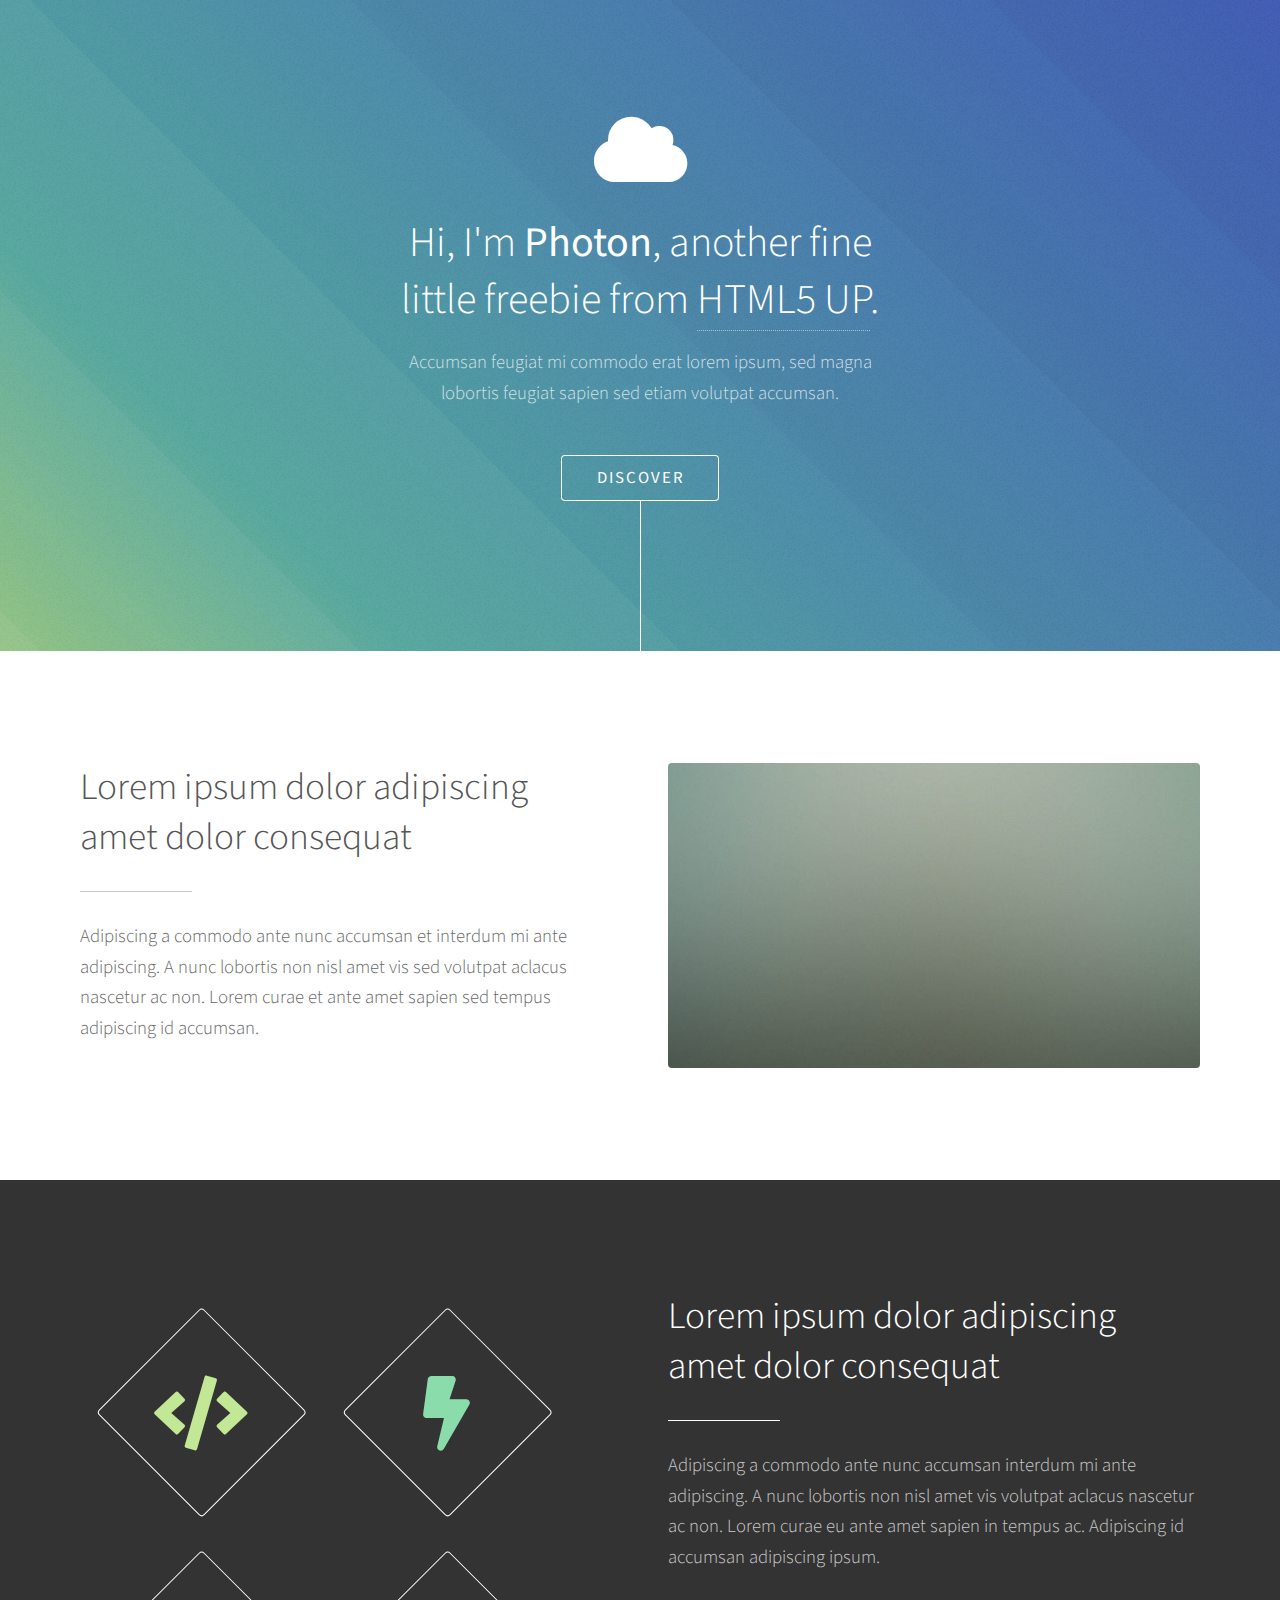
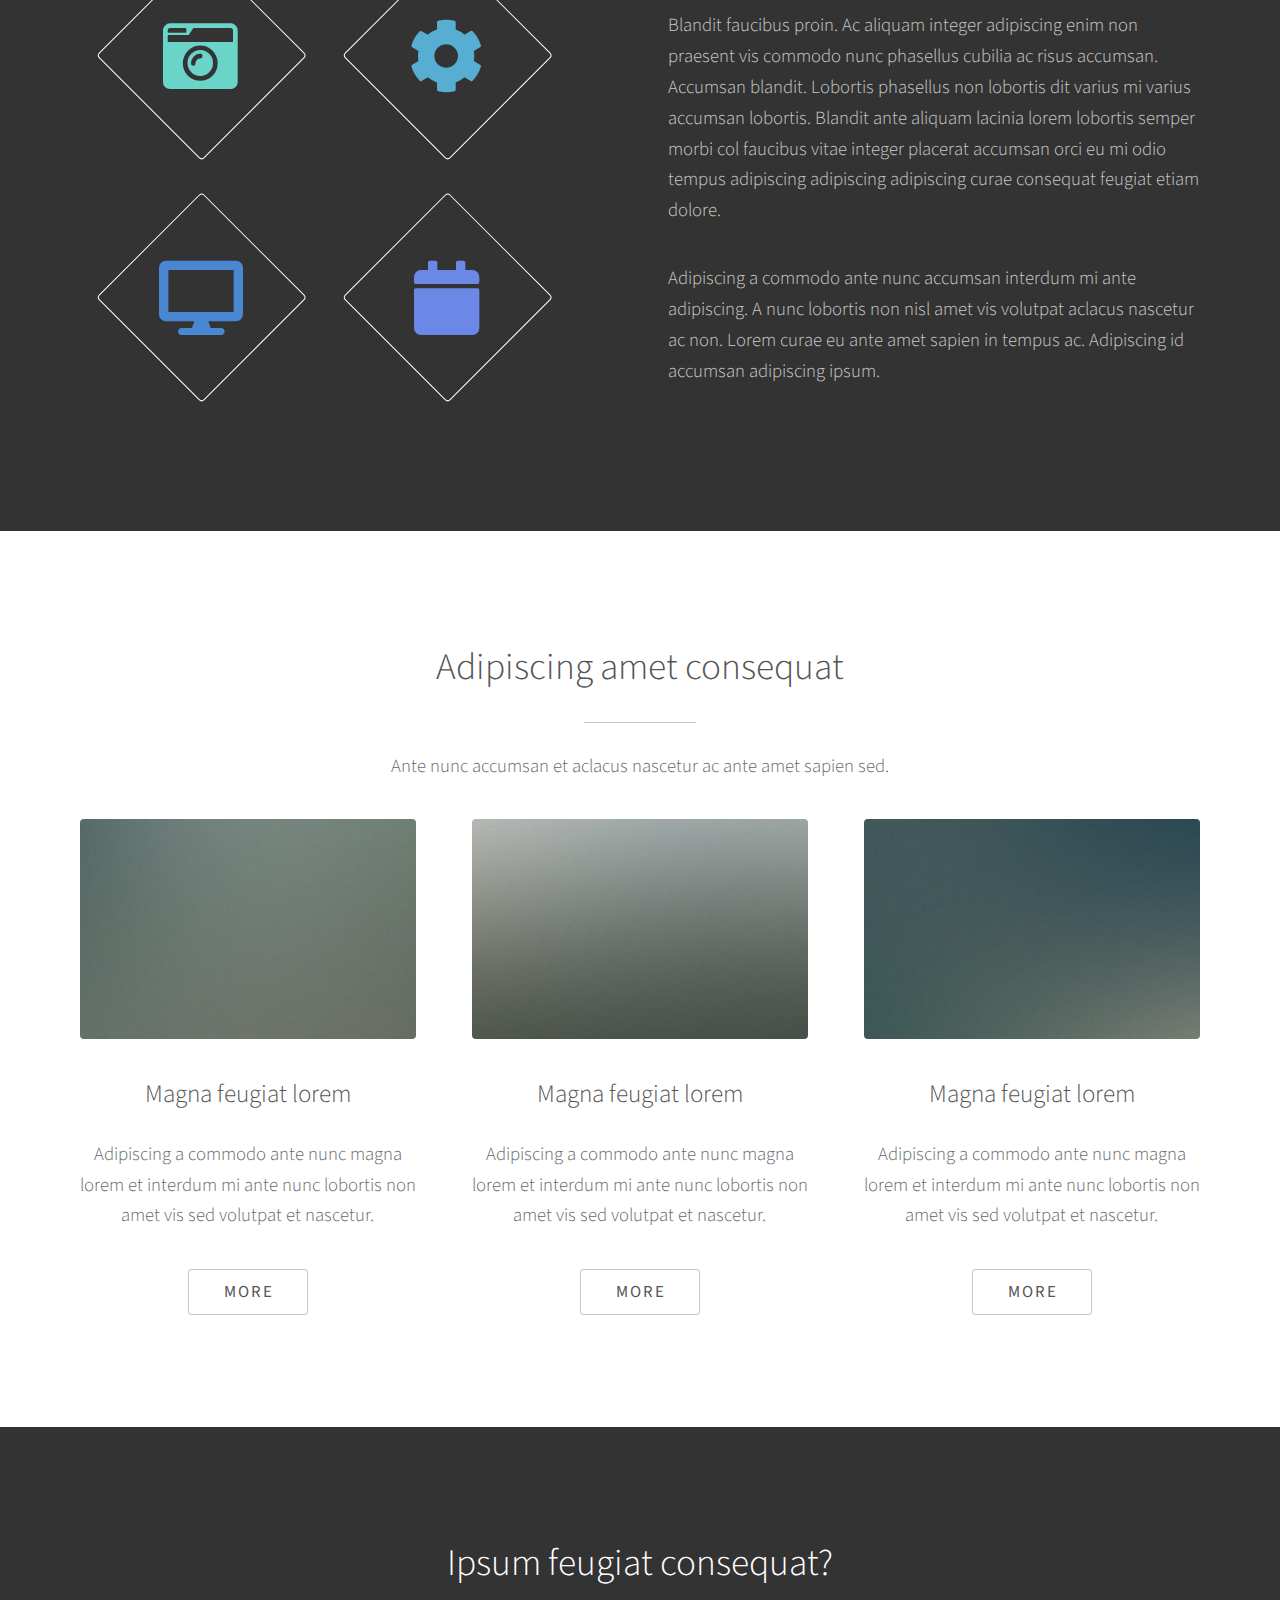
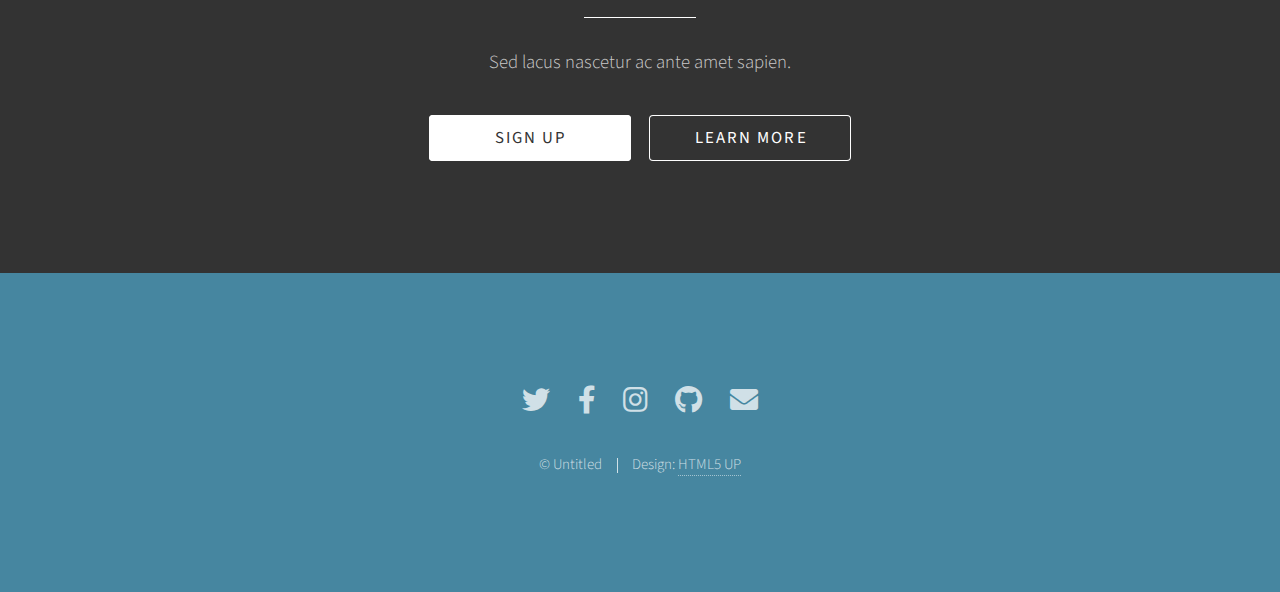
==== index.html @ 061f9195 "上传博客模板" ====
<!DOCTYPE HTML>
<!--
	Photon by HTML5 UP
	html5up.net | @ajlkn
	Free for personal and commercial use under the CCA 3.0 license (html5up.net/license)
-->
<html>
	<head>
		<title>Photon by HTML5 UP</title>
		<meta charset="utf-8" />
		<meta name="viewport" content="width=device-width, initial-scale=1, user-scalable=no" />
		<link rel="stylesheet" href="assets/css/main.css" />
		<noscript><link rel="stylesheet" href="assets/css/noscript.css" /></noscript>
	</head>
	<body class="is-preload">

		<!-- Header -->
			<section id="header">
				<div class="inner">
					<span class="icon solid major fa-cloud"></span>
					<h1>Hi, I'm <strong>Photon</strong>, another fine<br />
					little freebie from <a href="http://html5up.net">HTML5 UP</a>.</h1>
					<p>Accumsan feugiat mi commodo erat lorem ipsum, sed magna<br />
					lobortis feugiat sapien sed etiam volutpat accumsan.</p>
					<ul class="actions special">
						<li><a href="#one" class="button scrolly">Discover</a></li>
					</ul>
				</div>
			</section>

		<!-- One -->
			<section id="one" class="main style1">
				<div class="container">
					<div class="row gtr-150">
						<div class="col-6 col-12-medium">
							<header class="major">
								<h2>Lorem ipsum dolor adipiscing<br />
								amet dolor consequat</h2>
							</header>
							<p>Adipiscing a commodo ante nunc accumsan et interdum mi ante adipiscing. A nunc lobortis non nisl amet vis sed volutpat aclacus nascetur ac non. Lorem curae et ante amet sapien sed tempus adipiscing id accumsan.</p>
						</div>
						<div class="col-6 col-12-medium imp-medium">
							<span class="image fit"><img src="images/pic01.jpg" alt="" /></span>
						</div>
					</div>
				</div>
			</section>

		<!-- Two -->
			<section id="two" class="main style2">
				<div class="container">
					<div class="row gtr-150">
						<div class="col-6 col-12-medium">
							<ul class="major-icons">
								<li><span class="icon solid style1 major fa-code"></span></li>
								<li><span class="icon solid style2 major fa-bolt"></span></li>
								<li><span class="icon solid style3 major fa-camera-retro"></span></li>
								<li><span class="icon solid style4 major fa-cog"></span></li>
								<li><span class="icon solid style5 major fa-desktop"></span></li>
								<li><span class="icon solid style6 major fa-calendar"></span></li>
							</ul>
						</div>
						<div class="col-6 col-12-medium">
							<header class="major">
								<h2>Lorem ipsum dolor adipiscing<br />
								amet dolor consequat</h2>
							</header>
							<p>Adipiscing a commodo ante nunc accumsan interdum mi ante adipiscing. A nunc lobortis non nisl amet vis volutpat aclacus nascetur ac non. Lorem curae eu ante amet sapien in tempus ac. Adipiscing id accumsan adipiscing ipsum.</p>
							<p>Blandit faucibus proin. Ac aliquam integer adipiscing enim non praesent vis commodo nunc phasellus cubilia ac risus accumsan. Accumsan blandit. Lobortis phasellus non lobortis dit varius mi varius accumsan lobortis. Blandit ante aliquam lacinia lorem lobortis semper morbi col faucibus vitae integer placerat accumsan orci eu mi odio tempus adipiscing adipiscing adipiscing curae consequat feugiat etiam dolore.</p>
							<p>Adipiscing a commodo ante nunc accumsan interdum mi ante adipiscing. A nunc lobortis non nisl amet vis volutpat aclacus nascetur ac non. Lorem curae eu ante amet sapien in tempus ac. Adipiscing id accumsan adipiscing ipsum.</p>
						</div>
					</div>
				</div>
			</section>

		<!-- Three -->
			<section id="three" class="main style1 special">
				<div class="container">
					<header class="major">
						<h2>Adipiscing amet consequat</h2>
					</header>
					<p>Ante nunc accumsan et aclacus nascetur ac ante amet sapien sed.</p>
					<div class="row gtr-150">
						<div class="col-4 col-12-medium">
							<span class="image fit"><img src="images/pic02.jpg" alt="" /></span>
							<h3>Magna feugiat lorem</h3>
							<p>Adipiscing a commodo ante nunc magna lorem et interdum mi ante nunc lobortis non amet vis sed volutpat et nascetur.</p>
							<ul class="actions special">
								<li><a href="#" class="button">More</a></li>
							</ul>
						</div>
						<div class="col-4 col-12-medium">
							<span class="image fit"><img src="images/pic03.jpg" alt="" /></span>
							<h3>Magna feugiat lorem</h3>
							<p>Adipiscing a commodo ante nunc magna lorem et interdum mi ante nunc lobortis non amet vis sed volutpat et nascetur.</p>
							<ul class="actions special">
								<li><a href="#" class="button">More</a></li>
							</ul>
						</div>
						<div class="col-4 col-12-medium">
							<span class="image fit"><img src="images/pic04.jpg" alt="" /></span>
							<h3>Magna feugiat lorem</h3>
							<p>Adipiscing a commodo ante nunc magna lorem et interdum mi ante nunc lobortis non amet vis sed volutpat et nascetur.</p>
							<ul class="actions special">
								<li><a href="#" class="button">More</a></li>
							</ul>
						</div>
					</div>
				</div>
			</section>

		<!-- Four -->
			<section id="four" class="main style2 special">
				<div class="container">
					<header class="major">
						<h2>Ipsum feugiat consequat?</h2>
					</header>
					<p>Sed lacus nascetur ac ante amet sapien.</p>
					<ul class="actions special">
						<li><a href="#" class="button wide primary">Sign Up</a></li>
						<li><a href="#" class="button wide">Learn More</a></li>
					</ul>
				</div>
			</section>

		<!-- Five -->
		<!--
			<section id="five" class="main style1">
				<div class="container">
					<header class="major special">
						<h2>Elements</h2>
					</header>

					<section>
						<h4>Text</h4>
						<p>This is <b>bold</b> and this is <strong>strong</strong>. This is <i>italic</i> and this is <em>emphasized</em>.
						This is <sup>superscript</sup> text and this is <sub>subscript</sub> text.
						This is <u>underlined</u> and this is code: <code>for (;;) { ... }</code>. Finally, <a href="#">this is a link</a>.</p>
						<hr />
						<header>
							<h4>Heading with a Subtitle</h4>
							<p>Lorem ipsum dolor sit amet nullam id egestas urna aliquam</p>
						</header>
						<p>Nunc lacinia ante nunc ac lobortis. Interdum adipiscing gravida odio porttitor sem non mi integer non faucibus ornare mi ut ante amet placerat aliquet. Volutpat eu sed ante lacinia sapien lorem accumsan varius montes viverra nibh in adipiscing blandit tempus accumsan.</p>
						<header>
							<h5>Heading with a Subtitle</h5>
							<p>Lorem ipsum dolor sit amet nullam id egestas urna aliquam</p>
						</header>
						<p>Nunc lacinia ante nunc ac lobortis. Interdum adipiscing gravida odio porttitor sem non mi integer non faucibus ornare mi ut ante amet placerat aliquet. Volutpat eu sed ante lacinia sapien lorem accumsan varius montes viverra nibh in adipiscing blandit tempus accumsan.</p>
						<hr />
						<h2>Heading Level 2</h2>
						<h3>Heading Level 3</h3>
						<h4>Heading Level 4</h4>
						<h5>Heading Level 5</h5>
						<h6>Heading Level 6</h6>
						<hr />
						<h5>Blockquote</h5>
						<blockquote>Fringilla nisl. Donec accumsan interdum nisi, quis tincidunt felis sagittis eget tempus euismod. Vestibulum ante ipsum primis in faucibus vestibulum. Blandit adipiscing eu felis iaculis volutpat ac adipiscing accumsan faucibus. Vestibulum ante ipsum primis in faucibus lorem ipsum dolor sit amet nullam adipiscing eu felis.</blockquote>
						<h5>Preformatted</h5>
						<pre><code>i = 0;

while (!deck.isInOrder()) {
print 'Iteration ' + i;
deck.shuffle();
i++;
}

print 'It took ' + i + ' iterations to sort the deck.';</code></pre>
					</section>

					<section>
						<h4>Lists</h4>
						<div class="row">
							<div class="col-6 col-12-medium">
								<h5>Unordered</h5>
								<ul>
									<li>Dolor pulvinar etiam.</li>
									<li>Sagittis adipiscing.</li>
									<li>Felis enim feugiat.</li>
								</ul>
								<h5>Alternate</h5>
								<ul class="alt">
									<li>Dolor pulvinar etiam.</li>
									<li>Sagittis adipiscing.</li>
									<li>Felis enim feugiat.</li>
								</ul>
							</div>
							<div class="col-6 col-12-medium">
								<h5>Ordered</h5>
								<ol>
									<li>Dolor pulvinar etiam.</li>
									<li>Etiam vel felis viverra.</li>
									<li>Felis enim feugiat.</li>
									<li>Dolor pulvinar etiam.</li>
									<li>Etiam vel felis lorem.</li>
									<li>Felis enim et feugiat.</li>
								</ol>
								<h5>Icons</h5>
								<ul class="icons">
									<li><a href="#" class="icon brands fa-twitter"><span class="label">Twitter</span></a></li>
									<li><a href="#" class="icon brands fa-facebook-f"><span class="label">Facebook</span></a></li>
									<li><a href="#" class="icon brands fa-instagram"><span class="label">Instagram</span></a></li>
									<li><a href="#" class="icon brands fa-github"><span class="label">Github</span></a></li>
								</ul>
							</div>
						</div>
						<h5>Actions</h5>
						<div class="row">
							<div class="col-6 col-12-medium">
								<ul class="actions">
									<li><a href="#" class="button primary">Default</a></li>
									<li><a href="#" class="button">Default</a></li>
								</ul>
								<ul class="actions small">
									<li><a href="#" class="button primary small">Small</a></li>
									<li><a href="#" class="button small">Small</a></li>
								</ul>
								<ul class="actions stacked">
									<li><a href="#" class="button primary">Default</a></li>
									<li><a href="#" class="button">Default</a></li>
								</ul>
								<ul class="actions stacked">
									<li><a href="#" class="button primary small">Small</a></li>
									<li><a href="#" class="button small">Small</a></li>
								</ul>
							</div>
							<div class="col-6 col-12-medium">
								<ul class="actions stacked">
									<li><a href="#" class="button primary fit">Default</a></li>
									<li><a href="#" class="button fit">Default</a></li>
								</ul>
								<ul class="actions stacked">
									<li><a href="#" class="button primary small fit">Small</a></li>
									<li><a href="#" class="button small fit">Small</a></li>
								</ul>
							</div>
						</div>
					</section>

					<section>
						<h4>Table</h4>
						<h5>Default</h5>
						<div class="table-wrapper">
							<table>
								<thead>
									<tr>
										<th>Name</th>
										<th>Description</th>
										<th>Price</th>
									</tr>
								</thead>
								<tbody>
									<tr>
										<td>Item One</td>
										<td>Ante turpis integer aliquet porttitor.</td>
										<td>29.99</td>
									</tr>
									<tr>
										<td>Item Two</td>
										<td>Vis ac commodo adipiscing arcu aliquet.</td>
										<td>19.99</td>
									</tr>
									<tr>
										<td>Item Three</td>
										<td> Morbi faucibus arcu accumsan lorem.</td>
										<td>29.99</td>
									</tr>
									<tr>
										<td>Item Four</td>
										<td>Vitae integer tempus condimentum.</td>
										<td>19.99</td>
									</tr>
									<tr>
										<td>Item Five</td>
										<td>Ante turpis integer aliquet porttitor.</td>
										<td>29.99</td>
									</tr>
								</tbody>
								<tfoot>
									<tr>
										<td colspan="2"></td>
										<td>100.00</td>
									</tr>
								</tfoot>
							</table>
						</div>

						<h5>Alternate</h5>
						<div class="table-wrapper">
							<table class="alt">
								<thead>
									<tr>
										<th>Name</th>
										<th>Description</th>
										<th>Price</th>
									</tr>
								</thead>
								<tbody>
									<tr>
										<td>Item One</td>
										<td>Ante turpis integer aliquet porttitor.</td>
										<td>29.99</td>
									</tr>
									<tr>
										<td>Item Two</td>
										<td>Vis ac commodo adipiscing arcu aliquet.</td>
										<td>19.99</td>
									</tr>
									<tr>
										<td>Item Three</td>
										<td> Morbi faucibus arcu accumsan lorem.</td>
										<td>29.99</td>
									</tr>
									<tr>
										<td>Item Four</td>
										<td>Vitae integer tempus condimentum.</td>
										<td>19.99</td>
									</tr>
									<tr>
										<td>Item Five</td>
										<td>Ante turpis integer aliquet porttitor.</td>
										<td>29.99</td>
									</tr>
								</tbody>
								<tfoot>
									<tr>
										<td colspan="2"></td>
										<td>100.00</td>
									</tr>
								</tfoot>
							</table>
						</div>
					</section>

					<section>
						<h4>Buttons</h4>
						<ul class="actions">
							<li><a href="#" class="button primary">Primary</a></li>
							<li><a href="#" class="button">Default</a></li>
						</ul>
						<ul class="actions">
							<li><a href="#" class="button large">Large</a></li>
							<li><a href="#" class="button">Default</a></li>
							<li><a href="#" class="button small">Small</a></li>
						</ul>
						<ul class="actions fit">
							<li><a href="#" class="button fit">Fit</a></li>
							<li><a href="#" class="button primary fit">Fit</a></li>
							<li><a href="#" class="button fit">Fit</a></li>
						</ul>
						<ul class="actions fit small">
							<li><a href="#" class="button primary fit small">Fit + Small</a></li>
							<li><a href="#" class="button fit small">Fit + Small</a></li>
							<li><a href="#" class="button primary fit small">Fit + Small</a></li>
						</ul>
						<ul class="actions">
							<li><a href="#" class="button primary icon solid fa-download">Icon</a></li>
							<li><a href="#" class="button icon solid fa-download">Icon</a></li>
						</ul>
						<ul class="actions">
							<li><span class="button primary disabled">Disabled</span></li>
							<li><span class="button disabled">Disabled</span></li>
						</ul>
					</section>

					<section>
						<h4>Form</h4>
						<form method="post" action="#">
							<div class="row gtr-uniform gtr-50">
								<div class="col-6 col-12-xsmall">
									<input type="text" name="demo-name" id="demo-name" value="" placeholder="Name" />
								</div>
								<div class="col-6 col-12-xsmall">
									<input type="email" name="demo-email" id="demo-email" value="" placeholder="Email" />
								</div>
								<div class="col-12">
									<select name="demo-category" id="demo-category">
										<option value="">- Category -</option>
										<option value="1">Manufacturing</option>
										<option value="1">Shipping</option>
										<option value="1">Administration</option>
										<option value="1">Human Resources</option>
									</select>
								</div>
								<div class="col-4 col-12-small">
									<input type="radio" id="demo-priority-low" name="demo-priority" checked>
									<label for="demo-priority-low">Low</label>
								</div>
								<div class="col-4 col-12-small">
									<input type="radio" id="demo-priority-normal" name="demo-priority">
									<label for="demo-priority-normal">Normal</label>
								</div>
								<div class="col-4 col-12-small">
									<input type="radio" id="demo-priority-high" name="demo-priority">
									<label for="demo-priority-high">High</label>
								</div>
								<div class="col-6 col-12-small">
									<input type="checkbox" id="demo-copy" name="demo-copy">
									<label for="demo-copy">Email me a copy</label>
								</div>
								<div class="col-6 col-12-small">
									<input type="checkbox" id="demo-human" name="demo-human" checked>
									<label for="demo-human">Not a robot</label>
								</div>
								<div class="col-12">
									<textarea name="demo-message" id="demo-message" placeholder="Enter your message" rows="6"></textarea>
								</div>
								<div class="col-12">
									<ul class="actions">
										<li><input type="submit" value="Send Message" class="primary" /></li>
										<li><input type="reset" value="Reset" /></li>
									</ul>
								</div>
							</div>
						</form>
					</section>

					<section>
						<h4>Image</h4>
						<h5>Fit</h5>
						<div class="box alt">
							<div class="row gtr-uniform gtr-50">
								<div class="col-12"><span class="image fit"><img src="images/pic06.jpg" alt="" /></span></div>
								<div class="col-4"><span class="image fit"><img src="images/pic02.jpg" alt="" /></span></div>
								<div class="col-4"><span class="image fit"><img src="images/pic03.jpg" alt="" /></span></div>
								<div class="col-4"><span class="image fit"><img src="images/pic04.jpg" alt="" /></span></div>
								<div class="col-4"><span class="image fit"><img src="images/pic03.jpg" alt="" /></span></div>
								<div class="col-4"><span class="image fit"><img src="images/pic04.jpg" alt="" /></span></div>
								<div class="col-4"><span class="image fit"><img src="images/pic02.jpg" alt="" /></span></div>
								<div class="col-4"><span class="image fit"><img src="images/pic04.jpg" alt="" /></span></div>
								<div class="col-4"><span class="image fit"><img src="images/pic02.jpg" alt="" /></span></div>
								<div class="col-4"><span class="image fit"><img src="images/pic03.jpg" alt="" /></span></div>
							</div>
						</div>
						<h5>Left &amp; Right</h5>
						<p><span class="image left"><img src="images/pic05.jpg" alt="" /></span>Fringilla nisl. Donec accumsan interdum nisi, quis tincidunt felis sagittis eget. tempus euismod. Vestibulum ante ipsum primis in faucibus vestibulum. Blandit adipiscing eu felis iaculis volutpat ac adipiscing accumsan eu faucibus. Integer ac pellentesque praesent tincidunt felis sagittis eget. tempus euismod. Vestibulum ante ipsum primis in faucibus vestibulum. Blandit adipiscing eu felis iaculis volutpat ac adipiscing accumsan eu faucibus. Integer ac pellentesque praesent. Donec accumsan interdum nisi, quis tincidunt felis sagittis eget. tempus euismod. Vestibulum ante ipsum primis in faucibus vestibulum. Blandit adipiscing eu felis iaculis volutpat ac adipiscing accumsan eu faucibus. Integer ac pellentesque praesent tincidunt felis sagittis eget. tempus euismod. Vestibulum ante ipsum primis in faucibus vestibulum. Blandit adipiscing eu felis iaculis volutpat ac adipiscing accumsan eu faucibus. Integer ac pellentesque praesent. Blandit adipiscing eu felis iaculis volutpat ac adipiscing accumsan eu faucibus. Integer ac pellentesque praesent tincidunt felis sagittis eget. tempus euismod. Vestibulum ante ipsum primis in faucibus vestibulum. Blandit adipiscing eu felis iaculis volutpat ac adipiscing accumsan eu faucibus. Integer ac pellentesque praesent.</p>
						<p><span class="image right"><img src="images/pic05.jpg" alt="" /></span>Fringilla nisl. Donec accumsan interdum nisi, quis tincidunt felis sagittis eget. tempus euismod. Vestibulum ante ipsum primis in faucibus vestibulum. Blandit adipiscing eu felis iaculis volutpat ac adipiscing accumsan eu faucibus. Integer ac pellentesque praesent tincidunt felis sagittis eget. tempus euismod. Vestibulum ante ipsum primis in faucibus vestibulum. Blandit adipiscing eu felis iaculis volutpat ac adipiscing accumsan eu faucibus. Integer ac pellentesque praesent. Donec accumsan interdum nisi, quis tincidunt felis sagittis eget. tempus euismod. Vestibulum ante ipsum primis in faucibus vestibulum. Blandit adipiscing eu felis iaculis volutpat ac adipiscing accumsan eu faucibus. Integer ac pellentesque praesent tincidunt felis sagittis eget. tempus euismod. Vestibulum ante ipsum primis in faucibus vestibulum. Blandit adipiscing eu felis iaculis volutpat ac adipiscing accumsan eu faucibus. Integer ac pellentesque praesent. Blandit adipiscing eu felis iaculis volutpat ac adipiscing accumsan eu faucibus. Integer ac pellentesque praesent tincidunt felis sagittis eget. tempus euismod. Vestibulum ante ipsum primis in faucibus vestibulum. Blandit adipiscing eu felis iaculis volutpat ac adipiscing accumsan eu faucibus. Integer ac pellentesque praesent.</p>
					</section>

				</div>
			</section>
		-->

		<!-- Footer -->
			<section id="footer">
				<ul class="icons">
					<li><a href="#" class="icon brands alt fa-twitter"><span class="label">Twitter</span></a></li>
					<li><a href="#" class="icon brands alt fa-facebook-f"><span class="label">Facebook</span></a></li>
					<li><a href="#" class="icon brands alt fa-instagram"><span class="label">Instagram</span></a></li>
					<li><a href="#" class="icon brands alt fa-github"><span class="label">GitHub</span></a></li>
					<li><a href="#" class="icon solid alt fa-envelope"><span class="label">Email</span></a></li>
				</ul>
				<ul class="copyright">
					<li>&copy; Untitled</li><li>Design: <a href="http://html5up.net">HTML5 UP</a></li>
				</ul>
			</section>

		<!-- Scripts -->
			<script src="assets/js/jquery.min.js"></script>
			<script src="assets/js/jquery.scrolly.min.js"></script>
			<script src="assets/js/browser.min.js"></script>
			<script src="assets/js/breakpoints.min.js"></script>
			<script src="assets/js/util.js"></script>
			<script src="assets/js/main.js"></script>

	</body>
</html>
---- assets/css/main.css ----
@import url("fontawesome-all.min.css");
@import url("https://fonts.googleapis.com/css?family=Source+Sans+Pro:300,300italic,400,400italic");

/*
	Photon by HTML5 UP
	html5up.net | @ajlkn
	Free for personal and commercial use under the CCA 3.0 license (html5up.net/license)
*/

html, body, div, span, applet, object,
iframe, h1, h2, h3, h4, h5, h6, p, blockquote,
pre, a, abbr, acronym, address, big, cite,
code, del, dfn, em, img, ins, kbd, q, s, samp,
small, strike, strong, sub, sup, tt, var, b,
u, i, center, dl, dt, dd, ol, ul, li, fieldset,
form, label, legend, table, caption, tbody,
tfoot, thead, tr, th, td, article, aside,
canvas, details, embed, figure, figcaption,
footer, header, hgroup, menu, nav, output, ruby,
section, summary, time, mark, audio, video {
	margin: 0;
	padding: 0;
	border: 0;
	font-size: 100%;
	font: inherit;
	vertical-align: baseline;}

article, aside, details, figcaption, figure,
footer, header, hgroup, menu, nav, section {
	display: block;}

body {
	line-height: 1;
}

ol, ul {
	list-style: none;
}

blockquote, q {
	quotes: none;
}

	blockquote:before, blockquote:after, q:before, q:after {
		content: '';
		content: none;
	}

table {
	border-collapse: collapse;
	border-spacing: 0;
}

body {
	-webkit-text-size-adjust: none;
}

mark {
	background-color: transparent;
	color: inherit;
}

input::-moz-focus-inner {
	border: 0;
	padding: 0;
}

input, select, textarea {
	-moz-appearance: none;
	-webkit-appearance: none;
	-ms-appearance: none;
	appearance: none;
}

/* Basic */

	html {
		box-sizing: border-box;
	}

	*, *:before, *:after {
		box-sizing: inherit;
	}

	body {
		background: #fff;
	}

		body.is-preload *, body.is-preload *:before, body.is-preload *:after {
			-moz-animation: none !important;
			-webkit-animation: none !important;
			-ms-animation: none !important;
			animation: none !important;
			-moz-transition: none !important;
			-webkit-transition: none !important;
			-ms-transition: none !important;
			transition: none !important;
		}

	body, input, select, textarea {
		color: #666;
		font-family: "Source Sans Pro", Helvetica, sans-serif;
		font-size: 16pt;
		font-weight: 300;
		line-height: 1.65em;
	}

	a {
		-moz-transition: color 0.2s ease-in-out, border-color 0.2s ease-in-out;
		-webkit-transition: color 0.2s ease-in-out, border-color 0.2s ease-in-out;
		-ms-transition: color 0.2s ease-in-out, border-color 0.2s ease-in-out;
		transition: color 0.2s ease-in-out, border-color 0.2s ease-in-out;
		border-bottom: dotted 1px #666;
		color: inherit;
		text-decoration: none;
	}

		a:hover {
			border-bottom-color: transparent !important;
			color: #6bd4c8;
		}

	strong, b {
		color: #555;
		font-weight: 400;
	}

	em, i {
		font-style: italic;
	}

	p {
		margin: 0 0 2em 0;
	}

	h1, h2, h3, h4, h5, h6 {
		color: #555;
		line-height: 1em;
		margin: 0 0 1em 0;
	}

		h1 a, h2 a, h3 a, h4 a, h5 a, h6 a {
			color: inherit;
			text-decoration: none;
		}

	h1 {
		font-size: 2.25em;
		line-height: 1.35em;
	}

	h2 {
		font-size: 2em;
		line-height: 1.35em;
	}

	h3 {
		font-size: 1.35em;
		line-height: 1.5em;
	}

	h4 {
		font-size: 1.25em;
		line-height: 1.5em;
	}

	h5 {
		font-size: 0.9em;
		line-height: 1.5em;
	}

	h6 {
		font-size: 0.7em;
		line-height: 1.5em;
	}

	sub {
		font-size: 0.8em;
		position: relative;
		top: 0.5em;
	}

	sup {
		font-size: 0.8em;
		position: relative;
		top: -0.5em;
	}

	hr {
		border: 0;
		border-bottom: solid 1px rgba(144, 144, 144, 0.5);
		margin: 2em 0;
	}

		hr.major {
			margin: 3em 0;
		}

	blockquote {
		border-left: solid 4px rgba(144, 144, 144, 0.5);
		font-style: italic;
		margin: 0 0 2em 0;
		padding: 0.5em 0 0.5em 2em;
	}

	code {
		background: rgba(144, 144, 144, 0.075);
		border-radius: 4px;
		border: solid 1px rgba(144, 144, 144, 0.5);
		font-family: "Courier New", monospace;
		font-size: 0.9em;
		margin: 0 0.25em;
		padding: 0.25em 0.65em;
	}

	pre {
		-webkit-overflow-scrolling: touch;
		font-family: "Courier New", monospace;
		font-size: 0.9em;
		margin: 0 0 2em 0;
	}

		pre code {
			display: block;
			line-height: 1.75em;
			padding: 1em 1.5em;
			overflow-x: auto;
		}

	.align-left {
		text-align: left;
	}

	.align-center {
		text-align: center;
	}

	.align-right {
		text-align: right;
	}

/* Container */

	.container {
		margin: 0 auto;
		max-width: calc(100% - 4em);
		width: 60em;
	}

		.container.xsmall {
			width: 15em;
		}

		.container.small {
			width: 30em;
		}

		.container.medium {
			width: 45em;
		}

		.container.large {
			width: 75em;
		}

		.container.xlarge {
			width: 90em;
		}

		.container.max {
			width: 100%;
		}

		@media screen and (max-width: 980px) {

			.container {
				max-width: 100% !important;
				width: 100% !important;
			}

		}

		@media screen and (max-width: 480px) {

			.container {
				max-width: calc(100% - 3em);
			}

		}

/* Row */

	.row {
		display: flex;
		flex-wrap: wrap;
		box-sizing: border-box;
		align-items: stretch;
	}

		.row > * {
			box-sizing: border-box;
		}

		.row.gtr-uniform > * > :last-child {
			margin-bottom: 0;
		}

		.row.aln-left {
			justify-content: flex-start;
		}

		.row.aln-center {
			justify-content: center;
		}

		.row.aln-right {
			justify-content: flex-end;
		}

		.row.aln-top {
			align-items: flex-start;
		}

		.row.aln-middle {
			align-items: center;
		}

		.row.aln-bottom {
			align-items: flex-end;
		}

		.row > .imp {
			order: -1;
		}

		.row > .col-1 {
			width: 8.33333%;
		}

		.row > .off-1 {
			margin-left: 8.33333%;
		}

		.row > .col-2 {
			width: 16.66667%;
		}

		.row > .off-2 {
			margin-left: 16.66667%;
		}

		.row > .col-3 {
			width: 25%;
		}

		.row > .off-3 {
			margin-left: 25%;
		}

		.row > .col-4 {
			width: 33.33333%;
		}

		.row > .off-4 {
			margin-left: 33.33333%;
		}

		.row > .col-5 {
			width: 41.66667%;
		}

		.row > .off-5 {
			margin-left: 41.66667%;
		}

		.row > .col-6 {
			width: 50%;
		}

		.row > .off-6 {
			margin-left: 50%;
		}

		.row > .col-7 {
			width: 58.33333%;
		}

		.row > .off-7 {
			margin-left: 58.33333%;
		}

		.row > .col-8 {
			width: 66.66667%;
		}

		.row > .off-8 {
			margin-left: 66.66667%;
		}

		.row > .col-9 {
			width: 75%;
		}

		.row > .off-9 {
			margin-left: 75%;
		}

		.row > .col-10 {
			width: 83.33333%;
		}

		.row > .off-10 {
			margin-left: 83.33333%;
		}

		.row > .col-11 {
			width: 91.66667%;
		}

		.row > .off-11 {
			margin-left: 91.66667%;
		}

		.row > .col-12 {
			width: 100%;
		}

		.row > .off-12 {
			margin-left: 100%;
		}

		.row.gtr-0 {
			margin-top: 0;
			margin-left: 0em;
		}

			.row.gtr-0 > * {
				padding: 0 0 0 0em;
			}

			.row.gtr-0.gtr-uniform {
				margin-top: 0em;
			}

				.row.gtr-0.gtr-uniform > * {
					padding-top: 0em;
				}

		.row.gtr-25 {
			margin-top: 0;
			margin-left: -0.5em;
		}

			.row.gtr-25 > * {
				padding: 0 0 0 0.5em;
			}

			.row.gtr-25.gtr-uniform {
				margin-top: -0.5em;
			}

				.row.gtr-25.gtr-uniform > * {
					padding-top: 0.5em;
				}

		.row.gtr-50 {
			margin-top: 0;
			margin-left: -1em;
		}

			.row.gtr-50 > * {
				padding: 0 0 0 1em;
			}

			.row.gtr-50.gtr-uniform {
				margin-top: -1em;
			}

				.row.gtr-50.gtr-uniform > * {
					padding-top: 1em;
				}

		.row {
			margin-top: 0;
			margin-left: -2em;
		}

			.row > * {
				padding: 0 0 0 2em;
			}

			.row.gtr-uniform {
				margin-top: -2em;
			}

				.row.gtr-uniform > * {
					padding-top: 2em;
				}

		.row.gtr-150 {
			margin-top: 0;
			margin-left: -3em;
		}

			.row.gtr-150 > * {
				padding: 0 0 0 3em;
			}

			.row.gtr-150.gtr-uniform {
				margin-top: -3em;
			}

				.row.gtr-150.gtr-uniform > * {
					padding-top: 3em;
				}

		.row.gtr-200 {
			margin-top: 0;
			margin-left: -4em;
		}

			.row.gtr-200 > * {
				padding: 0 0 0 4em;
			}

			.row.gtr-200.gtr-uniform {
				margin-top: -4em;
			}

				.row.gtr-200.gtr-uniform > * {
					padding-top: 4em;
				}

		@media screen and (max-width: 1680px) {

			.row {
				display: flex;
				flex-wrap: wrap;
				box-sizing: border-box;
				align-items: stretch;
			}

				.row > * {
					box-sizing: border-box;
				}

				.row.gtr-uniform > * > :last-child {
					margin-bottom: 0;
				}

				.row.aln-left {
					justify-content: flex-start;
				}

				.row.aln-center {
					justify-content: center;
				}

				.row.aln-right {
					justify-content: flex-end;
				}

				.row.aln-top {
					align-items: flex-start;
				}

				.row.aln-middle {
					align-items: center;
				}

				.row.aln-bottom {
					align-items: flex-end;
				}

				.row > .imp-xlarge {
					order: -1;
				}

				.row > .col-1-xlarge {
					width: 8.33333%;
				}

				.row > .off-1-xlarge {
					margin-left: 8.33333%;
				}

				.row > .col-2-xlarge {
					width: 16.66667%;
				}

				.row > .off-2-xlarge {
					margin-left: 16.66667%;
				}

				.row > .col-3-xlarge {
					width: 25%;
				}

				.row > .off-3-xlarge {
					margin-left: 25%;
				}

				.row > .col-4-xlarge {
					width: 33.33333%;
				}

				.row > .off-4-xlarge {
					margin-left: 33.33333%;
				}

				.row > .col-5-xlarge {
					width: 41.66667%;
				}

				.row > .off-5-xlarge {
					margin-left: 41.66667%;
				}

				.row > .col-6-xlarge {
					width: 50%;
				}

				.row > .off-6-xlarge {
					margin-left: 50%;
				}

				.row > .col-7-xlarge {
					width: 58.33333%;
				}

				.row > .off-7-xlarge {
					margin-left: 58.33333%;
				}

				.row > .col-8-xlarge {
					width: 66.66667%;
				}

				.row > .off-8-xlarge {
					margin-left: 66.66667%;
				}

				.row > .col-9-xlarge {
					width: 75%;
				}

				.row > .off-9-xlarge {
					margin-left: 75%;
				}

				.row > .col-10-xlarge {
					width: 83.33333%;
				}

				.row > .off-10-xlarge {
					margin-left: 83.33333%;
				}

				.row > .col-11-xlarge {
					width: 91.66667%;
				}

				.row > .off-11-xlarge {
					margin-left: 91.66667%;
				}

				.row > .col-12-xlarge {
					width: 100%;
				}

				.row > .off-12-xlarge {
					margin-left: 100%;
				}

				.row.gtr-0 {
					margin-top: 0;
					margin-left: 0em;
				}

					.row.gtr-0 > * {
						padding: 0 0 0 0em;
					}

					.row.gtr-0.gtr-uniform {
						margin-top: 0em;
					}

						.row.gtr-0.gtr-uniform > * {
							padding-top: 0em;
						}

				.row.gtr-25 {
					margin-top: 0;
					margin-left: -0.5em;
				}

					.row.gtr-25 > * {
						padding: 0 0 0 0.5em;
					}

					.row.gtr-25.gtr-uniform {
						margin-top: -0.5em;
					}

						.row.gtr-25.gtr-uniform > * {
							padding-top: 0.5em;
						}

				.row.gtr-50 {
					margin-top: 0;
					margin-left: -1em;
				}

					.row.gtr-50 > * {
						padding: 0 0 0 1em;
					}

					.row.gtr-50.gtr-uniform {
						margin-top: -1em;
					}

						.row.gtr-50.gtr-uniform > * {
							padding-top: 1em;
						}

				.row {
					margin-top: 0;
					margin-left: -2em;
				}

					.row > * {
						padding: 0 0 0 2em;
					}

					.row.gtr-uniform {
						margin-top: -2em;
					}

						.row.gtr-uniform > * {
							padding-top: 2em;
						}

				.row.gtr-150 {
					margin-top: 0;
					margin-left: -3em;
				}

					.row.gtr-150 > * {
						padding: 0 0 0 3em;
					}

					.row.gtr-150.gtr-uniform {
						margin-top: -3em;
					}

						.row.gtr-150.gtr-uniform > * {
							padding-top: 3em;
						}

				.row.gtr-200 {
					margin-top: 0;
					margin-left: -4em;
				}

					.row.gtr-200 > * {
						padding: 0 0 0 4em;
					}

					.row.gtr-200.gtr-uniform {
						margin-top: -4em;
					}

						.row.gtr-200.gtr-uniform > * {
							padding-top: 4em;
						}

		}

		@media screen and (max-width: 1140px) {

			.row {
				display: flex;
				flex-wrap: wrap;
				box-sizing: border-box;
				align-items: stretch;
			}

				.row > * {
					box-sizing: border-box;
				}

				.row.gtr-uniform > * > :last-child {
					margin-bottom: 0;
				}

				.row.aln-left {
					justify-content: flex-start;
				}

				.row.aln-center {
					justify-content: center;
				}

				.row.aln-right {
					justify-content: flex-end;
				}

				.row.aln-top {
					align-items: flex-start;
				}

				.row.aln-middle {
					align-items: center;
				}

				.row.aln-bottom {
					align-items: flex-end;
				}

				.row > .imp-large {
					order: -1;
				}

				.row > .col-1-large {
					width: 8.33333%;
				}

				.row > .off-1-large {
					margin-left: 8.33333%;
				}

				.row > .col-2-large {
					width: 16.66667%;
				}

				.row > .off-2-large {
					margin-left: 16.66667%;
				}

				.row > .col-3-large {
					width: 25%;
				}

				.row > .off-3-large {
					margin-left: 25%;
				}

				.row > .col-4-large {
					width: 33.33333%;
				}

				.row > .off-4-large {
					margin-left: 33.33333%;
				}

				.row > .col-5-large {
					width: 41.66667%;
				}

				.row > .off-5-large {
					margin-left: 41.66667%;
				}

				.row > .col-6-large {
					width: 50%;
				}

				.row > .off-6-large {
					margin-left: 50%;
				}

				.row > .col-7-large {
					width: 58.33333%;
				}

				.row > .off-7-large {
					margin-left: 58.33333%;
				}

				.row > .col-8-large {
					width: 66.66667%;
				}

				.row > .off-8-large {
					margin-left: 66.66667%;
				}

				.row > .col-9-large {
					width: 75%;
				}

				.row > .off-9-large {
					margin-left: 75%;
				}

				.row > .col-10-large {
					width: 83.33333%;
				}

				.row > .off-10-large {
					margin-left: 83.33333%;
				}

				.row > .col-11-large {
					width: 91.66667%;
				}

				.row > .off-11-large {
					margin-left: 91.66667%;
				}

				.row > .col-12-large {
					width: 100%;
				}

				.row > .off-12-large {
					margin-left: 100%;
				}

				.row.gtr-0 {
					margin-top: 0;
					margin-left: 0em;
				}

					.row.gtr-0 > * {
						padding: 0 0 0 0em;
					}

					.row.gtr-0.gtr-uniform {
						margin-top: 0em;
					}

						.row.gtr-0.gtr-uniform > * {
							padding-top: 0em;
						}

				.row.gtr-25 {
					margin-top: 0;
					margin-left: -0.5em;
				}

					.row.gtr-25 > * {
						padding: 0 0 0 0.5em;
					}

					.row.gtr-25.gtr-uniform {
						margin-top: -0.5em;
					}

						.row.gtr-25.gtr-uniform > * {
							padding-top: 0.5em;
						}

				.row.gtr-50 {
					margin-top: 0;
					margin-left: -1em;
				}

					.row.gtr-50 > * {
						padding: 0 0 0 1em;
					}

					.row.gtr-50.gtr-uniform {
						margin-top: -1em;
					}

						.row.gtr-50.gtr-uniform > * {
							padding-top: 1em;
						}

				.row {
					margin-top: 0;
					margin-left: -2em;
				}

					.row > * {
						padding: 0 0 0 2em;
					}

					.row.gtr-uniform {
						margin-top: -2em;
					}

						.row.gtr-uniform > * {
							padding-top: 2em;
						}

				.row.gtr-150 {
					margin-top: 0;
					margin-left: -3em;
				}

					.row.gtr-150 > * {
						padding: 0 0 0 3em;
					}

					.row.gtr-150.gtr-uniform {
						margin-top: -3em;
					}

						.row.gtr-150.gtr-uniform > * {
							padding-top: 3em;
						}

				.row.gtr-200 {
					margin-top: 0;
					margin-left: -4em;
				}

					.row.gtr-200 > * {
						padding: 0 0 0 4em;
					}

					.row.gtr-200.gtr-uniform {
						margin-top: -4em;
					}

						.row.gtr-200.gtr-uniform > * {
							padding-top: 4em;
						}

		}

		@media screen and (max-width: 980px) {

			.row {
				display: flex;
				flex-wrap: wrap;
				box-sizing: border-box;
				align-items: stretch;
			}

				.row > * {
					box-sizing: border-box;
				}

				.row.gtr-uniform > * > :last-child {
					margin-bottom: 0;
				}

				.row.aln-left {
					justify-content: flex-start;
				}

				.row.aln-center {
					justify-content: center;
				}

				.row.aln-right {
					justify-content: flex-end;
				}

				.row.aln-top {
					align-items: flex-start;
				}

				.row.aln-middle {
					align-items: center;
				}

				.row.aln-bottom {
					align-items: flex-end;
				}

				.row > .imp-medium {
					order: -1;
				}

				.row > .col-1-medium {
					width: 8.33333%;
				}

				.row > .off-1-medium {
					margin-left: 8.33333%;
				}

				.row > .col-2-medium {
					width: 16.66667%;
				}

				.row > .off-2-medium {
					margin-left: 16.66667%;
				}

				.row > .col-3-medium {
					width: 25%;
				}

				.row > .off-3-medium {
					margin-left: 25%;
				}

				.row > .col-4-medium {
					width: 33.33333%;
				}

				.row > .off-4-medium {
					margin-left: 33.33333%;
				}

				.row > .col-5-medium {
					width: 41.66667%;
				}

				.row > .off-5-medium {
					margin-left: 41.66667%;
				}

				.row > .col-6-medium {
					width: 50%;
				}

				.row > .off-6-medium {
					margin-left: 50%;
				}

				.row > .col-7-medium {
					width: 58.33333%;
				}

				.row > .off-7-medium {
					margin-left: 58.33333%;
				}

				.row > .col-8-medium {
					width: 66.66667%;
				}

				.row > .off-8-medium {
					margin-left: 66.66667%;
				}

				.row > .col-9-medium {
					width: 75%;
				}

				.row > .off-9-medium {
					margin-left: 75%;
				}

				.row > .col-10-medium {
					width: 83.33333%;
				}

				.row > .off-10-medium {
					margin-left: 83.33333%;
				}

				.row > .col-11-medium {
					width: 91.66667%;
				}

				.row > .off-11-medium {
					margin-left: 91.66667%;
				}

				.row > .col-12-medium {
					width: 100%;
				}

				.row > .off-12-medium {
					margin-left: 100%;
				}

				.row.gtr-0 {
					margin-top: 0;
					margin-left: 0em;
				}

					.row.gtr-0 > * {
						padding: 0 0 0 0em;
					}

					.row.gtr-0.gtr-uniform {
						margin-top: 0em;
					}

						.row.gtr-0.gtr-uniform > * {
							padding-top: 0em;
						}

				.row.gtr-25 {
					margin-top: 0;
					margin-left: -0.5em;
				}

					.row.gtr-25 > * {
						padding: 0 0 0 0.5em;
					}

					.row.gtr-25.gtr-uniform {
						margin-top: -0.5em;
					}

						.row.gtr-25.gtr-uniform > * {
							padding-top: 0.5em;
						}

				.row.gtr-50 {
					margin-top: 0;
					margin-left: -1em;
				}

					.row.gtr-50 > * {
						padding: 0 0 0 1em;
					}

					.row.gtr-50.gtr-uniform {
						margin-top: -1em;
					}

						.row.gtr-50.gtr-uniform > * {
							padding-top: 1em;
						}

				.row {
					margin-top: 0;
					margin-left: -2em;
				}

					.row > * {
						padding: 0 0 0 2em;
					}

					.row.gtr-uniform {
						margin-top: -2em;
					}

						.row.gtr-uniform > * {
							padding-top: 2em;
						}

				.row.gtr-150 {
					margin-top: 0;
					margin-left: -3em;
				}

					.row.gtr-150 > * {
						padding: 0 0 0 3em;
					}

					.row.gtr-150.gtr-uniform {
						margin-top: -3em;
					}

						.row.gtr-150.gtr-uniform > * {
							padding-top: 3em;
						}

				.row.gtr-200 {
					margin-top: 0;
					margin-left: -4em;
				}

					.row.gtr-200 > * {
						padding: 0 0 0 4em;
					}

					.row.gtr-200.gtr-uniform {
						margin-top: -4em;
					}

						.row.gtr-200.gtr-uniform > * {
							padding-top: 4em;
						}

		}

		@media screen and (max-width: 736px) {

			.row {
				display: flex;
				flex-wrap: wrap;
				box-sizing: border-box;
				align-items: stretch;
			}

				.row > * {
					box-sizing: border-box;
				}

				.row.gtr-uniform > * > :last-child {
					margin-bottom: 0;
				}

				.row.aln-left {
					justify-content: flex-start;
				}

				.row.aln-center {
					justify-content: center;
				}

				.row.aln-right {
					justify-content: flex-end;
				}

				.row.aln-top {
					align-items: flex-start;
				}

				.row.aln-middle {
					align-items: center;
				}

				.row.aln-bottom {
					align-items: flex-end;
				}

				.row > .imp-small {
					order: -1;
				}

				.row > .col-1-small {
					width: 8.33333%;
				}

				.row > .off-1-small {
					margin-left: 8.33333%;
				}

				.row > .col-2-small {
					width: 16.66667%;
				}

				.row > .off-2-small {
					margin-left: 16.66667%;
				}

				.row > .col-3-small {
					width: 25%;
				}

				.row > .off-3-small {
					margin-left: 25%;
				}

				.row > .col-4-small {
					width: 33.33333%;
				}

				.row > .off-4-small {
					margin-left: 33.33333%;
				}

				.row > .col-5-small {
					width: 41.66667%;
				}

				.row > .off-5-small {
					margin-left: 41.66667%;
				}

				.row > .col-6-small {
					width: 50%;
				}

				.row > .off-6-small {
					margin-left: 50%;
				}

				.row > .col-7-small {
					width: 58.33333%;
				}

				.row > .off-7-small {
					margin-left: 58.33333%;
				}

				.row > .col-8-small {
					width: 66.66667%;
				}

				.row > .off-8-small {
					margin-left: 66.66667%;
				}

				.row > .col-9-small {
					width: 75%;
				}

				.row > .off-9-small {
					margin-left: 75%;
				}

				.row > .col-10-small {
					width: 83.33333%;
				}

				.row > .off-10-small {
					margin-left: 83.33333%;
				}

				.row > .col-11-small {
					width: 91.66667%;
				}

				.row > .off-11-small {
					margin-left: 91.66667%;
				}

				.row > .col-12-small {
					width: 100%;
				}

				.row > .off-12-small {
					margin-left: 100%;
				}

				.row.gtr-0 {
					margin-top: 0;
					margin-left: 0em;
				}

					.row.gtr-0 > * {
						padding: 0 0 0 0em;
					}

					.row.gtr-0.gtr-uniform {
						margin-top: 0em;
					}

						.row.gtr-0.gtr-uniform > * {
							padding-top: 0em;
						}

				.row.gtr-25 {
					margin-top: 0;
					margin-left: -0.5em;
				}

					.row.gtr-25 > * {
						padding: 0 0 0 0.5em;
					}

					.row.gtr-25.gtr-uniform {
						margin-top: -0.5em;
					}

						.row.gtr-25.gtr-uniform > * {
							padding-top: 0.5em;
						}

				.row.gtr-50 {
					margin-top: 0;
					margin-left: -1em;
				}

					.row.gtr-50 > * {
						padding: 0 0 0 1em;
					}

					.row.gtr-50.gtr-uniform {
						margin-top: -1em;
					}

						.row.gtr-50.gtr-uniform > * {
							padding-top: 1em;
						}

				.row {
					margin-top: 0;
					margin-left: -2em;
				}

					.row > * {
						padding: 0 0 0 2em;
					}

					.row.gtr-uniform {
						margin-top: -2em;
					}

						.row.gtr-uniform > * {
							padding-top: 2em;
						}

				.row.gtr-150 {
					margin-top: 0;
					margin-left: -3em;
				}

					.row.gtr-150 > * {
						padding: 0 0 0 3em;
					}

					.row.gtr-150.gtr-uniform {
						margin-top: -3em;
					}

						.row.gtr-150.gtr-uniform > * {
							padding-top: 3em;
						}

				.row.gtr-200 {
					margin-top: 0;
					margin-left: -4em;
				}

					.row.gtr-200 > * {
						padding: 0 0 0 4em;
					}

					.row.gtr-200.gtr-uniform {
						margin-top: -4em;
					}

						.row.gtr-200.gtr-uniform > * {
							padding-top: 4em;
						}

		}

		@media screen and (max-width: 480px) {

			.row {
				display: flex;
				flex-wrap: wrap;
				box-sizing: border-box;
				align-items: stretch;
			}

				.row > * {
					box-sizing: border-box;
				}

				.row.gtr-uniform > * > :last-child {
					margin-bottom: 0;
				}

				.row.aln-left {
					justify-content: flex-start;
				}

				.row.aln-center {
					justify-content: center;
				}

				.row.aln-right {
					justify-content: flex-end;
				}

				.row.aln-top {
					align-items: flex-start;
				}

				.row.aln-middle {
					align-items: center;
				}

				.row.aln-bottom {
					align-items: flex-end;
				}

				.row > .imp-xsmall {
					order: -1;
				}

				.row > .col-1-xsmall {
					width: 8.33333%;
				}

				.row > .off-1-xsmall {
					margin-left: 8.33333%;
				}

				.row > .col-2-xsmall {
					width: 16.66667%;
				}

				.row > .off-2-xsmall {
					margin-left: 16.66667%;
				}

				.row > .col-3-xsmall {
					width: 25%;
				}

				.row > .off-3-xsmall {
					margin-left: 25%;
				}

				.row > .col-4-xsmall {
					width: 33.33333%;
				}

				.row > .off-4-xsmall {
					margin-left: 33.33333%;
				}

				.row > .col-5-xsmall {
					width: 41.66667%;
				}

				.row > .off-5-xsmall {
					margin-left: 41.66667%;
				}

				.row > .col-6-xsmall {
					width: 50%;
				}

				.row > .off-6-xsmall {
					margin-left: 50%;
				}

				.row > .col-7-xsmall {
					width: 58.33333%;
				}

				.row > .off-7-xsmall {
					margin-left: 58.33333%;
				}

				.row > .col-8-xsmall {
					width: 66.66667%;
				}

				.row > .off-8-xsmall {
					margin-left: 66.66667%;
				}

				.row > .col-9-xsmall {
					width: 75%;
				}

				.row > .off-9-xsmall {
					margin-left: 75%;
				}

				.row > .col-10-xsmall {
					width: 83.33333%;
				}

				.row > .off-10-xsmall {
					margin-left: 83.33333%;
				}

				.row > .col-11-xsmall {
					width: 91.66667%;
				}

				.row > .off-11-xsmall {
					margin-left: 91.66667%;
				}

				.row > .col-12-xsmall {
					width: 100%;
				}

				.row > .off-12-xsmall {
					margin-left: 100%;
				}

				.row.gtr-0 {
					margin-top: 0;
					margin-left: 0em;
				}

					.row.gtr-0 > * {
						padding: 0 0 0 0em;
					}

					.row.gtr-0.gtr-uniform {
						margin-top: 0em;
					}

						.row.gtr-0.gtr-uniform > * {
							padding-top: 0em;
						}

				.row.gtr-25 {
					margin-top: 0;
					margin-left: -0.5em;
				}

					.row.gtr-25 > * {
						padding: 0 0 0 0.5em;
					}

					.row.gtr-25.gtr-uniform {
						margin-top: -0.5em;
					}

						.row.gtr-25.gtr-uniform > * {
							padding-top: 0.5em;
						}

				.row.gtr-50 {
					margin-top: 0;
					margin-left: -1em;
				}

					.row.gtr-50 > * {
						padding: 0 0 0 1em;
					}

					.row.gtr-50.gtr-uniform {
						margin-top: -1em;
					}

						.row.gtr-50.gtr-uniform > * {
							padding-top: 1em;
						}

				.row {
					margin-top: 0;
					margin-left: -2em;
				}

					.row > * {
						padding: 0 0 0 2em;
					}

					.row.gtr-uniform {
						margin-top: -2em;
					}

						.row.gtr-uniform > * {
							padding-top: 2em;
						}

				.row.gtr-150 {
					margin-top: 0;
					margin-left: -3em;
				}

					.row.gtr-150 > * {
						padding: 0 0 0 3em;
					}

					.row.gtr-150.gtr-uniform {
						margin-top: -3em;
					}

						.row.gtr-150.gtr-uniform > * {
							padding-top: 3em;
						}

				.row.gtr-200 {
					margin-top: 0;
					margin-left: -4em;
				}

					.row.gtr-200 > * {
						padding: 0 0 0 4em;
					}

					.row.gtr-200.gtr-uniform {
						margin-top: -4em;
					}

						.row.gtr-200.gtr-uniform > * {
							padding-top: 4em;
						}

		}

		@media screen and (max-width: 320px) {

			.row {
				display: flex;
				flex-wrap: wrap;
				box-sizing: border-box;
				align-items: stretch;
			}

				.row > * {
					box-sizing: border-box;
				}

				.row.gtr-uniform > * > :last-child {
					margin-bottom: 0;
				}

				.row.aln-left {
					justify-content: flex-start;
				}

				.row.aln-center {
					justify-content: center;
				}

				.row.aln-right {
					justify-content: flex-end;
				}

				.row.aln-top {
					align-items: flex-start;
				}

				.row.aln-middle {
					align-items: center;
				}

				.row.aln-bottom {
					align-items: flex-end;
				}

				.row > .imp-xxsmall {
					order: -1;
				}

				.row > .col-1-xxsmall {
					width: 8.33333%;
				}

				.row > .off-1-xxsmall {
					margin-left: 8.33333%;
				}

				.row > .col-2-xxsmall {
					width: 16.66667%;
				}

				.row > .off-2-xxsmall {
					margin-left: 16.66667%;
				}

				.row > .col-3-xxsmall {
					width: 25%;
				}

				.row > .off-3-xxsmall {
					margin-left: 25%;
				}

				.row > .col-4-xxsmall {
					width: 33.33333%;
				}

				.row > .off-4-xxsmall {
					margin-left: 33.33333%;
				}

				.row > .col-5-xxsmall {
					width: 41.66667%;
				}

				.row > .off-5-xxsmall {
					margin-left: 41.66667%;
				}

				.row > .col-6-xxsmall {
					width: 50%;
				}

				.row > .off-6-xxsmall {
					margin-left: 50%;
				}

				.row > .col-7-xxsmall {
					width: 58.33333%;
				}

				.row > .off-7-xxsmall {
					margin-left: 58.33333%;
				}

				.row > .col-8-xxsmall {
					width: 66.66667%;
				}

				.row > .off-8-xxsmall {
					margin-left: 66.66667%;
				}

				.row > .col-9-xxsmall {
					width: 75%;
				}

				.row > .off-9-xxsmall {
					margin-left: 75%;
				}

				.row > .col-10-xxsmall {
					width: 83.33333%;
				}

				.row > .off-10-xxsmall {
					margin-left: 83.33333%;
				}

				.row > .col-11-xxsmall {
					width: 91.66667%;
				}

				.row > .off-11-xxsmall {
					margin-left: 91.66667%;
				}

				.row > .col-12-xxsmall {
					width: 100%;
				}

				.row > .off-12-xxsmall {
					margin-left: 100%;
				}

				.row.gtr-0 {
					margin-top: 0;
					margin-left: 0em;
				}

					.row.gtr-0 > * {
						padding: 0 0 0 0em;
					}

					.row.gtr-0.gtr-uniform {
						margin-top: 0em;
					}

						.row.gtr-0.gtr-uniform > * {
							padding-top: 0em;
						}

				.row.gtr-25 {
					margin-top: 0;
					margin-left: -0.5em;
				}

					.row.gtr-25 > * {
						padding: 0 0 0 0.5em;
					}

					.row.gtr-25.gtr-uniform {
						margin-top: -0.5em;
					}

						.row.gtr-25.gtr-uniform > * {
							padding-top: 0.5em;
						}

				.row.gtr-50 {
					margin-top: 0;
					margin-left: -1em;
				}

					.row.gtr-50 > * {
						padding: 0 0 0 1em;
					}

					.row.gtr-50.gtr-uniform {
						margin-top: -1em;
					}

						.row.gtr-50.gtr-uniform > * {
							padding-top: 1em;
						}

				.row {
					margin-top: 0;
					margin-left: -2em;
				}

					.row > * {
						padding: 0 0 0 2em;
					}

					.row.gtr-uniform {
						margin-top: -2em;
					}

						.row.gtr-uniform > * {
							padding-top: 2em;
						}

				.row.gtr-150 {
					margin-top: 0;
					margin-left: -3em;
				}

					.row.gtr-150 > * {
						padding: 0 0 0 3em;
					}

					.row.gtr-150.gtr-uniform {
						margin-top: -3em;
					}

						.row.gtr-150.gtr-uniform > * {
							padding-top: 3em;
						}

				.row.gtr-200 {
					margin-top: 0;
					margin-left: -4em;
				}

					.row.gtr-200 > * {
						padding: 0 0 0 4em;
					}

					.row.gtr-200.gtr-uniform {
						margin-top: -4em;
					}

						.row.gtr-200.gtr-uniform > * {
							padding-top: 4em;
						}

		}

/* Section/Article */

	section.special, article.special {
		text-align: center;
	}

	header p {
		color: #999;
		margin: 0 0 1.5em 0;
		position: relative;
	}

	header h2 + p {
		font-size: 1.25em;
		line-height: 1.5em;
		margin-top: -1em;
	}

	header h3 + p {
		font-size: 1.1em;
		line-height: 1.5em;
		margin-top: -0.8em;
	}

	header h4 + p,
	header h5 + p,
	header h6 + p {
		font-size: 0.9em;
		line-height: 1.5em;
		margin-top: -0.6em;
	}

	header.major {
		margin: 0 0 1em 0;
	}

		header.major:after {
			background: rgba(144, 144, 144, 0.5);
			content: '';
			display: inline-block;
			height: 1px;
			margin-top: 1.5em;
			width: 6em;
		}

		header.major h2, header.major h3, header.major h4, header.major h5, header.major h6 {
			margin: 0;
		}

		header.major p {
			margin: 0.7em 0 0 0;
		}

	header.special {
		text-align: center;
	}

/* Form */

	form {
		margin: 0 0 2em 0;
	}

	label {
		color: #555;
		display: block;
		font-size: 0.9em;
		font-weight: 400;
		margin: 0 0 1em 0;
	}

	input[type="text"],
	input[type="password"],
	input[type="email"],
	select,
	textarea {
		-moz-appearance: none;
		-webkit-appearance: none;
		-ms-appearance: none;
		appearance: none;
		background: rgba(144, 144, 144, 0.075);
		border-radius: 4px;
		border: none;
		border: solid 1px rgba(144, 144, 144, 0.5);
		color: inherit;
		display: block;
		outline: 0;
		padding: 0 1em;
		text-decoration: none;
		width: 100%;
	}

		input[type="text"]:invalid,
		input[type="password"]:invalid,
		input[type="email"]:invalid,
		select:invalid,
		textarea:invalid {
			box-shadow: none;
		}

		input[type="text"]:focus,
		input[type="password"]:focus,
		input[type="email"]:focus,
		select:focus,
		textarea:focus {
			border-color: #6bd4c8;
		}

	select {
		background-image: url("data:image/svg+xml;charset=utf8,%3Csvg xmlns='http://www.w3.org/2000/svg' width='40' height='40' preserveAspectRatio='none' viewBox='0 0 40 40'%3E%3Cpath d='M9.4,12.3l10.4,10.4l10.4-10.4c0.2-0.2,0.5-0.4,0.9-0.4c0.3,0,0.6,0.1,0.9,0.4l3.3,3.3c0.2,0.2,0.4,0.5,0.4,0.9 c0,0.4-0.1,0.6-0.4,0.9L20.7,31.9c-0.2,0.2-0.5,0.4-0.9,0.4c-0.3,0-0.6-0.1-0.9-0.4L4.3,17.3c-0.2-0.2-0.4-0.5-0.4-0.9 c0-0.4,0.1-0.6,0.4-0.9l3.3-3.3c0.2-0.2,0.5-0.4,0.9-0.4S9.1,12.1,9.4,12.3z' fill='rgba(144, 144, 144, 0.5)' /%3E%3C/svg%3E");
		background-size: 1.25rem;
		background-repeat: no-repeat;
		background-position: calc(100% - 1rem) center;
		height: 2.75em;
		padding-right: 2.75em;
		text-overflow: ellipsis;
	}

		select option {
			color: #555;
			background: #fff;
		}

		select:focus::-ms-value {
			background-color: transparent;
		}

		select::-ms-expand {
			display: none;
		}

	input[type="text"],
	input[type="password"],
	input[type="email"],
	select {
		height: 2.75em;
	}

	textarea {
		padding: 0.75em 1em;
	}

	input[type="checkbox"],
	input[type="radio"] {
		-moz-appearance: none;
		-webkit-appearance: none;
		-ms-appearance: none;
		appearance: none;
		display: block;
		float: left;
		margin-right: -2em;
		opacity: 0;
		width: 1em;
		z-index: -1;
	}

		input[type="checkbox"] + label,
		input[type="radio"] + label {
			text-decoration: none;
			color: #666;
			cursor: pointer;
			display: inline-block;
			font-size: 1em;
			font-weight: 300;
			padding-left: 2.4em;
			padding-right: 0.75em;
			position: relative;
		}

			input[type="checkbox"] + label:before,
			input[type="radio"] + label:before {
				-moz-osx-font-smoothing: grayscale;
				-webkit-font-smoothing: antialiased;
				display: inline-block;
				font-style: normal;
				font-variant: normal;
				text-rendering: auto;
				line-height: 1;
				text-transform: none !important;
				font-family: 'Font Awesome 5 Free';
				font-weight: 900;
			}

			input[type="checkbox"] + label:before,
			input[type="radio"] + label:before {
				background: rgba(144, 144, 144, 0.075);
				border-radius: 4px;
				border: solid 1px rgba(144, 144, 144, 0.5);
				content: '';
				display: inline-block;
				font-size: 0.8em;
				height: 2.0625em;
				left: 0;
				line-height: 2.0625em;
				position: absolute;
				text-align: center;
				top: 0;
				width: 2.0625em;
			}

		input[type="checkbox"]:checked + label:before,
		input[type="radio"]:checked + label:before {
			background: #666666;
			border-color: #666666;
			color: #ffffff;
			content: '\f00c';
		}

		input[type="checkbox"]:focus + label:before,
		input[type="radio"]:focus + label:before {
			border-color: #6bd4c8;
		}

	input[type="checkbox"] + label:before {
		border-radius: 4px;
	}

	input[type="radio"] + label:before {
		border-radius: 100%;
	}

	::-webkit-input-placeholder {
		color: #999 !important;
		opacity: 1.0;
	}

	:-moz-placeholder {
		color: #999 !important;
		opacity: 1.0;
	}

	::-moz-placeholder {
		color: #999 !important;
		opacity: 1.0;
	}

	:-ms-input-placeholder {
		color: #999 !important;
		opacity: 1.0;
	}

/* Box */

	.box {
		border-radius: 4px;
		border: solid 1px rgba(144, 144, 144, 0.5);
		margin-bottom: 2em;
		padding: 1.5em;
	}

		.box > :last-child,
		.box > :last-child > :last-child,
		.box > :last-child > :last-child > :last-child {
			margin-bottom: 0;
		}

		.box.alt {
			border: 0;
			border-radius: 0;
			padding: 0;
		}

/* Icon */

	.icon {
		text-decoration: none;
		border-bottom: none;
		position: relative;
	}

		.icon:before {
			-moz-osx-font-smoothing: grayscale;
			-webkit-font-smoothing: antialiased;
			display: inline-block;
			font-style: normal;
			font-variant: normal;
			text-rendering: auto;
			line-height: 1;
			text-transform: none !important;
			font-family: 'Font Awesome 5 Free';
			font-weight: 400;
		}

		.icon > .label {
			display: none;
		}

		.icon:before {
			line-height: inherit;
		}

		.icon.solid:before {
			font-weight: 900 !important;
		}

		.icon.brands:before {
			font-family: 'Font Awesome 5 Brands';
		}

		.icon.style1:before {
			color: #c3e895;
		}

		.icon.style2:before {
			color: #8addaa;
		}

		.icon.style3:before {
			color: #6bd4c8;
		}

		.icon.style4:before {
			color: #57aed3;
		}

		.icon.style5:before {
			color: #4a87d3;
		}

		.icon.style6:before {
			color: #6b88e6;
		}

		.icon.major {
			text-decoration: none;
			color: #555;
			cursor: default;
			display: inline-block;
			margin: 0 0 1.5em 0;
		}

			.icon.major:before {
				-moz-osx-font-smoothing: grayscale;
				-webkit-font-smoothing: antialiased;
				display: inline-block;
				font-style: normal;
				font-variant: normal;
				text-rendering: auto;
				line-height: 1;
				text-transform: none !important;
				font-family: 'Font Awesome 5 Free';
				font-weight: 400;
			}

			.icon.major:before {
				font-size: 4em;
				line-height: 1em;
			}

/* Image */

	.image {
		border-radius: 4px;
		border: 0;
		display: inline-block;
		position: relative;
	}

		.image img {
			border-radius: 4px;
			display: block;
		}

		.image.left {
			float: left;
			padding: 0 1.5em 1em 0;
			top: 0.25em;
		}

		.image.right {
			float: right;
			padding: 0 0 1em 1.5em;
			top: 0.25em;
		}

		.image.left, .image.right {
			max-width: 40%;
		}

			.image.left img, .image.right img {
				width: 100%;
			}

		.image.fit {
			display: block;
			margin: 0 0 2em 0;
			width: 100%;
		}

			.image.fit img {
				width: 100%;
			}

/* List */

	ol {
		list-style: decimal;
		margin: 0 0 2em 0;
		padding-left: 1.25em;
	}

		ol li {
			padding-left: 0.25em;
		}

	ul {
		list-style: disc;
		margin: 0 0 2em 0;
		padding-left: 1em;
	}

		ul li {
			padding-left: 0.5em;
		}

		ul.alt {
			list-style: none;
			padding-left: 0;
		}

			ul.alt li {
				border-top: solid 1px rgba(144, 144, 144, 0.5);
				padding: 0.5em 0;
			}

				ul.alt li:first-child {
					border-top: 0;
					padding-top: 0;
				}

	dl {
		margin: 0 0 2em 0;
	}

/* Actions */

	ul.actions {
		display: -moz-flex;
		display: -webkit-flex;
		display: -ms-flex;
		display: flex;
		cursor: default;
		list-style: none;
		margin-left: -1em;
		padding-left: 0;
	}

		ul.actions li {
			padding: 0 0 0 1em;
			vertical-align: middle;
		}

		ul.actions.special {
			-moz-justify-content: center;
			-webkit-justify-content: center;
			-ms-justify-content: center;
			justify-content: center;
			width: 100%;
			margin-left: 0;
		}

			ul.actions.special li:first-child {
				padding-left: 0;
			}

		ul.actions.stacked {
			-moz-flex-direction: column;
			-webkit-flex-direction: column;
			-ms-flex-direction: column;
			flex-direction: column;
			margin-left: 0;
		}

			ul.actions.stacked li {
				padding: 1.3em 0 0 0;
			}

				ul.actions.stacked li:first-child {
					padding-top: 0;
				}

		ul.actions.fit {
			width: calc(100% + 1em);
		}

			ul.actions.fit li {
				-moz-flex-grow: 1;
				-webkit-flex-grow: 1;
				-ms-flex-grow: 1;
				flex-grow: 1;
				-moz-flex-shrink: 1;
				-webkit-flex-shrink: 1;
				-ms-flex-shrink: 1;
				flex-shrink: 1;
				width: 100%;
			}

				ul.actions.fit li > * {
					width: 100%;
				}

			ul.actions.fit.stacked {
				width: 100%;
			}

		@media screen and (max-width: 480px) {

			ul.actions:not(.fixed) {
				-moz-flex-direction: column;
				-webkit-flex-direction: column;
				-ms-flex-direction: column;
				flex-direction: column;
				margin-left: 0;
				width: 100% !important;
			}

				ul.actions:not(.fixed) li {
					-moz-flex-grow: 1;
					-webkit-flex-grow: 1;
					-ms-flex-grow: 1;
					flex-grow: 1;
					-moz-flex-shrink: 1;
					-webkit-flex-shrink: 1;
					-ms-flex-shrink: 1;
					flex-shrink: 1;
					padding: 1em 0 0 0;
					text-align: center;
					width: 100%;
				}

					ul.actions:not(.fixed) li > * {
						width: 100%;
					}

					ul.actions:not(.fixed) li:first-child {
						padding-top: 0;
					}

					ul.actions:not(.fixed) li input[type="submit"],
					ul.actions:not(.fixed) li input[type="reset"],
					ul.actions:not(.fixed) li input[type="button"],
					ul.actions:not(.fixed) li button,
					ul.actions:not(.fixed) li .button {
						width: 100%;
					}

						ul.actions:not(.fixed) li input[type="submit"].icon:before,
						ul.actions:not(.fixed) li input[type="reset"].icon:before,
						ul.actions:not(.fixed) li input[type="button"].icon:before,
						ul.actions:not(.fixed) li button.icon:before,
						ul.actions:not(.fixed) li .button.icon:before {
							margin-left: -0.5em;
						}

		}

/* Icons */

	ul.icons {
		cursor: default;
		list-style: none;
		padding-left: 0;
	}

		ul.icons li {
			display: inline-block;
			padding: 0 1.25em 0 0;
		}

			ul.icons li:last-child {
				padding-right: 0;
			}

			ul.icons li .icon:before {
				font-size: 1.5em;
			}

/* Major Icons */

	ul.major-icons {
		list-style: none;
		padding-left: 0;
	}

		ul.major-icons li {
			display: inline-block;
			padding: 2.5em;
			text-align: center;
		}

			ul.major-icons li .icon {
				-moz-transform: rotate(45deg);
				-webkit-transform: rotate(45deg);
				-ms-transform: rotate(45deg);
				transform: rotate(45deg);
				border-radius: 4px;
				border: solid 1px rgba(144, 144, 144, 0.5);
				display: inline-block;
				height: 8em;
				line-height: 8em;
				margin: 0;
				text-align: center;
				width: 8em;
			}

				ul.major-icons li .icon:before {
					-moz-transform: rotate(-45deg);
					-webkit-transform: rotate(-45deg);
					-ms-transform: rotate(-45deg);
					transform: rotate(-45deg);
					display: inline-block;
					line-height: inherit;
				}

/* Table */

	.table-wrapper {
		-webkit-overflow-scrolling: touch;
		overflow-x: auto;
	}

	table {
		margin: 0 0 2em 0;
		width: 100%;
	}

		table tbody tr {
			border-left: 0;
			border-right: 0;
		}

			table tbody tr:nth-child(2n + 1) {
				background-color: rgba(144, 144, 144, 0.075);
			}

		table td {
			padding: 0.75em 0.75em;
		}

		table th {
			color: #555;
			font-size: 0.9em;
			font-weight: 400;
			padding: 0 0.75em 0.75em 0.75em;
			text-align: left;
		}

		table thead {
			border-bottom: solid 1px rgba(144, 144, 144, 0.5);
		}

		table tfoot {
			border-top: solid 1px rgba(144, 144, 144, 0.5);
		}

		table.alt {
			border-collapse: separate;
		}

			table.alt tbody tr td {
				border: solid 1px rgba(144, 144, 144, 0.5);
				border-left-width: 0;
				border-top-width: 0;
			}

				table.alt tbody tr td:first-child {
					border-left-width: 1px;
				}

			table.alt tbody tr:first-child td {
				border-top-width: 1px;
			}

			table.alt thead {
				border-bottom: 0;
			}

			table.alt tfoot {
				border-top: 0;
			}

/* Button */

	input[type="submit"],
	input[type="reset"],
	input[type="button"],
	button,
	.button {
		-moz-appearance: none;
		-webkit-appearance: none;
		-ms-appearance: none;
		appearance: none;
		-moz-transition: background-color 0.2s ease-in-out, color 0.2s ease-in-out;
		-webkit-transition: background-color 0.2s ease-in-out, color 0.2s ease-in-out;
		-ms-transition: background-color 0.2s ease-in-out, color 0.2s ease-in-out;
		transition: background-color 0.2s ease-in-out, color 0.2s ease-in-out;
		background-color: transparent;
		border-radius: 4px;
		border: 0;
		box-shadow: inset 0 0 0 1px rgba(144, 144, 144, 0.5);
		color: #555 !important;
		cursor: pointer;
		display: inline-block;
		font-size: 0.9em;
		font-weight: 400;
		height: 2.75em;
		letter-spacing: 0.125em;
		line-height: 2.75em;
		padding: 0 2em;
		text-align: center;
		text-decoration: none;
		text-indent: 0.125em;
		text-transform: uppercase;
		white-space: nowrap;
	}

		input[type="submit"]:hover,
		input[type="reset"]:hover,
		input[type="button"]:hover,
		button:hover,
		.button:hover {
			background-color: rgba(144, 144, 144, 0.075);
		}

		input[type="submit"]:active,
		input[type="reset"]:active,
		input[type="button"]:active,
		button:active,
		.button:active {
			background-color: rgba(144, 144, 144, 0.2);
		}

		input[type="submit"].icon:before,
		input[type="reset"].icon:before,
		input[type="button"].icon:before,
		button.icon:before,
		.button.icon:before {
			margin-right: 0.5em;
		}

		input[type="submit"].fit,
		input[type="reset"].fit,
		input[type="button"].fit,
		button.fit,
		.button.fit {
			width: 100%;
		}

		input[type="submit"].small,
		input[type="reset"].small,
		input[type="button"].small,
		button.small,
		.button.small {
			font-size: 0.7em;
		}

		input[type="submit"].large,
		input[type="reset"].large,
		input[type="button"].large,
		button.large,
		.button.large {
			font-size: 1.25em;
		}

		input[type="submit"].wide,
		input[type="reset"].wide,
		input[type="button"].wide,
		button.wide,
		.button.wide {
			min-width: 12em;
		}

		input[type="submit"].primary,
		input[type="reset"].primary,
		input[type="button"].primary,
		button.primary,
		.button.primary {
			background-color: #555;
			box-shadow: none !important;
			color: #fff !important;
		}

			input[type="submit"].primary:hover,
			input[type="reset"].primary:hover,
			input[type="button"].primary:hover,
			button.primary:hover,
			.button.primary:hover {
				background-color: #626262;
			}

			input[type="submit"].primary:active,
			input[type="reset"].primary:active,
			input[type="button"].primary:active,
			button.primary:active,
			.button.primary:active {
				background-color: #484848;
			}

		input[type="submit"].disabled, input[type="submit"]:disabled,
		input[type="reset"].disabled,
		input[type="reset"]:disabled,
		input[type="button"].disabled,
		input[type="button"]:disabled,
		button.disabled,
		button:disabled,
		.button.disabled,
		.button:disabled {
			cursor: default;
			opacity: 0.25;
		}

/* Main */

	.main {
		padding: 6em 0 4em 0 ;
	}

		.main.style1 {
			background: #fff;
		}

		.main.style2 {
			background-color: #333;
			color: rgba(255, 255, 255, 0.75);
			background-attachment: fixed,							fixed;
			background-image: url("images/overlay1.png"), url("../../images/header.jpg");
			background-size: auto,							cover;
		}

			.main.style2 a {
				border-bottom-color: rgba(255, 255, 255, 0.5);
			}

				.main.style2 a:hover {
					color: #ffffff;
				}

			.main.style2 h1, .main.style2 h2, .main.style2 h3, .main.style2 h4, .main.style2 h5, .main.style2 h6, .main.style2 strong, .main.style2 b {
				color: #ffffff;
			}

			.main.style2 header p {
				color: #ffffff;
			}

			.main.style2 header.major:after {
				background: #ffffff;
			}

			.main.style2 input[type="submit"],
			.main.style2 input[type="reset"],
			.main.style2 input[type="button"],
			.main.style2 button,
			.main.style2 .button {
				box-shadow: inset 0 0 0 1px #ffffff;
				color: #ffffff !important;
			}

				.main.style2 input[type="submit"]:hover,
				.main.style2 input[type="reset"]:hover,
				.main.style2 input[type="button"]:hover,
				.main.style2 button:hover,
				.main.style2 .button:hover {
					background-color: rgba(255, 255, 255, 0.125);
				}

				.main.style2 input[type="submit"]:active,
				.main.style2 input[type="reset"]:active,
				.main.style2 input[type="button"]:active,
				.main.style2 button:active,
				.main.style2 .button:active {
					background-color: rgba(255, 255, 255, 0.25);
				}

				.main.style2 input[type="submit"].primary,
				.main.style2 input[type="reset"].primary,
				.main.style2 input[type="button"].primary,
				.main.style2 button.primary,
				.main.style2 .button.primary {
					background-color: #ffffff;
					box-shadow: inset 0 0 0 1px #ffffff !important;
					color: #333 !important;
				}

					.main.style2 input[type="submit"].primary:hover,
					.main.style2 input[type="reset"].primary:hover,
					.main.style2 input[type="button"].primary:hover,
					.main.style2 button.primary:hover,
					.main.style2 .button.primary:hover {
						background-color: rgba(255, 255, 255, 0.125) !important;
						color: #ffffff !important;
					}

					.main.style2 input[type="submit"].primary:active,
					.main.style2 input[type="reset"].primary:active,
					.main.style2 input[type="button"].primary:active,
					.main.style2 button.primary:active,
					.main.style2 .button.primary:active {
						background-color: rgba(255, 255, 255, 0.25) !important;
					}

			.main.style2 ul.major-icons li .icon {
				border-color: #ffffff;
			}

			.main.style2 .icon.major {
				color: #ffffff;
			}

/* Header */

	#header {
		padding: 9em 0 9em 0 ;
		background-color: #4686a0;
		color: rgba(255, 255, 255, 0.75);
		background-attachment: fixed,							fixed,							fixed;
		background-image: url("images/overlay2.png"), url("images/overlay3.svg"), linear-gradient(45deg, #9dc66b 5%, #4fa49a 30%, #4361c2);
		background-position: top left,						center center,					center center;
		background-size: auto,							cover,							cover;
		overflow: hidden;
		position: relative;
		text-align: center;
	}

		#header a {
			border-bottom-color: rgba(255, 255, 255, 0.5);
		}

			#header a:hover {
				color: #ffffff;
			}

		#header h1, #header h2, #header h3, #header h4, #header h5, #header h6, #header strong, #header b {
			color: #ffffff;
		}

		#header header p {
			color: #ffffff;
		}

		#header header.major:after {
			background: #ffffff;
		}

		#header input[type="submit"],
		#header input[type="reset"],
		#header input[type="button"],
		#header button,
		#header .button {
			box-shadow: inset 0 0 0 1px #ffffff;
			color: #ffffff !important;
		}

			#header input[type="submit"]:hover,
			#header input[type="reset"]:hover,
			#header input[type="button"]:hover,
			#header button:hover,
			#header .button:hover {
				background-color: rgba(255, 255, 255, 0.125);
			}

			#header input[type="submit"]:active,
			#header input[type="reset"]:active,
			#header input[type="button"]:active,
			#header button:active,
			#header .button:active {
				background-color: rgba(255, 255, 255, 0.25);
			}

			#header input[type="submit"].primary,
			#header input[type="reset"].primary,
			#header input[type="button"].primary,
			#header button.primary,
			#header .button.primary {
				background-color: #ffffff;
				box-shadow: inset 0 0 0 1px #ffffff !important;
				color: #4686a0 !important;
			}

				#header input[type="submit"].primary:hover,
				#header input[type="reset"].primary:hover,
				#header input[type="button"].primary:hover,
				#header button.primary:hover,
				#header .button.primary:hover {
					background-color: rgba(255, 255, 255, 0.125) !important;
					color: #ffffff !important;
				}

				#header input[type="submit"].primary:active,
				#header input[type="reset"].primary:active,
				#header input[type="button"].primary:active,
				#header button.primary:active,
				#header .button.primary:active {
					background-color: rgba(255, 255, 255, 0.25) !important;
				}

		#header ul.major-icons li .icon {
			border-color: #ffffff;
		}

		#header .icon.major {
			color: #ffffff;
		}

		#header h1 {
			margin: 0;
		}

		#header p {
			margin: 1em 0 0 0;
		}

		#header .actions {
			-moz-justify-content: center;
			-webkit-justify-content: center;
			-ms-justify-content: center;
			justify-content: center;
			margin-top: 2.5em;
			margin-left: 0;
			position: relative;
		}

			#header .actions li:first-child {
				padding-left: 0;
			}

			#header .actions:after {
				background: #ffffff;
				content: '';
				height: 100vh;
				left: 50%;
				position: absolute;
				top: 100%;
				width: 1px;
			}

		#header .inner {
			-moz-transition: -moz-transform 1.5s ease, opacity 2s ease;
			-webkit-transition: -webkit-transform 1.5s ease, opacity 2s ease;
			-ms-transition: -ms-transform 1.5s ease, opacity 2s ease;
			transition: transform 1.5s ease, opacity 2s ease;
			-moz-transition-delay: 0.25s;
			-webkit-transition-delay: 0.25s;
			-ms-transition-delay: 0.25s;
			transition-delay: 0.25s;
			-moz-transform: scale(1);
			-webkit-transform: scale(1);
			-ms-transform: scale(1);
			transform: scale(1);
			opacity: 1;
			position: relative;
			z-index: 1;
		}

			#header .inner .actions {
				-moz-transition: -moz-transform 1.25s ease;
				-webkit-transition: -webkit-transform 1.25s ease;
				-ms-transition: -ms-transform 1.25s ease;
				transition: transform 1.25s ease;
				-moz-transition-delay: 1s;
				-webkit-transition-delay: 1s;
				-ms-transition-delay: 1s;
				transition-delay: 1s;
				-moz-transform: translateY(0);
				-webkit-transform: translateY(0);
				-ms-transform: translateY(0);
				transform: translateY(0);
				opacity: 1;
			}

		#header:after {
			-moz-transition: opacity 1s ease;
			-webkit-transition: opacity 1s ease;
			-ms-transition: opacity 1s ease;
			transition: opacity 1s ease;
			background-image: linear-gradient(45deg, #4fa49a, #4361c2);
			content: '';
			height: 100%;
			left: 0;
			opacity: 0;
			position: absolute;
			top: 0;
			width: 100%;
		}

	body.is-preload #header .inner {
		-moz-transform: scale(1.05);
		-webkit-transform: scale(1.05);
		-ms-transform: scale(1.05);
		transform: scale(1.05);
		opacity: 0;
	}

		body.is-preload #header .inner .actions {
			-moz-transform: translateY(30em);
			-webkit-transform: translateY(30em);
			-ms-transform: translateY(30em);
			transform: translateY(30em);
			opacity: 0;
		}

	body.is-preload #header:after {
		opacity: 1;
	}

/* Footer */

	#footer {
		padding: 6em 0 6em 0 ;
		background-color: #4686a0;
		color: rgba(255, 255, 255, 0.75);
		background-attachment: fixed,							fixed,							fixed;
		background-image: url("images/overlay2.png"), url("images/overlay4.svg"), linear-gradient(45deg, #4361c2, #4fa49a 50%, #9dc66b 95%);
		background-position: top left,						center center,					center center;
		background-size: auto,							cover,							cover;
		text-align: center;
	}

		#footer a {
			border-bottom-color: rgba(255, 255, 255, 0.5);
		}

			#footer a:hover {
				color: #ffffff;
			}

		#footer h1, #footer h2, #footer h3, #footer h4, #footer h5, #footer h6, #footer strong, #footer b {
			color: #ffffff;
		}

		#footer header p {
			color: #ffffff;
		}

		#footer header.major:after {
			background: #ffffff;
		}

		#footer input[type="submit"],
		#footer input[type="reset"],
		#footer input[type="button"],
		#footer button,
		#footer .button {
			box-shadow: inset 0 0 0 1px #ffffff;
			color: #ffffff !important;
		}

			#footer input[type="submit"]:hover,
			#footer input[type="reset"]:hover,
			#footer input[type="button"]:hover,
			#footer button:hover,
			#footer .button:hover {
				background-color: rgba(255, 255, 255, 0.125);
			}

			#footer input[type="submit"]:active,
			#footer input[type="reset"]:active,
			#footer input[type="button"]:active,
			#footer button:active,
			#footer .button:active {
				background-color: rgba(255, 255, 255, 0.25);
			}

			#footer input[type="submit"].primary,
			#footer input[type="reset"].primary,
			#footer input[type="button"].primary,
			#footer button.primary,
			#footer .button.primary {
				background-color: #ffffff;
				box-shadow: inset 0 0 0 1px #ffffff !important;
				color: #4686a0 !important;
			}

				#footer input[type="submit"].primary:hover,
				#footer input[type="reset"].primary:hover,
				#footer input[type="button"].primary:hover,
				#footer button.primary:hover,
				#footer .button.primary:hover {
					background-color: rgba(255, 255, 255, 0.125) !important;
					color: #ffffff !important;
				}

				#footer input[type="submit"].primary:active,
				#footer input[type="reset"].primary:active,
				#footer input[type="button"].primary:active,
				#footer button.primary:active,
				#footer .button.primary:active {
					background-color: rgba(255, 255, 255, 0.25) !important;
				}

		#footer ul.major-icons li .icon {
			border-color: #ffffff;
		}

		#footer .icon.major {
			color: #ffffff;
		}

		#footer .icons {
			margin: 0;
		}

		#footer .copyright {
			font-size: 0.8em;
			list-style: none;
			margin: 2em 0 0 0;
			padding: 0;
		}

			#footer .copyright li {
				border-left: solid 1px;
				display: inline-block;
				line-height: 1em;
				margin-left: 1em;
				padding: 0 0 0 1em;
			}

				#footer .copyright li:first-child {
					border-left: 0;
					margin-left: 0;
					padding: 0;
				}

/* XLarge */

	@media screen and (max-width: 1680px) {

		/* Basic */

			body, input, select, textarea {
				font-size: 14pt;
			}

		/* Header */

			#header {
				padding: 6em 0 6em 0 ;
			}

	}

/* Large */

	@media screen and (max-width: 1140px) {

		/* Basic */

			body, input, select, textarea {
				font-size: 13pt;
			}

			h1 br, h2 br, h3 br, h4 br, h5 br, h6 br {
				display: none;
			}

		/* List */

			ul.major-icons li {
				padding: 2em;
			}

				ul.major-icons li .icon {
					height: 8em;
					line-height: 8em;
					width: 8em;
				}

		/* Main */

			.main {
				padding: 4em 0 2em 0 ;
			}

				.main.style2 {
					background-attachment: scroll;
				}

		/* Header */

			#header {
				padding: 5em 0 5em 0 ;
				background-attachment: scroll;
			}

				#header br {
					display: inline;
				}

		/* Footer */

			#footer {
				padding: 4em 0 4em 0 ;
				background-attachment: scroll;
			}

	}

/* Medium */

	@media screen and (max-width: 980px) {

		/* List */

			ul.major-icons li {
				padding: 2em;
			}

				ul.major-icons li .icon {
					height: 7em;
					line-height: 7em;
					width: 7em;
				}

		/* Main */

			.main {
				padding: 5em 3em 3em 3em ;
			}

		/* Header */

			#header {
				padding: 8em 3em 8em 3em ;
			}

		/* Footer */

			#footer {
				padding: 5em 3em 5em 3em ;
			}

		/* One */

			#one {
				text-align: center;
			}

		/* Two */

			#two {
				text-align: center;
			}

	}

/* Small */

	@media screen and (max-width: 736px) {

		/* Basic */

			body, input, select, textarea {
				font-size: 12pt;
			}

			h1 {
				font-size: 1.75em;
			}

			h2 {
				font-size: 1.5em;
			}

			h3 {
				font-size: 1.1em;
			}

			h4 {
				font-size: 1em;
			}

		/* List */

			ul.major-icons li {
				padding: 1.5em;
			}

				ul.major-icons li .icon {
					height: 5em;
					line-height: 5em;
					width: 5em;
				}

					ul.major-icons li .icon:before {
						font-size: 42px;
					}

		/* Icon */

			.icon.major {
				margin: 0 0 1em 0;
			}

		/* Button */

			input[type="submit"],
			input[type="reset"],
			input[type="button"],
			button,
			.button {
				height: 3em;
				line-height: 3em;
			}

		/* Main */

			.main {
				padding: 3em 1.5em 1em 1.5em ;
			}

		/* Header */

			#header {
				padding: 4em 3em 4em 3em ;
			}

				#header .actions {
					margin: 2em 0 0 0;
				}

		/* Footer */

			#footer {
				padding: 3em 1.5em 3em 1.5em ;
			}

	}

/* XSmall */

	@media screen and (max-width: 480px) {

		/* Button */

			input[type="submit"],
			input[type="reset"],
			input[type="button"],
			.button {
				padding: 0;
			}

		/* Main */

			.main {
				padding: 2em 1.5em 0.1em 1.5em ;
			}

		/* Header */

			#header {
				padding: 4em 2em 4em 2em ;
			}

				#header br {
					display: none;
				}

		/* Footer */

			#footer {
				padding: 2em 1.5em 2em 1.5em ;
			}

				#footer .copyright {
					margin: 1.5em 0 0 0;
				}

					#footer .copyright li {
						border: 0;
						display: block;
						margin: 1em 0 0 0;
						padding: 0;
					}

						#footer .copyright li:first-child {
							margin-top: 0;
						}

	}

/* XXSmall */

	@media screen and (max-width: 320px) {

		/* Basic */

			html, body {
				min-width: 320px;
			}

		/* Main */

			.main {
				padding: 2em 1em 0.1em 1em ;
			}

		/* Header */

			#header {
				padding: 3em 1em 3em 1em ;
			}

		/* Footer */

			#footer {
				padding: 2em 1em 2em 1em ;
			}

	}
---- assets/css/noscript.css ----
/*
	Photon by HTML5 UP
	html5up.net | @ajlkn
	Free for personal and commercial use under the CCA 3.0 license (html5up.net/license)
*/

/* Header */

	body.is-preload #header .inner {
		-moz-transform: none;
		-webkit-transform: none;
		-ms-transform: none;
		transform: none;
		opacity: 1;
	}

		body.is-preload #header .inner .actions {
			-moz-transform: none;
			-webkit-transform: none;
			-ms-transform: none;
			transform: none;
			opacity: 1;
		}

	body.is-preload #header:after {
		opacity: 0;
	}
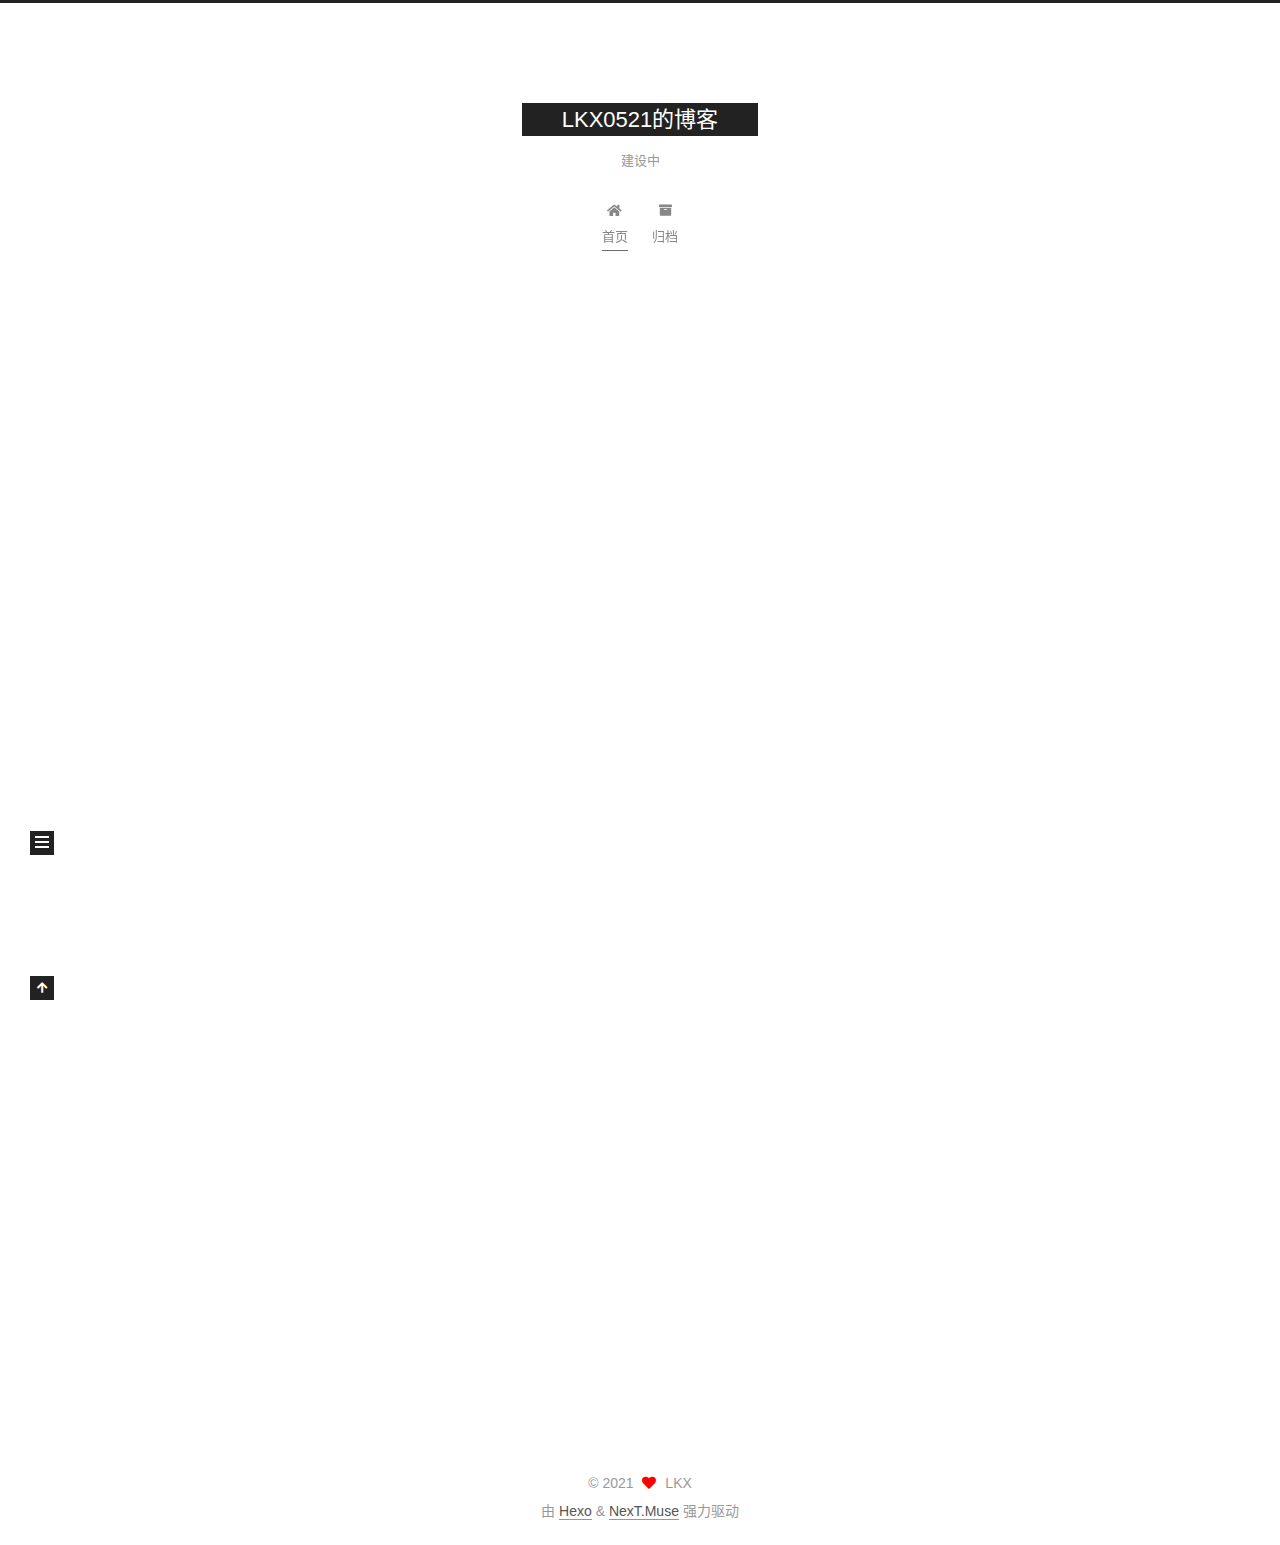
==== commit d3db6afd: "必须成功" ====
--- a/index.html
+++ b/index.html
@@ -1,467 +1,373 @@
-<!DOCTYPE HTML>
-<!--
-	Photon by HTML5 UP
-	html5up.net | @ajlkn
-	Free for personal and commercial use under the CCA 3.0 license (html5up.net/license)
--->
-<html>
-	<head>
-		<title>Photon by HTML5 UP</title>
-		<meta charset="utf-8" />
-		<meta name="viewport" content="width=device-width, initial-scale=1, user-scalable=no" />
-		<link rel="stylesheet" href="assets/css/main.css" />
-		<noscript><link rel="stylesheet" href="assets/css/noscript.css" /></noscript>
-	</head>
-	<body class="is-preload">
-
-		<!-- Header -->
-			<section id="header">
-				<div class="inner">
-					<span class="icon solid major fa-cloud"></span>
-					<h1>Hi, I'm <strong>Photon</strong>, another fine<br />
-					little freebie from <a href="http://html5up.net">HTML5 UP</a>.</h1>
-					<p>Accumsan feugiat mi commodo erat lorem ipsum, sed magna<br />
-					lobortis feugiat sapien sed etiam volutpat accumsan.</p>
-					<ul class="actions special">
-						<li><a href="#one" class="button scrolly">Discover</a></li>
-					</ul>
-				</div>
-			</section>
-
-		<!-- One -->
-			<section id="one" class="main style1">
-				<div class="container">
-					<div class="row gtr-150">
-						<div class="col-6 col-12-medium">
-							<header class="major">
-								<h2>Lorem ipsum dolor adipiscing<br />
-								amet dolor consequat</h2>
-							</header>
-							<p>Adipiscing a commodo ante nunc accumsan et interdum mi ante adipiscing. A nunc lobortis non nisl amet vis sed volutpat aclacus nascetur ac non. Lorem curae et ante amet sapien sed tempus adipiscing id accumsan.</p>
-						</div>
-						<div class="col-6 col-12-medium imp-medium">
-							<span class="image fit"><img src="images/pic01.jpg" alt="" /></span>
-						</div>
-					</div>
-				</div>
-			</section>
-
-		<!-- Two -->
-			<section id="two" class="main style2">
-				<div class="container">
-					<div class="row gtr-150">
-						<div class="col-6 col-12-medium">
-							<ul class="major-icons">
-								<li><span class="icon solid style1 major fa-code"></span></li>
-								<li><span class="icon solid style2 major fa-bolt"></span></li>
-								<li><span class="icon solid style3 major fa-camera-retro"></span></li>
-								<li><span class="icon solid style4 major fa-cog"></span></li>
-								<li><span class="icon solid style5 major fa-desktop"></span></li>
-								<li><span class="icon solid style6 major fa-calendar"></span></li>
-							</ul>
-						</div>
-						<div class="col-6 col-12-medium">
-							<header class="major">
-								<h2>Lorem ipsum dolor adipiscing<br />
-								amet dolor consequat</h2>
-							</header>
-							<p>Adipiscing a commodo ante nunc accumsan interdum mi ante adipiscing. A nunc lobortis non nisl amet vis volutpat aclacus nascetur ac non. Lorem curae eu ante amet sapien in tempus ac. Adipiscing id accumsan adipiscing ipsum.</p>
-							<p>Blandit faucibus proin. Ac aliquam integer adipiscing enim non praesent vis commodo nunc phasellus cubilia ac risus accumsan. Accumsan blandit. Lobortis phasellus non lobortis dit varius mi varius accumsan lobortis. Blandit ante aliquam lacinia lorem lobortis semper morbi col faucibus vitae integer placerat accumsan orci eu mi odio tempus adipiscing adipiscing adipiscing curae consequat feugiat etiam dolore.</p>
-							<p>Adipiscing a commodo ante nunc accumsan interdum mi ante adipiscing. A nunc lobortis non nisl amet vis volutpat aclacus nascetur ac non. Lorem curae eu ante amet sapien in tempus ac. Adipiscing id accumsan adipiscing ipsum.</p>
-						</div>
-					</div>
-				</div>
-			</section>
-
-		<!-- Three -->
-			<section id="three" class="main style1 special">
-				<div class="container">
-					<header class="major">
-						<h2>Adipiscing amet consequat</h2>
-					</header>
-					<p>Ante nunc accumsan et aclacus nascetur ac ante amet sapien sed.</p>
-					<div class="row gtr-150">
-						<div class="col-4 col-12-medium">
-							<span class="image fit"><img src="images/pic02.jpg" alt="" /></span>
-							<h3>Magna feugiat lorem</h3>
-							<p>Adipiscing a commodo ante nunc magna lorem et interdum mi ante nunc lobortis non amet vis sed volutpat et nascetur.</p>
-							<ul class="actions special">
-								<li><a href="#" class="button">More</a></li>
-							</ul>
-						</div>
-						<div class="col-4 col-12-medium">
-							<span class="image fit"><img src="images/pic03.jpg" alt="" /></span>
-							<h3>Magna feugiat lorem</h3>
-							<p>Adipiscing a commodo ante nunc magna lorem et interdum mi ante nunc lobortis non amet vis sed volutpat et nascetur.</p>
-							<ul class="actions special">
-								<li><a href="#" class="button">More</a></li>
-							</ul>
-						</div>
-						<div class="col-4 col-12-medium">
-							<span class="image fit"><img src="images/pic04.jpg" alt="" /></span>
-							<h3>Magna feugiat lorem</h3>
-							<p>Adipiscing a commodo ante nunc magna lorem et interdum mi ante nunc lobortis non amet vis sed volutpat et nascetur.</p>
-							<ul class="actions special">
-								<li><a href="#" class="button">More</a></li>
-							</ul>
-						</div>
-					</div>
-				</div>
-			</section>
-
-		<!-- Four -->
-			<section id="four" class="main style2 special">
-				<div class="container">
-					<header class="major">
-						<h2>Ipsum feugiat consequat?</h2>
-					</header>
-					<p>Sed lacus nascetur ac ante amet sapien.</p>
-					<ul class="actions special">
-						<li><a href="#" class="button wide primary">Sign Up</a></li>
-						<li><a href="#" class="button wide">Learn More</a></li>
-					</ul>
-				</div>
-			</section>
-
-		<!-- Five -->
-		<!--
-			<section id="five" class="main style1">
-				<div class="container">
-					<header class="major special">
-						<h2>Elements</h2>
-					</header>
-
-					<section>
-						<h4>Text</h4>
-						<p>This is <b>bold</b> and this is <strong>strong</strong>. This is <i>italic</i> and this is <em>emphasized</em>.
-						This is <sup>superscript</sup> text and this is <sub>subscript</sub> text.
-						This is <u>underlined</u> and this is code: <code>for (;;) { ... }</code>. Finally, <a href="#">this is a link</a>.</p>
-						<hr />
-						<header>
-							<h4>Heading with a Subtitle</h4>
-							<p>Lorem ipsum dolor sit amet nullam id egestas urna aliquam</p>
-						</header>
-						<p>Nunc lacinia ante nunc ac lobortis. Interdum adipiscing gravida odio porttitor sem non mi integer non faucibus ornare mi ut ante amet placerat aliquet. Volutpat eu sed ante lacinia sapien lorem accumsan varius montes viverra nibh in adipiscing blandit tempus accumsan.</p>
-						<header>
-							<h5>Heading with a Subtitle</h5>
-							<p>Lorem ipsum dolor sit amet nullam id egestas urna aliquam</p>
-						</header>
-						<p>Nunc lacinia ante nunc ac lobortis. Interdum adipiscing gravida odio porttitor sem non mi integer non faucibus ornare mi ut ante amet placerat aliquet. Volutpat eu sed ante lacinia sapien lorem accumsan varius montes viverra nibh in adipiscing blandit tempus accumsan.</p>
-						<hr />
-						<h2>Heading Level 2</h2>
-						<h3>Heading Level 3</h3>
-						<h4>Heading Level 4</h4>
-						<h5>Heading Level 5</h5>
-						<h6>Heading Level 6</h6>
-						<hr />
-						<h5>Blockquote</h5>
-						<blockquote>Fringilla nisl. Donec accumsan interdum nisi, quis tincidunt felis sagittis eget tempus euismod. Vestibulum ante ipsum primis in faucibus vestibulum. Blandit adipiscing eu felis iaculis volutpat ac adipiscing accumsan faucibus. Vestibulum ante ipsum primis in faucibus lorem ipsum dolor sit amet nullam adipiscing eu felis.</blockquote>
-						<h5>Preformatted</h5>
-						<pre><code>i = 0;
-
-while (!deck.isInOrder()) {
-print 'Iteration ' + i;
-deck.shuffle();
-i++;
-}
-
-print 'It took ' + i + ' iterations to sort the deck.';</code></pre>
-					</section>
-
-					<section>
-						<h4>Lists</h4>
-						<div class="row">
-							<div class="col-6 col-12-medium">
-								<h5>Unordered</h5>
-								<ul>
-									<li>Dolor pulvinar etiam.</li>
-									<li>Sagittis adipiscing.</li>
-									<li>Felis enim feugiat.</li>
-								</ul>
-								<h5>Alternate</h5>
-								<ul class="alt">
-									<li>Dolor pulvinar etiam.</li>
-									<li>Sagittis adipiscing.</li>
-									<li>Felis enim feugiat.</li>
-								</ul>
-							</div>
-							<div class="col-6 col-12-medium">
-								<h5>Ordered</h5>
-								<ol>
-									<li>Dolor pulvinar etiam.</li>
-									<li>Etiam vel felis viverra.</li>
-									<li>Felis enim feugiat.</li>
-									<li>Dolor pulvinar etiam.</li>
-									<li>Etiam vel felis lorem.</li>
-									<li>Felis enim et feugiat.</li>
-								</ol>
-								<h5>Icons</h5>
-								<ul class="icons">
-									<li><a href="#" class="icon brands fa-twitter"><span class="label">Twitter</span></a></li>
-									<li><a href="#" class="icon brands fa-facebook-f"><span class="label">Facebook</span></a></li>
-									<li><a href="#" class="icon brands fa-instagram"><span class="label">Instagram</span></a></li>
-									<li><a href="#" class="icon brands fa-github"><span class="label">Github</span></a></li>
-								</ul>
-							</div>
-						</div>
-						<h5>Actions</h5>
-						<div class="row">
-							<div class="col-6 col-12-medium">
-								<ul class="actions">
-									<li><a href="#" class="button primary">Default</a></li>
-									<li><a href="#" class="button">Default</a></li>
-								</ul>
-								<ul class="actions small">
-									<li><a href="#" class="button primary small">Small</a></li>
-									<li><a href="#" class="button small">Small</a></li>
-								</ul>
-								<ul class="actions stacked">
-									<li><a href="#" class="button primary">Default</a></li>
-									<li><a href="#" class="button">Default</a></li>
-								</ul>
-								<ul class="actions stacked">
-									<li><a href="#" class="button primary small">Small</a></li>
-									<li><a href="#" class="button small">Small</a></li>
-								</ul>
-							</div>
-							<div class="col-6 col-12-medium">
-								<ul class="actions stacked">
-									<li><a href="#" class="button primary fit">Default</a></li>
-									<li><a href="#" class="button fit">Default</a></li>
-								</ul>
-								<ul class="actions stacked">
-									<li><a href="#" class="button primary small fit">Small</a></li>
-									<li><a href="#" class="button small fit">Small</a></li>
-								</ul>
-							</div>
-						</div>
-					</section>
-
-					<section>
-						<h4>Table</h4>
-						<h5>Default</h5>
-						<div class="table-wrapper">
-							<table>
-								<thead>
-									<tr>
-										<th>Name</th>
-										<th>Description</th>
-										<th>Price</th>
-									</tr>
-								</thead>
-								<tbody>
-									<tr>
-										<td>Item One</td>
-										<td>Ante turpis integer aliquet porttitor.</td>
-										<td>29.99</td>
-									</tr>
-									<tr>
-										<td>Item Two</td>
-										<td>Vis ac commodo adipiscing arcu aliquet.</td>
-										<td>19.99</td>
-									</tr>
-									<tr>
-										<td>Item Three</td>
-										<td> Morbi faucibus arcu accumsan lorem.</td>
-										<td>29.99</td>
-									</tr>
-									<tr>
-										<td>Item Four</td>
-										<td>Vitae integer tempus condimentum.</td>
-										<td>19.99</td>
-									</tr>
-									<tr>
-										<td>Item Five</td>
-										<td>Ante turpis integer aliquet porttitor.</td>
-										<td>29.99</td>
-									</tr>
-								</tbody>
-								<tfoot>
-									<tr>
-										<td colspan="2"></td>
-										<td>100.00</td>
-									</tr>
-								</tfoot>
-							</table>
-						</div>
-
-						<h5>Alternate</h5>
-						<div class="table-wrapper">
-							<table class="alt">
-								<thead>
-									<tr>
-										<th>Name</th>
-										<th>Description</th>
-										<th>Price</th>
-									</tr>
-								</thead>
-								<tbody>
-									<tr>
-										<td>Item One</td>
-										<td>Ante turpis integer aliquet porttitor.</td>
-										<td>29.99</td>
-									</tr>
-									<tr>
-										<td>Item Two</td>
-										<td>Vis ac commodo adipiscing arcu aliquet.</td>
-										<td>19.99</td>
-									</tr>
-									<tr>
-										<td>Item Three</td>
-										<td> Morbi faucibus arcu accumsan lorem.</td>
-										<td>29.99</td>
-									</tr>
-									<tr>
-										<td>Item Four</td>
-										<td>Vitae integer tempus condimentum.</td>
-										<td>19.99</td>
-									</tr>
-									<tr>
-										<td>Item Five</td>
-										<td>Ante turpis integer aliquet porttitor.</td>
-										<td>29.99</td>
-									</tr>
-								</tbody>
-								<tfoot>
-									<tr>
-										<td colspan="2"></td>
-										<td>100.00</td>
-									</tr>
-								</tfoot>
-							</table>
-						</div>
-					</section>
-
-					<section>
-						<h4>Buttons</h4>
-						<ul class="actions">
-							<li><a href="#" class="button primary">Primary</a></li>
-							<li><a href="#" class="button">Default</a></li>
-						</ul>
-						<ul class="actions">
-							<li><a href="#" class="button large">Large</a></li>
-							<li><a href="#" class="button">Default</a></li>
-							<li><a href="#" class="button small">Small</a></li>
-						</ul>
-						<ul class="actions fit">
-							<li><a href="#" class="button fit">Fit</a></li>
-							<li><a href="#" class="button primary fit">Fit</a></li>
-							<li><a href="#" class="button fit">Fit</a></li>
-						</ul>
-						<ul class="actions fit small">
-							<li><a href="#" class="button primary fit small">Fit + Small</a></li>
-							<li><a href="#" class="button fit small">Fit + Small</a></li>
-							<li><a href="#" class="button primary fit small">Fit + Small</a></li>
-						</ul>
-						<ul class="actions">
-							<li><a href="#" class="button primary icon solid fa-download">Icon</a></li>
-							<li><a href="#" class="button icon solid fa-download">Icon</a></li>
-						</ul>
-						<ul class="actions">
-							<li><span class="button primary disabled">Disabled</span></li>
-							<li><span class="button disabled">Disabled</span></li>
-						</ul>
-					</section>
-
-					<section>
-						<h4>Form</h4>
-						<form method="post" action="#">
-							<div class="row gtr-uniform gtr-50">
-								<div class="col-6 col-12-xsmall">
-									<input type="text" name="demo-name" id="demo-name" value="" placeholder="Name" />
-								</div>
-								<div class="col-6 col-12-xsmall">
-									<input type="email" name="demo-email" id="demo-email" value="" placeholder="Email" />
-								</div>
-								<div class="col-12">
-									<select name="demo-category" id="demo-category">
-										<option value="">- Category -</option>
-										<option value="1">Manufacturing</option>
-										<option value="1">Shipping</option>
-										<option value="1">Administration</option>
-										<option value="1">Human Resources</option>
-									</select>
-								</div>
-								<div class="col-4 col-12-small">
-									<input type="radio" id="demo-priority-low" name="demo-priority" checked>
-									<label for="demo-priority-low">Low</label>
-								</div>
-								<div class="col-4 col-12-small">
-									<input type="radio" id="demo-priority-normal" name="demo-priority">
-									<label for="demo-priority-normal">Normal</label>
-								</div>
-								<div class="col-4 col-12-small">
-									<input type="radio" id="demo-priority-high" name="demo-priority">
-									<label for="demo-priority-high">High</label>
-								</div>
-								<div class="col-6 col-12-small">
-									<input type="checkbox" id="demo-copy" name="demo-copy">
-									<label for="demo-copy">Email me a copy</label>
-								</div>
-								<div class="col-6 col-12-small">
-									<input type="checkbox" id="demo-human" name="demo-human" checked>
-									<label for="demo-human">Not a robot</label>
-								</div>
-								<div class="col-12">
-									<textarea name="demo-message" id="demo-message" placeholder="Enter your message" rows="6"></textarea>
-								</div>
-								<div class="col-12">
-									<ul class="actions">
-										<li><input type="submit" value="Send Message" class="primary" /></li>
-										<li><input type="reset" value="Reset" /></li>
-									</ul>
-								</div>
-							</div>
-						</form>
-					</section>
-
-					<section>
-						<h4>Image</h4>
-						<h5>Fit</h5>
-						<div class="box alt">
-							<div class="row gtr-uniform gtr-50">
-								<div class="col-12"><span class="image fit"><img src="images/pic06.jpg" alt="" /></span></div>
-								<div class="col-4"><span class="image fit"><img src="images/pic02.jpg" alt="" /></span></div>
-								<div class="col-4"><span class="image fit"><img src="images/pic03.jpg" alt="" /></span></div>
-								<div class="col-4"><span class="image fit"><img src="images/pic04.jpg" alt="" /></span></div>
-								<div class="col-4"><span class="image fit"><img src="images/pic03.jpg" alt="" /></span></div>
-								<div class="col-4"><span class="image fit"><img src="images/pic04.jpg" alt="" /></span></div>
-								<div class="col-4"><span class="image fit"><img src="images/pic02.jpg" alt="" /></span></div>
-								<div class="col-4"><span class="image fit"><img src="images/pic04.jpg" alt="" /></span></div>
-								<div class="col-4"><span class="image fit"><img src="images/pic02.jpg" alt="" /></span></div>
-								<div class="col-4"><span class="image fit"><img src="images/pic03.jpg" alt="" /></span></div>
-							</div>
-						</div>
-						<h5>Left &amp; Right</h5>
-						<p><span class="image left"><img src="images/pic05.jpg" alt="" /></span>Fringilla nisl. Donec accumsan interdum nisi, quis tincidunt felis sagittis eget. tempus euismod. Vestibulum ante ipsum primis in faucibus vestibulum. Blandit adipiscing eu felis iaculis volutpat ac adipiscing accumsan eu faucibus. Integer ac pellentesque praesent tincidunt felis sagittis eget. tempus euismod. Vestibulum ante ipsum primis in faucibus vestibulum. Blandit adipiscing eu felis iaculis volutpat ac adipiscing accumsan eu faucibus. Integer ac pellentesque praesent. Donec accumsan interdum nisi, quis tincidunt felis sagittis eget. tempus euismod. Vestibulum ante ipsum primis in faucibus vestibulum. Blandit adipiscing eu felis iaculis volutpat ac adipiscing accumsan eu faucibus. Integer ac pellentesque praesent tincidunt felis sagittis eget. tempus euismod. Vestibulum ante ipsum primis in faucibus vestibulum. Blandit adipiscing eu felis iaculis volutpat ac adipiscing accumsan eu faucibus. Integer ac pellentesque praesent. Blandit adipiscing eu felis iaculis volutpat ac adipiscing accumsan eu faucibus. Integer ac pellentesque praesent tincidunt felis sagittis eget. tempus euismod. Vestibulum ante ipsum primis in faucibus vestibulum. Blandit adipiscing eu felis iaculis volutpat ac adipiscing accumsan eu faucibus. Integer ac pellentesque praesent.</p>
-						<p><span class="image right"><img src="images/pic05.jpg" alt="" /></span>Fringilla nisl. Donec accumsan interdum nisi, quis tincidunt felis sagittis eget. tempus euismod. Vestibulum ante ipsum primis in faucibus vestibulum. Blandit adipiscing eu felis iaculis volutpat ac adipiscing accumsan eu faucibus. Integer ac pellentesque praesent tincidunt felis sagittis eget. tempus euismod. Vestibulum ante ipsum primis in faucibus vestibulum. Blandit adipiscing eu felis iaculis volutpat ac adipiscing accumsan eu faucibus. Integer ac pellentesque praesent. Donec accumsan interdum nisi, quis tincidunt felis sagittis eget. tempus euismod. Vestibulum ante ipsum primis in faucibus vestibulum. Blandit adipiscing eu felis iaculis volutpat ac adipiscing accumsan eu faucibus. Integer ac pellentesque praesent tincidunt felis sagittis eget. tempus euismod. Vestibulum ante ipsum primis in faucibus vestibulum. Blandit adipiscing eu felis iaculis volutpat ac adipiscing accumsan eu faucibus. Integer ac pellentesque praesent. Blandit adipiscing eu felis iaculis volutpat ac adipiscing accumsan eu faucibus. Integer ac pellentesque praesent tincidunt felis sagittis eget. tempus euismod. Vestibulum ante ipsum primis in faucibus vestibulum. Blandit adipiscing eu felis iaculis volutpat ac adipiscing accumsan eu faucibus. Integer ac pellentesque praesent.</p>
-					</section>
-
-				</div>
-			</section>
-		-->
-
-		<!-- Footer -->
-			<section id="footer">
-				<ul class="icons">
-					<li><a href="#" class="icon brands alt fa-twitter"><span class="label">Twitter</span></a></li>
-					<li><a href="#" class="icon brands alt fa-facebook-f"><span class="label">Facebook</span></a></li>
-					<li><a href="#" class="icon brands alt fa-instagram"><span class="label">Instagram</span></a></li>
-					<li><a href="#" class="icon brands alt fa-github"><span class="label">GitHub</span></a></li>
-					<li><a href="#" class="icon solid alt fa-envelope"><span class="label">Email</span></a></li>
-				</ul>
-				<ul class="copyright">
-					<li>&copy; Untitled</li><li>Design: <a href="http://html5up.net">HTML5 UP</a></li>
-				</ul>
-			</section>
-
-		<!-- Scripts -->
-			<script src="assets/js/jquery.min.js"></script>
-			<script src="assets/js/jquery.scrolly.min.js"></script>
-			<script src="assets/js/browser.min.js"></script>
-			<script src="assets/js/breakpoints.min.js"></script>
-			<script src="assets/js/util.js"></script>
-			<script src="assets/js/main.js"></script>
-
-	</body>
-</html>+<!DOCTYPE html>
+<html lang="zh-CN">
+<head>
+  <meta charset="UTF-8">
+<meta name="viewport" content="width=device-width, initial-scale=1, maximum-scale=2">
+<meta name="theme-color" content="#222">
+<meta name="generator" content="Hexo 5.4.0">
+  <link rel="apple-touch-icon" sizes="180x180" href="/images/apple-touch-icon-next.png">
+  <link rel="icon" type="image/png" sizes="32x32" href="/images/favicon-32x32-next.png">
+  <link rel="icon" type="image/png" sizes="16x16" href="/images/favicon-16x16-next.png">
+  <link rel="mask-icon" href="/images/logo.svg" color="#222">
+
+<link rel="stylesheet" href="/css/main.css">
+
+
+<link rel="stylesheet" href="/lib/font-awesome/css/all.min.css">
+
+<script id="hexo-configurations">
+    var NexT = window.NexT || {};
+    var CONFIG = {"hostname":"lkx0521.github.io","root":"/","scheme":"Muse","version":"7.8.0","exturl":false,"sidebar":{"position":"left","display":"post","padding":18,"offset":12,"onmobile":false},"copycode":{"enable":false,"show_result":false,"style":null},"back2top":{"enable":true,"sidebar":false,"scrollpercent":false},"bookmark":{"enable":false,"color":"#222","save":"auto"},"fancybox":false,"mediumzoom":false,"lazyload":false,"pangu":false,"comments":{"style":"tabs","active":null,"storage":true,"lazyload":false,"nav":null},"algolia":{"hits":{"per_page":10},"labels":{"input_placeholder":"Search for Posts","hits_empty":"We didn't find any results for the search: ${query}","hits_stats":"${hits} results found in ${time} ms"}},"localsearch":{"enable":false,"trigger":"auto","top_n_per_article":1,"unescape":false,"preload":false},"motion":{"enable":true,"async":false,"transition":{"post_block":"fadeIn","post_header":"slideDownIn","post_body":"slideDownIn","coll_header":"slideLeftIn","sidebar":"slideUpIn"}}};
+  </script>
+
+  <meta name="description" content="暂无">
+<meta property="og:type" content="website">
+<meta property="og:title" content="LKX0521的博客">
+<meta property="og:url" content="https://lkx0521.github.io/index.html">
+<meta property="og:site_name" content="LKX0521的博客">
+<meta property="og:description" content="暂无">
+<meta property="og:locale" content="zh_CN">
+<meta property="article:author" content="LKX">
+<meta name="twitter:card" content="summary">
+
+<link rel="canonical" href="https://lkx0521.github.io/">
+
+
+<script id="page-configurations">
+  // https://hexo.io/docs/variables.html
+  CONFIG.page = {
+    sidebar: "",
+    isHome : true,
+    isPost : false,
+    lang   : 'zh-CN'
+  };
+</script>
+
+  <title>LKX0521的博客</title>
+  
+
+
+
+
+
+
+  <noscript>
+  <style>
+  .use-motion .brand,
+  .use-motion .menu-item,
+  .sidebar-inner,
+  .use-motion .post-block,
+  .use-motion .pagination,
+  .use-motion .comments,
+  .use-motion .post-header,
+  .use-motion .post-body,
+  .use-motion .collection-header { opacity: initial; }
+
+  .use-motion .site-title,
+  .use-motion .site-subtitle {
+    opacity: initial;
+    top: initial;
+  }
+
+  .use-motion .logo-line-before i { left: initial; }
+  .use-motion .logo-line-after i { right: initial; }
+  </style>
+</noscript>
+
+</head>
+
+<body itemscope itemtype="http://schema.org/WebPage">
+  <div class="container use-motion">
+    <div class="headband"></div>
+
+    <header class="header" itemscope itemtype="http://schema.org/WPHeader">
+      <div class="header-inner"><div class="site-brand-container">
+  <div class="site-nav-toggle">
+    <div class="toggle" aria-label="切换导航栏">
+      <span class="toggle-line toggle-line-first"></span>
+      <span class="toggle-line toggle-line-middle"></span>
+      <span class="toggle-line toggle-line-last"></span>
+    </div>
+  </div>
+
+  <div class="site-meta">
+
+    <a href="/" class="brand" rel="start">
+      <span class="logo-line-before"><i></i></span>
+      <h1 class="site-title">LKX0521的博客</h1>
+      <span class="logo-line-after"><i></i></span>
+    </a>
+      <p class="site-subtitle" itemprop="description">建设中</p>
+  </div>
+
+  <div class="site-nav-right">
+    <div class="toggle popup-trigger">
+    </div>
+  </div>
+</div>
+
+
+
+
+<nav class="site-nav">
+  <ul id="menu" class="main-menu menu">
+        <li class="menu-item menu-item-home">
+
+    <a href="/" rel="section"><i class="fa fa-home fa-fw"></i>首页</a>
+
+  </li>
+        <li class="menu-item menu-item-archives">
+
+    <a href="/archives/" rel="section"><i class="fa fa-archive fa-fw"></i>归档</a>
+
+  </li>
+  </ul>
+</nav>
+
+
+
+
+</div>
+    </header>
+
+    
+  <div class="back-to-top">
+    <i class="fa fa-arrow-up"></i>
+    <span>0%</span>
+  </div>
+
+
+    <main class="main">
+      <div class="main-inner">
+        <div class="content-wrap">
+          
+
+          <div class="content index posts-expand">
+            
+      
+  
+  
+  <article itemscope itemtype="http://schema.org/Article" class="post-block" lang="zh-CN">
+    <link itemprop="mainEntityOfPage" href="https://lkx0521.github.io/2021/09/12/hello-world/">
+
+    <span hidden itemprop="author" itemscope itemtype="http://schema.org/Person">
+      <meta itemprop="image" content="/images/avatar.gif">
+      <meta itemprop="name" content="LKX">
+      <meta itemprop="description" content="暂无">
+    </span>
+
+    <span hidden itemprop="publisher" itemscope itemtype="http://schema.org/Organization">
+      <meta itemprop="name" content="LKX0521的博客">
+    </span>
+      <header class="post-header">
+        <h2 class="post-title" itemprop="name headline">
+          
+            <a href="/2021/09/12/hello-world/" class="post-title-link" itemprop="url">Hello World</a>
+        </h2>
+
+        <div class="post-meta">
+            <span class="post-meta-item">
+              <span class="post-meta-item-icon">
+                <i class="far fa-calendar"></i>
+              </span>
+              <span class="post-meta-item-text">发表于</span>
+              
+
+              <time title="创建时间：2021-09-12 21:35:00 / 修改时间：21:17:21" itemprop="dateCreated datePublished" datetime="2021-09-12T21:35:00+08:00">2021-09-12</time>
+            </span>
+
+          
+
+        </div>
+      </header>
+
+    
+    
+    
+    <div class="post-body" itemprop="articleBody">
+
+      
+          <p>Welcome to <a target="_blank" rel="noopener" href="https://hexo.io/">Hexo</a>! This is your very first post. Check <a target="_blank" rel="noopener" href="https://hexo.io/docs/">documentation</a> for more info. If you get any problems when using Hexo, you can find the answer in <a target="_blank" rel="noopener" href="https://hexo.io/docs/troubleshooting.html">troubleshooting</a> or you can ask me on <a target="_blank" rel="noopener" href="https://github.com/hexojs/hexo/issues">GitHub</a>.</p>
+<h2 id="Quick-Start"><a href="#Quick-Start" class="headerlink" title="Quick Start"></a>Quick Start</h2><h3 id="Create-a-new-post"><a href="#Create-a-new-post" class="headerlink" title="Create a new post"></a>Create a new post</h3><figure class="highlight bash"><table><tr><td class="gutter"><pre><span class="line">1</span><br></pre></td><td class="code"><pre><span class="line">$ hexo new <span class="string">&quot;My New Post&quot;</span></span><br></pre></td></tr></table></figure>
+
+<p>More info: <a target="_blank" rel="noopener" href="https://hexo.io/docs/writing.html">Writing</a></p>
+<h3 id="Run-server"><a href="#Run-server" class="headerlink" title="Run server"></a>Run server</h3><figure class="highlight bash"><table><tr><td class="gutter"><pre><span class="line">1</span><br></pre></td><td class="code"><pre><span class="line">$ hexo server</span><br></pre></td></tr></table></figure>
+
+<p>More info: <a target="_blank" rel="noopener" href="https://hexo.io/docs/server.html">Server</a></p>
+<h3 id="Generate-static-files"><a href="#Generate-static-files" class="headerlink" title="Generate static files"></a>Generate static files</h3><figure class="highlight bash"><table><tr><td class="gutter"><pre><span class="line">1</span><br></pre></td><td class="code"><pre><span class="line">$ hexo generate</span><br></pre></td></tr></table></figure>
+
+<p>More info: <a target="_blank" rel="noopener" href="https://hexo.io/docs/generating.html">Generating</a></p>
+<h3 id="Deploy-to-remote-sites"><a href="#Deploy-to-remote-sites" class="headerlink" title="Deploy to remote sites"></a>Deploy to remote sites</h3><figure class="highlight bash"><table><tr><td class="gutter"><pre><span class="line">1</span><br></pre></td><td class="code"><pre><span class="line">$ hexo deploy</span><br></pre></td></tr></table></figure>
+
+<p>More info: <a target="_blank" rel="noopener" href="https://hexo.io/docs/one-command-deployment.html">Deployment</a></p>
+
+      
+    </div>
+
+    
+    
+    
+      <footer class="post-footer">
+        <div class="post-eof"></div>
+      </footer>
+  </article>
+  
+  
+  
+
+
+  
+
+
+
+          </div>
+          
+
+<script>
+  window.addEventListener('tabs:register', () => {
+    let { activeClass } = CONFIG.comments;
+    if (CONFIG.comments.storage) {
+      activeClass = localStorage.getItem('comments_active') || activeClass;
+    }
+    if (activeClass) {
+      let activeTab = document.querySelector(`a[href="#comment-${activeClass}"]`);
+      if (activeTab) {
+        activeTab.click();
+      }
+    }
+  });
+  if (CONFIG.comments.storage) {
+    window.addEventListener('tabs:click', event => {
+      if (!event.target.matches('.tabs-comment .tab-content .tab-pane')) return;
+      let commentClass = event.target.classList[1];
+      localStorage.setItem('comments_active', commentClass);
+    });
+  }
+</script>
+
+        </div>
+          
+  
+  <div class="toggle sidebar-toggle">
+    <span class="toggle-line toggle-line-first"></span>
+    <span class="toggle-line toggle-line-middle"></span>
+    <span class="toggle-line toggle-line-last"></span>
+  </div>
+
+  <aside class="sidebar">
+    <div class="sidebar-inner">
+
+      <ul class="sidebar-nav motion-element">
+        <li class="sidebar-nav-toc">
+          文章目录
+        </li>
+        <li class="sidebar-nav-overview">
+          站点概览
+        </li>
+      </ul>
+
+      <!--noindex-->
+      <div class="post-toc-wrap sidebar-panel">
+      </div>
+      <!--/noindex-->
+
+      <div class="site-overview-wrap sidebar-panel">
+        <div class="site-author motion-element" itemprop="author" itemscope itemtype="http://schema.org/Person">
+  <p class="site-author-name" itemprop="name">LKX</p>
+  <div class="site-description" itemprop="description">暂无</div>
+</div>
+<div class="site-state-wrap motion-element">
+  <nav class="site-state">
+      <div class="site-state-item site-state-posts">
+          <a href="/archives/">
+        
+          <span class="site-state-item-count">1</span>
+          <span class="site-state-item-name">日志</span>
+        </a>
+      </div>
+  </nav>
+</div>
+
+
+
+      </div>
+
+    </div>
+  </aside>
+  <div id="sidebar-dimmer"></div>
+
+
+      </div>
+    </main>
+
+    <footer class="footer">
+      <div class="footer-inner">
+        
+
+        
+
+<div class="copyright">
+  
+  &copy; 
+  <span itemprop="copyrightYear">2021</span>
+  <span class="with-love">
+    <i class="fa fa-heart"></i>
+  </span>
+  <span class="author" itemprop="copyrightHolder">LKX</span>
+</div>
+  <div class="powered-by">由 <a href="https://hexo.io/" class="theme-link" rel="noopener" target="_blank">Hexo</a> & <a href="https://muse.theme-next.org/" class="theme-link" rel="noopener" target="_blank">NexT.Muse</a> 强力驱动
+  </div>
+
+        
+
+
+
+
+
+
+
+
+      </div>
+    </footer>
+  </div>
+
+  
+  <script src="/lib/anime.min.js"></script>
+  <script src="/lib/velocity/velocity.min.js"></script>
+  <script src="/lib/velocity/velocity.ui.min.js"></script>
+
+<script src="/js/utils.js"></script>
+
+<script src="/js/motion.js"></script>
+
+
+<script src="/js/schemes/muse.js"></script>
+
+
+<script src="/js/next-boot.js"></script>
+
+
+
+
+  
+
+
+
+
+
+
+
+
+
+
+
+
+
+
+
+  
+
+  
+
+</body>
+</html>
--- a/css/main.css
+++ b/css/main.css
@@ -0,0 +1,2291 @@
+:root {
+  --body-bg-color: #fff;
+  --content-bg-color: #fff;
+  --card-bg-color: #f5f5f5;
+  --text-color: #555;
+  --blockquote-color: #666;
+  --link-color: #555;
+  --link-hover-color: #222;
+  --brand-color: #fff;
+  --brand-hover-color: #fff;
+  --table-row-odd-bg-color: #f9f9f9;
+  --table-row-hover-bg-color: #f5f5f5;
+  --menu-item-bg-color: #f5f5f5;
+  --btn-default-bg: #222;
+  --btn-default-color: #fff;
+  --btn-default-border-color: #222;
+  --btn-default-hover-bg: #fff;
+  --btn-default-hover-color: #222;
+  --btn-default-hover-border-color: #222;
+}
+html {
+  line-height: 1.15; /* 1 */
+  -webkit-text-size-adjust: 100%; /* 2 */
+}
+body {
+  margin: 0;
+}
+main {
+  display: block;
+}
+h1 {
+  font-size: 2em;
+  margin: 0.67em 0;
+}
+hr {
+  box-sizing: content-box; /* 1 */
+  height: 0; /* 1 */
+  overflow: visible; /* 2 */
+}
+pre {
+  font-family: monospace, monospace; /* 1 */
+  font-size: 1em; /* 2 */
+}
+a {
+  background: transparent;
+}
+abbr[title] {
+  border-bottom: none; /* 1 */
+  text-decoration: underline; /* 2 */
+  text-decoration: underline dotted; /* 2 */
+}
+b,
+strong {
+  font-weight: bolder;
+}
+code,
+kbd,
+samp {
+  font-family: monospace, monospace; /* 1 */
+  font-size: 1em; /* 2 */
+}
+small {
+  font-size: 80%;
+}
+sub,
+sup {
+  font-size: 75%;
+  line-height: 0;
+  position: relative;
+  vertical-align: baseline;
+}
+sub {
+  bottom: -0.25em;
+}
+sup {
+  top: -0.5em;
+}
+img {
+  border-style: none;
+}
+button,
+input,
+optgroup,
+select,
+textarea {
+  font-family: inherit; /* 1 */
+  font-size: 100%; /* 1 */
+  line-height: 1.15; /* 1 */
+  margin: 0; /* 2 */
+}
+button,
+input {
+/* 1 */
+  overflow: visible;
+}
+button,
+select {
+/* 1 */
+  text-transform: none;
+}
+button,
+[type='button'],
+[type='reset'],
+[type='submit'] {
+  -webkit-appearance: button;
+}
+button::-moz-focus-inner,
+[type='button']::-moz-focus-inner,
+[type='reset']::-moz-focus-inner,
+[type='submit']::-moz-focus-inner {
+  border-style: none;
+  padding: 0;
+}
+button:-moz-focusring,
+[type='button']:-moz-focusring,
+[type='reset']:-moz-focusring,
+[type='submit']:-moz-focusring {
+  outline: 1px dotted ButtonText;
+}
+fieldset {
+  padding: 0.35em 0.75em 0.625em;
+}
+legend {
+  box-sizing: border-box; /* 1 */
+  color: inherit; /* 2 */
+  display: table; /* 1 */
+  max-width: 100%; /* 1 */
+  padding: 0; /* 3 */
+  white-space: normal; /* 1 */
+}
+progress {
+  vertical-align: baseline;
+}
+textarea {
+  overflow: auto;
+}
+[type='checkbox'],
+[type='radio'] {
+  box-sizing: border-box; /* 1 */
+  padding: 0; /* 2 */
+}
+[type='number']::-webkit-inner-spin-button,
+[type='number']::-webkit-outer-spin-button {
+  height: auto;
+}
+[type='search'] {
+  outline-offset: -2px; /* 2 */
+  -webkit-appearance: textfield; /* 1 */
+}
+[type='search']::-webkit-search-decoration {
+  -webkit-appearance: none;
+}
+::-webkit-file-upload-button {
+  font: inherit; /* 2 */
+  -webkit-appearance: button; /* 1 */
+}
+details {
+  display: block;
+}
+summary {
+  display: list-item;
+}
+template {
+  display: none;
+}
+[hidden] {
+  display: none;
+}
+::selection {
+  background: #262a30;
+  color: #eee;
+}
+html,
+body {
+  height: 100%;
+}
+body {
+  background: var(--body-bg-color);
+  color: var(--text-color);
+  font-family: 'Lato', "PingFang SC", "Microsoft YaHei", sans-serif;
+  font-size: 1em;
+  line-height: 2;
+}
+@media (max-width: 991px) {
+  body {
+    padding-left: 0 !important;
+    padding-right: 0 !important;
+  }
+}
+h1,
+h2,
+h3,
+h4,
+h5,
+h6 {
+  font-family: 'Lato', "PingFang SC", "Microsoft YaHei", sans-serif;
+  font-weight: bold;
+  line-height: 1.5;
+  margin: 20px 0 15px;
+}
+h1 {
+  font-size: 1.5em;
+}
+h2 {
+  font-size: 1.375em;
+}
+h3 {
+  font-size: 1.25em;
+}
+h4 {
+  font-size: 1.125em;
+}
+h5 {
+  font-size: 1em;
+}
+h6 {
+  font-size: 0.875em;
+}
+p {
+  margin: 0 0 20px 0;
+}
+a,
+span.exturl {
+  border-bottom: 1px solid #999;
+  color: var(--link-color);
+  outline: 0;
+  text-decoration: none;
+  overflow-wrap: break-word;
+  word-wrap: break-word;
+  cursor: pointer;
+}
+a:hover,
+span.exturl:hover {
+  border-bottom-color: var(--link-hover-color);
+  color: var(--link-hover-color);
+}
+iframe,
+img,
+video {
+  display: block;
+  margin-left: auto;
+  margin-right: auto;
+  max-width: 100%;
+}
+hr {
+  background-image: repeating-linear-gradient(-45deg, #ddd, #ddd 4px, transparent 4px, transparent 8px);
+  border: 0;
+  height: 3px;
+  margin: 40px 0;
+}
+blockquote {
+  border-left: 4px solid #ddd;
+  color: var(--blockquote-color);
+  margin: 0;
+  padding: 0 15px;
+}
+blockquote cite::before {
+  content: '-';
+  padding: 0 5px;
+}
+dt {
+  font-weight: bold;
+}
+dd {
+  margin: 0;
+  padding: 0;
+}
+kbd {
+  background-color: #f5f5f5;
+  background-image: linear-gradient(#eee, #fff, #eee);
+  border: 1px solid #ccc;
+  border-radius: 0.2em;
+  box-shadow: 0.1em 0.1em 0.2em rgba(0,0,0,0.1);
+  color: #555;
+  font-family: inherit;
+  padding: 0.1em 0.3em;
+  white-space: nowrap;
+}
+.table-container {
+  overflow: auto;
+}
+table {
+  border-collapse: collapse;
+  border-spacing: 0;
+  font-size: 0.875em;
+  margin: 0 0 20px 0;
+  width: 100%;
+}
+tbody tr:nth-of-type(odd) {
+  background: var(--table-row-odd-bg-color);
+}
+tbody tr:hover {
+  background: var(--table-row-hover-bg-color);
+}
+caption,
+th,
+td {
+  font-weight: normal;
+  padding: 8px;
+  vertical-align: middle;
+}
+th,
+td {
+  border: 1px solid #ddd;
+  border-bottom: 3px solid #ddd;
+}
+th {
+  font-weight: 700;
+  padding-bottom: 10px;
+}
+td {
+  border-bottom-width: 1px;
+}
+.btn {
+  background: var(--btn-default-bg);
+  border: 2px solid var(--btn-default-border-color);
+  border-radius: 0;
+  color: var(--btn-default-color);
+  display: inline-block;
+  font-size: 0.875em;
+  line-height: 2;
+  padding: 0 20px;
+  text-decoration: none;
+  transition-property: background-color;
+  transition-delay: 0s;
+  transition-duration: 0.2s;
+  transition-timing-function: ease-in-out;
+}
+.btn:hover {
+  background: var(--btn-default-hover-bg);
+  border-color: var(--btn-default-hover-border-color);
+  color: var(--btn-default-hover-color);
+}
+.btn + .btn {
+  margin: 0 0 8px 8px;
+}
+.btn .fa-fw {
+  text-align: left;
+  width: 1.285714285714286em;
+}
+.toggle {
+  line-height: 0;
+}
+.toggle .toggle-line {
+  background: #fff;
+  display: inline-block;
+  height: 2px;
+  left: 0;
+  position: relative;
+  top: 0;
+  transition: all 0.4s;
+  vertical-align: top;
+  width: 100%;
+}
+.toggle .toggle-line:not(:first-child) {
+  margin-top: 3px;
+}
+.toggle.toggle-arrow .toggle-line-first {
+  left: 50%;
+  top: 2px;
+  transform: rotate(45deg);
+  width: 50%;
+}
+.toggle.toggle-arrow .toggle-line-middle {
+  left: 2px;
+  width: 90%;
+}
+.toggle.toggle-arrow .toggle-line-last {
+  left: 50%;
+  top: -2px;
+  transform: rotate(-45deg);
+  width: 50%;
+}
+.toggle.toggle-close .toggle-line-first {
+  transform: rotate(-45deg);
+  top: 5px;
+}
+.toggle.toggle-close .toggle-line-middle {
+  opacity: 0;
+}
+.toggle.toggle-close .toggle-line-last {
+  transform: rotate(45deg);
+  top: -5px;
+}
+.highlight,
+pre {
+  background: #f7f7f7;
+  color: #4d4d4c;
+  line-height: 1.6;
+  margin: 0 auto 20px;
+}
+pre,
+code {
+  font-family: consolas, Menlo, monospace, "PingFang SC", "Microsoft YaHei";
+}
+code {
+  background: #eee;
+  border-radius: 3px;
+  color: #555;
+  padding: 2px 4px;
+  overflow-wrap: break-word;
+  word-wrap: break-word;
+}
+.highlight *::selection {
+  background: #d6d6d6;
+}
+.highlight pre {
+  border: 0;
+  margin: 0;
+  padding: 10px 0;
+}
+.highlight table {
+  border: 0;
+  margin: 0;
+  width: auto;
+}
+.highlight td {
+  border: 0;
+  padding: 0;
+}
+.highlight figcaption {
+  background: #eff2f3;
+  color: #4d4d4c;
+  display: flex;
+  font-size: 0.875em;
+  justify-content: space-between;
+  line-height: 1.2;
+  padding: 0.5em;
+}
+.highlight figcaption a {
+  color: #4d4d4c;
+}
+.highlight figcaption a:hover {
+  border-bottom-color: #4d4d4c;
+}
+.highlight .gutter {
+  -moz-user-select: none;
+  -ms-user-select: none;
+  -webkit-user-select: none;
+  user-select: none;
+}
+.highlight .gutter pre {
+  background: #eff2f3;
+  color: #869194;
+  padding-left: 10px;
+  padding-right: 10px;
+  text-align: right;
+}
+.highlight .code pre {
+  background: #f7f7f7;
+  padding-left: 10px;
+  width: 100%;
+}
+.gist table {
+  width: auto;
+}
+.gist table td {
+  border: 0;
+}
+pre {
+  overflow: auto;
+  padding: 10px;
+}
+pre code {
+  background: none;
+  color: #4d4d4c;
+  font-size: 0.875em;
+  padding: 0;
+  text-shadow: none;
+}
+pre .deletion {
+  background: #fdd;
+}
+pre .addition {
+  background: #dfd;
+}
+pre .meta {
+  color: #eab700;
+  -moz-user-select: none;
+  -ms-user-select: none;
+  -webkit-user-select: none;
+  user-select: none;
+}
+pre .comment {
+  color: #8e908c;
+}
+pre .variable,
+pre .attribute,
+pre .tag,
+pre .name,
+pre .regexp,
+pre .ruby .constant,
+pre .xml .tag .title,
+pre .xml .pi,
+pre .xml .doctype,
+pre .html .doctype,
+pre .css .id,
+pre .css .class,
+pre .css .pseudo {
+  color: #c82829;
+}
+pre .number,
+pre .preprocessor,
+pre .built_in,
+pre .builtin-name,
+pre .literal,
+pre .params,
+pre .constant,
+pre .command {
+  color: #f5871f;
+}
+pre .ruby .class .title,
+pre .css .rules .attribute,
+pre .string,
+pre .symbol,
+pre .value,
+pre .inheritance,
+pre .header,
+pre .ruby .symbol,
+pre .xml .cdata,
+pre .special,
+pre .formula {
+  color: #718c00;
+}
+pre .title,
+pre .css .hexcolor {
+  color: #3e999f;
+}
+pre .function,
+pre .python .decorator,
+pre .python .title,
+pre .ruby .function .title,
+pre .ruby .title .keyword,
+pre .perl .sub,
+pre .javascript .title,
+pre .coffeescript .title {
+  color: #4271ae;
+}
+pre .keyword,
+pre .javascript .function {
+  color: #8959a8;
+}
+.blockquote-center {
+  border-left: none;
+  margin: 40px 0;
+  padding: 0;
+  position: relative;
+  text-align: center;
+}
+.blockquote-center .fa {
+  display: block;
+  opacity: 0.6;
+  position: absolute;
+  width: 100%;
+}
+.blockquote-center .fa-quote-left {
+  border-top: 1px solid #ccc;
+  text-align: left;
+  top: -20px;
+}
+.blockquote-center .fa-quote-right {
+  border-bottom: 1px solid #ccc;
+  text-align: right;
+  bottom: -20px;
+}
+.blockquote-center p,
+.blockquote-center div {
+  text-align: center;
+}
+.post-body .group-picture img {
+  margin: 0 auto;
+  padding: 0 3px;
+}
+.group-picture-row {
+  margin-bottom: 6px;
+  overflow: hidden;
+}
+.group-picture-column {
+  float: left;
+  margin-bottom: 10px;
+}
+.post-body .label {
+  color: #555;
+  display: inline;
+  padding: 0 2px;
+}
+.post-body .label.default {
+  background: #f0f0f0;
+}
+.post-body .label.primary {
+  background: #efe6f7;
+}
+.post-body .label.info {
+  background: #e5f2f8;
+}
+.post-body .label.success {
+  background: #e7f4e9;
+}
+.post-body .label.warning {
+  background: #fcf6e1;
+}
+.post-body .label.danger {
+  background: #fae8eb;
+}
+.post-body .tabs {
+  margin-bottom: 20px;
+}
+.post-body .tabs,
+.tabs-comment {
+  display: block;
+  padding-top: 10px;
+  position: relative;
+}
+.post-body .tabs ul.nav-tabs,
+.tabs-comment ul.nav-tabs {
+  display: flex;
+  flex-wrap: wrap;
+  margin: 0;
+  margin-bottom: -1px;
+  padding: 0;
+}
+@media (max-width: 413px) {
+  .post-body .tabs ul.nav-tabs,
+  .tabs-comment ul.nav-tabs {
+    display: block;
+    margin-bottom: 5px;
+  }
+}
+.post-body .tabs ul.nav-tabs li.tab,
+.tabs-comment ul.nav-tabs li.tab {
+  border-bottom: 1px solid #ddd;
+  border-left: 1px solid transparent;
+  border-right: 1px solid transparent;
+  border-top: 3px solid transparent;
+  flex-grow: 1;
+  list-style-type: none;
+  border-radius: 0 0 0 0;
+}
+@media (max-width: 413px) {
+  .post-body .tabs ul.nav-tabs li.tab,
+  .tabs-comment ul.nav-tabs li.tab {
+    border-bottom: 1px solid transparent;
+    border-left: 3px solid transparent;
+    border-right: 1px solid transparent;
+    border-top: 1px solid transparent;
+  }
+}
+@media (max-width: 413px) {
+  .post-body .tabs ul.nav-tabs li.tab,
+  .tabs-comment ul.nav-tabs li.tab {
+    border-radius: 0;
+  }
+}
+.post-body .tabs ul.nav-tabs li.tab a,
+.tabs-comment ul.nav-tabs li.tab a {
+  border-bottom: initial;
+  display: block;
+  line-height: 1.8;
+  outline: 0;
+  padding: 0.25em 0.75em;
+  text-align: center;
+  transition-delay: 0s;
+  transition-duration: 0.2s;
+  transition-timing-function: ease-out;
+}
+.post-body .tabs ul.nav-tabs li.tab a i,
+.tabs-comment ul.nav-tabs li.tab a i {
+  width: 1.285714285714286em;
+}
+.post-body .tabs ul.nav-tabs li.tab.active,
+.tabs-comment ul.nav-tabs li.tab.active {
+  border-bottom: 1px solid transparent;
+  border-left: 1px solid #ddd;
+  border-right: 1px solid #ddd;
+  border-top: 3px solid #fc6423;
+}
+@media (max-width: 413px) {
+  .post-body .tabs ul.nav-tabs li.tab.active,
+  .tabs-comment ul.nav-tabs li.tab.active {
+    border-bottom: 1px solid #ddd;
+    border-left: 3px solid #fc6423;
+    border-right: 1px solid #ddd;
+    border-top: 1px solid #ddd;
+  }
+}
+.post-body .tabs ul.nav-tabs li.tab.active a,
+.tabs-comment ul.nav-tabs li.tab.active a {
+  color: var(--link-color);
+  cursor: default;
+}
+.post-body .tabs .tab-content .tab-pane,
+.tabs-comment .tab-content .tab-pane {
+  border: 1px solid #ddd;
+  border-top: 0;
+  padding: 20px 20px 0 20px;
+  border-radius: 0;
+}
+.post-body .tabs .tab-content .tab-pane:not(.active),
+.tabs-comment .tab-content .tab-pane:not(.active) {
+  display: none;
+}
+.post-body .tabs .tab-content .tab-pane.active,
+.tabs-comment .tab-content .tab-pane.active {
+  display: block;
+}
+.post-body .tabs .tab-content .tab-pane.active:nth-of-type(1),
+.tabs-comment .tab-content .tab-pane.active:nth-of-type(1) {
+  border-radius: 0 0 0 0;
+}
+@media (max-width: 413px) {
+  .post-body .tabs .tab-content .tab-pane.active:nth-of-type(1),
+  .tabs-comment .tab-content .tab-pane.active:nth-of-type(1) {
+    border-radius: 0;
+  }
+}
+.post-body .note {
+  border-radius: 3px;
+  margin-bottom: 20px;
+  padding: 1em;
+  position: relative;
+  border: 1px solid #eee;
+  border-left-width: 5px;
+}
+.post-body .note h2,
+.post-body .note h3,
+.post-body .note h4,
+.post-body .note h5,
+.post-body .note h6 {
+  margin-top: 0;
+  border-bottom: initial;
+  margin-bottom: 0;
+  padding-top: 0;
+}
+.post-body .note p:first-child,
+.post-body .note ul:first-child,
+.post-body .note ol:first-child,
+.post-body .note table:first-child,
+.post-body .note pre:first-child,
+.post-body .note blockquote:first-child,
+.post-body .note img:first-child {
+  margin-top: 0;
+}
+.post-body .note p:last-child,
+.post-body .note ul:last-child,
+.post-body .note ol:last-child,
+.post-body .note table:last-child,
+.post-body .note pre:last-child,
+.post-body .note blockquote:last-child,
+.post-body .note img:last-child {
+  margin-bottom: 0;
+}
+.post-body .note.default {
+  border-left-color: #777;
+}
+.post-body .note.default h2,
+.post-body .note.default h3,
+.post-body .note.default h4,
+.post-body .note.default h5,
+.post-body .note.default h6 {
+  color: #777;
+}
+.post-body .note.primary {
+  border-left-color: #6f42c1;
+}
+.post-body .note.primary h2,
+.post-body .note.primary h3,
+.post-body .note.primary h4,
+.post-body .note.primary h5,
+.post-body .note.primary h6 {
+  color: #6f42c1;
+}
+.post-body .note.info {
+  border-left-color: #428bca;
+}
+.post-body .note.info h2,
+.post-body .note.info h3,
+.post-body .note.info h4,
+.post-body .note.info h5,
+.post-body .note.info h6 {
+  color: #428bca;
+}
+.post-body .note.success {
+  border-left-color: #5cb85c;
+}
+.post-body .note.success h2,
+.post-body .note.success h3,
+.post-body .note.success h4,
+.post-body .note.success h5,
+.post-body .note.success h6 {
+  color: #5cb85c;
+}
+.post-body .note.warning {
+  border-left-color: #f0ad4e;
+}
+.post-body .note.warning h2,
+.post-body .note.warning h3,
+.post-body .note.warning h4,
+.post-body .note.warning h5,
+.post-body .note.warning h6 {
+  color: #f0ad4e;
+}
+.post-body .note.danger {
+  border-left-color: #d9534f;
+}
+.post-body .note.danger h2,
+.post-body .note.danger h3,
+.post-body .note.danger h4,
+.post-body .note.danger h5,
+.post-body .note.danger h6 {
+  color: #d9534f;
+}
+.pagination .prev,
+.pagination .next,
+.pagination .page-number,
+.pagination .space {
+  display: inline-block;
+  margin: 0 10px;
+  padding: 0 11px;
+  position: relative;
+  top: -1px;
+}
+@media (max-width: 767px) {
+  .pagination .prev,
+  .pagination .next,
+  .pagination .page-number,
+  .pagination .space {
+    margin: 0 5px;
+  }
+}
+.pagination {
+  border-top: 1px solid #eee;
+  margin: 120px 0 0;
+  text-align: center;
+}
+.pagination .prev,
+.pagination .next,
+.pagination .page-number {
+  border-bottom: 0;
+  border-top: 1px solid #eee;
+  transition-property: border-color;
+  transition-delay: 0s;
+  transition-duration: 0.2s;
+  transition-timing-function: ease-in-out;
+}
+.pagination .prev:hover,
+.pagination .next:hover,
+.pagination .page-number:hover {
+  border-top-color: #222;
+}
+.pagination .space {
+  margin: 0;
+  padding: 0;
+}
+.pagination .prev {
+  margin-left: 0;
+}
+.pagination .next {
+  margin-right: 0;
+}
+.pagination .page-number.current {
+  background: #ccc;
+  border-top-color: #ccc;
+  color: #fff;
+}
+@media (max-width: 767px) {
+  .pagination {
+    border-top: none;
+  }
+  .pagination .prev,
+  .pagination .next,
+  .pagination .page-number {
+    border-bottom: 1px solid #eee;
+    border-top: 0;
+    margin-bottom: 10px;
+    padding: 0 10px;
+  }
+  .pagination .prev:hover,
+  .pagination .next:hover,
+  .pagination .page-number:hover {
+    border-bottom-color: #222;
+  }
+}
+.comments {
+  margin-top: 60px;
+  overflow: hidden;
+}
+.comment-button-group {
+  display: flex;
+  flex-wrap: wrap-reverse;
+  justify-content: center;
+  margin: 1em 0;
+}
+.comment-button-group .comment-button {
+  margin: 0.1em 0.2em;
+}
+.comment-button-group .comment-button.active {
+  background: var(--btn-default-hover-bg);
+  border-color: var(--btn-default-hover-border-color);
+  color: var(--btn-default-hover-color);
+}
+.comment-position {
+  display: none;
+}
+.comment-position.active {
+  display: block;
+}
+.tabs-comment {
+  background: var(--content-bg-color);
+  margin-top: 4em;
+  padding-top: 0;
+}
+.tabs-comment .comments {
+  border: 0;
+  box-shadow: none;
+  margin-top: 0;
+  padding-top: 0;
+}
+.container {
+  min-height: 100%;
+  position: relative;
+}
+.main-inner {
+  margin: 0 auto;
+  width: 700px;
+}
+@media (min-width: 1200px) {
+  .main-inner {
+    width: 800px;
+  }
+}
+@media (min-width: 1600px) {
+  .main-inner {
+    width: 900px;
+  }
+}
+@media (max-width: 767px) {
+  .content-wrap {
+    padding: 0 20px;
+  }
+}
+.header {
+  background: transparent;
+}
+.header-inner {
+  margin: 0 auto;
+  width: 700px;
+}
+@media (min-width: 1200px) {
+  .header-inner {
+    width: 800px;
+  }
+}
+@media (min-width: 1600px) {
+  .header-inner {
+    width: 900px;
+  }
+}
+.site-brand-container {
+  display: flex;
+  flex-shrink: 0;
+  padding: 0 10px;
+}
+.headband {
+  background: #222;
+  height: 3px;
+}
+.site-meta {
+  flex-grow: 1;
+  text-align: center;
+}
+@media (max-width: 767px) {
+  .site-meta {
+    text-align: center;
+  }
+}
+.brand {
+  border-bottom: none;
+  color: var(--brand-color);
+  display: inline-block;
+  line-height: 1.375em;
+  padding: 0 40px;
+  position: relative;
+}
+.brand:hover {
+  color: var(--brand-hover-color);
+}
+.site-title {
+  font-family: 'Lato', "PingFang SC", "Microsoft YaHei", sans-serif;
+  font-size: 1.375em;
+  font-weight: normal;
+  margin: 0;
+}
+.site-subtitle {
+  color: #999;
+  font-size: 0.8125em;
+  margin: 10px 0;
+}
+.use-motion .brand {
+  opacity: 0;
+}
+.use-motion .site-title,
+.use-motion .site-subtitle,
+.use-motion .custom-logo-image {
+  opacity: 0;
+  position: relative;
+  top: -10px;
+}
+.site-nav-toggle,
+.site-nav-right {
+  display: none;
+}
+@media (max-width: 767px) {
+  .site-nav-toggle,
+  .site-nav-right {
+    display: flex;
+    flex-direction: column;
+    justify-content: center;
+  }
+}
+.site-nav-toggle .toggle,
+.site-nav-right .toggle {
+  color: var(--text-color);
+  padding: 10px;
+  width: 22px;
+}
+.site-nav-toggle .toggle .toggle-line,
+.site-nav-right .toggle .toggle-line {
+  background: var(--text-color);
+  border-radius: 1px;
+}
+.site-nav {
+  display: block;
+}
+@media (max-width: 767px) {
+  .site-nav {
+    clear: both;
+    display: none;
+  }
+}
+.site-nav.site-nav-on {
+  display: block;
+}
+.menu {
+  margin-top: 20px;
+  padding-left: 0;
+  text-align: center;
+}
+.menu-item {
+  display: inline-block;
+  list-style: none;
+  margin: 0 10px;
+}
+@media (max-width: 767px) {
+  .menu-item {
+    display: block;
+    margin-top: 10px;
+  }
+  .menu-item.menu-item-search {
+    display: none;
+  }
+}
+.menu-item a,
+.menu-item span.exturl {
+  border-bottom: 0;
+  display: block;
+  font-size: 0.8125em;
+  transition-property: border-color;
+  transition-delay: 0s;
+  transition-duration: 0.2s;
+  transition-timing-function: ease-in-out;
+}
+@media (hover: none) {
+  .menu-item a:hover,
+  .menu-item span.exturl:hover {
+    border-bottom-color: transparent !important;
+  }
+}
+.menu-item .fa,
+.menu-item .fab,
+.menu-item .far,
+.menu-item .fas {
+  margin-right: 8px;
+}
+.menu-item .badge {
+  display: inline-block;
+  font-weight: bold;
+  line-height: 1;
+  margin-left: 0.35em;
+  margin-top: 0.35em;
+  text-align: center;
+  white-space: nowrap;
+}
+@media (max-width: 767px) {
+  .menu-item .badge {
+    float: right;
+    margin-left: 0;
+  }
+}
+.menu-item-active a,
+.menu .menu-item a:hover,
+.menu .menu-item span.exturl:hover {
+  background: var(--menu-item-bg-color);
+}
+.use-motion .menu-item {
+  opacity: 0;
+}
+.sidebar {
+  background: #222;
+  bottom: 0;
+  box-shadow: inset 0 2px 6px #000;
+  position: fixed;
+  top: 0;
+}
+@media (max-width: 991px) {
+  .sidebar {
+    display: none;
+  }
+}
+.sidebar-inner {
+  color: #999;
+  padding: 18px 10px;
+  text-align: center;
+}
+.cc-license {
+  margin-top: 10px;
+  text-align: center;
+}
+.cc-license .cc-opacity {
+  border-bottom: none;
+  opacity: 0.7;
+}
+.cc-license .cc-opacity:hover {
+  opacity: 0.9;
+}
+.cc-license img {
+  display: inline-block;
+}
+.site-author-image {
+  border: 2px solid #333;
+  display: block;
+  margin: 0 auto;
+  max-width: 96px;
+  padding: 2px;
+}
+.site-author-name {
+  color: #f5f5f5;
+  font-weight: normal;
+  margin: 5px 0 0;
+  text-align: center;
+}
+.site-description {
+  color: #999;
+  font-size: 1em;
+  margin-top: 5px;
+  text-align: center;
+}
+.links-of-author {
+  margin-top: 15px;
+}
+.links-of-author a,
+.links-of-author span.exturl {
+  border-bottom-color: #555;
+  display: inline-block;
+  font-size: 0.8125em;
+  margin-bottom: 10px;
+  margin-right: 10px;
+  vertical-align: middle;
+}
+.links-of-author a::before,
+.links-of-author span.exturl::before {
+  background: #06e2dd;
+  border-radius: 50%;
+  content: ' ';
+  display: inline-block;
+  height: 4px;
+  margin-right: 3px;
+  vertical-align: middle;
+  width: 4px;
+}
+.sidebar-button {
+  margin-top: 15px;
+}
+.sidebar-button a {
+  border: 1px solid #fc6423;
+  border-radius: 4px;
+  color: #fc6423;
+  display: inline-block;
+  padding: 0 15px;
+}
+.sidebar-button a .fa,
+.sidebar-button a .fab,
+.sidebar-button a .far,
+.sidebar-button a .fas {
+  margin-right: 5px;
+}
+.sidebar-button a:hover {
+  background: #fc6423;
+  border: 1px solid #fc6423;
+  color: #fff;
+}
+.sidebar-button a:hover .fa,
+.sidebar-button a:hover .fab,
+.sidebar-button a:hover .far,
+.sidebar-button a:hover .fas {
+  color: #fff;
+}
+.links-of-blogroll {
+  font-size: 0.8125em;
+  margin-top: 10px;
+}
+.links-of-blogroll-title {
+  font-size: 0.875em;
+  font-weight: 600;
+  margin-top: 0;
+}
+.links-of-blogroll-list {
+  list-style: none;
+  margin: 0;
+  padding: 0;
+}
+#sidebar-dimmer {
+  display: none;
+}
+@media (max-width: 767px) {
+  #sidebar-dimmer {
+    background: #000;
+    display: block;
+    height: 100%;
+    left: 100%;
+    opacity: 0;
+    position: fixed;
+    top: 0;
+    width: 100%;
+    z-index: 1100;
+  }
+  .sidebar-active + #sidebar-dimmer {
+    opacity: 0.7;
+    transform: translateX(-100%);
+    transition: opacity 0.5s;
+  }
+}
+.sidebar-nav {
+  margin: 0;
+  padding-bottom: 20px;
+  padding-left: 0;
+}
+.sidebar-nav li {
+  border-bottom: 1px solid transparent;
+  color: #666;
+  cursor: pointer;
+  display: inline-block;
+  font-size: 0.875em;
+}
+.sidebar-nav li.sidebar-nav-overview {
+  margin-left: 10px;
+}
+.sidebar-nav li:hover {
+  color: #f5f5f5;
+}
+.sidebar-nav .sidebar-nav-active {
+  border-bottom-color: #87daff;
+  color: #87daff;
+}
+.sidebar-nav .sidebar-nav-active:hover {
+  color: #87daff;
+}
+.sidebar-panel {
+  display: none;
+  overflow-x: hidden;
+  overflow-y: auto;
+}
+.sidebar-panel-active {
+  display: block;
+}
+.sidebar-toggle {
+  background: #222;
+  bottom: 45px;
+  cursor: pointer;
+  height: 14px;
+  left: 30px;
+  padding: 5px;
+  position: fixed;
+  width: 14px;
+  z-index: 1300;
+}
+@media (max-width: 991px) {
+  .sidebar-toggle {
+    left: 20px;
+    opacity: 0.8;
+    display: none;
+  }
+}
+.sidebar-toggle:hover .toggle-line {
+  background: #87daff;
+}
+.post-toc {
+  font-size: 0.875em;
+}
+.post-toc ol {
+  list-style: none;
+  margin: 0;
+  padding: 0 2px 5px 10px;
+  text-align: left;
+}
+.post-toc ol > ol {
+  padding-left: 0;
+}
+.post-toc ol a {
+  transition-property: all;
+  transition-delay: 0s;
+  transition-duration: 0.2s;
+  transition-timing-function: ease-in-out;
+}
+.post-toc .nav-item {
+  line-height: 1.8;
+  overflow: hidden;
+  text-overflow: ellipsis;
+  white-space: nowrap;
+}
+.post-toc .nav .nav-child {
+  display: none;
+}
+.post-toc .nav .active > .nav-child {
+  display: block;
+}
+.post-toc .nav .active-current > .nav-child {
+  display: block;
+}
+.post-toc .nav .active-current > .nav-child > .nav-item {
+  display: block;
+}
+.post-toc .nav .active > a {
+  border-bottom-color: #87daff;
+  color: #87daff;
+}
+.post-toc .nav .active-current > a {
+  color: #87daff;
+}
+.post-toc .nav .active-current > a:hover {
+  color: #87daff;
+}
+.site-state {
+  display: flex;
+  justify-content: center;
+  line-height: 1.4;
+  margin-top: 10px;
+  overflow: hidden;
+  text-align: center;
+  white-space: nowrap;
+}
+.site-state-item {
+  padding: 0 15px;
+}
+.site-state-item:not(:first-child) {
+  border-left: 1px solid #333;
+}
+.site-state-item a {
+  border-bottom: none;
+}
+.site-state-item-count {
+  display: block;
+  font-size: 1.25em;
+  font-weight: 600;
+  text-align: center;
+}
+.site-state-item-name {
+  color: inherit;
+  font-size: 0.875em;
+}
+.footer {
+  color: #999;
+  font-size: 0.875em;
+  padding: 20px 0;
+}
+.footer.footer-fixed {
+  bottom: 0;
+  left: 0;
+  position: absolute;
+  right: 0;
+}
+.footer-inner {
+  box-sizing: border-box;
+  margin: 0 auto;
+  text-align: center;
+  width: 700px;
+}
+@media (min-width: 1200px) {
+  .footer-inner {
+    width: 800px;
+  }
+}
+@media (min-width: 1600px) {
+  .footer-inner {
+    width: 900px;
+  }
+}
+.languages {
+  display: inline-block;
+  font-size: 1.125em;
+  position: relative;
+}
+.languages .lang-select-label span {
+  margin: 0 0.5em;
+}
+.languages .lang-select {
+  height: 100%;
+  left: 0;
+  opacity: 0;
+  position: absolute;
+  top: 0;
+  width: 100%;
+}
+.with-love {
+  color: #ff0000;
+  display: inline-block;
+  margin: 0 5px;
+}
+.powered-by,
+.theme-info {
+  display: inline-block;
+}
+@-moz-keyframes iconAnimate {
+  0%, 100% {
+    transform: scale(1);
+  }
+  10%, 30% {
+    transform: scale(0.9);
+  }
+  20%, 40%, 60%, 80% {
+    transform: scale(1.1);
+  }
+  50%, 70% {
+    transform: scale(1.1);
+  }
+}
+@-webkit-keyframes iconAnimate {
+  0%, 100% {
+    transform: scale(1);
+  }
+  10%, 30% {
+    transform: scale(0.9);
+  }
+  20%, 40%, 60%, 80% {
+    transform: scale(1.1);
+  }
+  50%, 70% {
+    transform: scale(1.1);
+  }
+}
+@-o-keyframes iconAnimate {
+  0%, 100% {
+    transform: scale(1);
+  }
+  10%, 30% {
+    transform: scale(0.9);
+  }
+  20%, 40%, 60%, 80% {
+    transform: scale(1.1);
+  }
+  50%, 70% {
+    transform: scale(1.1);
+  }
+}
+@keyframes iconAnimate {
+  0%, 100% {
+    transform: scale(1);
+  }
+  10%, 30% {
+    transform: scale(0.9);
+  }
+  20%, 40%, 60%, 80% {
+    transform: scale(1.1);
+  }
+  50%, 70% {
+    transform: scale(1.1);
+  }
+}
+.back-to-top {
+  font-size: 12px;
+  text-align: center;
+  transition-delay: 0s;
+  transition-duration: 0.2s;
+  transition-timing-function: ease-in-out;
+}
+.back-to-top {
+  background: #222;
+  bottom: -100px;
+  box-sizing: border-box;
+  color: #fff;
+  cursor: pointer;
+  left: 30px;
+  opacity: 1;
+  padding: 0 6px;
+  position: fixed;
+  transition-property: bottom;
+  z-index: 1300;
+  width: 24px;
+}
+.back-to-top span {
+  display: none;
+}
+.back-to-top:hover {
+  color: #87daff;
+}
+.back-to-top.back-to-top-on {
+  bottom: 19px;
+}
+@media (max-width: 991px) {
+  .back-to-top {
+    left: 20px;
+    opacity: 0.8;
+  }
+}
+.post-body {
+  font-family: 'Lato', "PingFang SC", "Microsoft YaHei", sans-serif;
+  overflow-wrap: break-word;
+  word-wrap: break-word;
+}
+@media (min-width: 1200px) {
+  .post-body {
+    font-size: 1.125em;
+  }
+}
+.post-body .exturl .fa {
+  font-size: 0.875em;
+  margin-left: 4px;
+}
+.post-body .image-caption,
+.post-body .figure .caption {
+  color: #999;
+  font-size: 0.875em;
+  font-weight: bold;
+  line-height: 1;
+  margin: -20px auto 15px;
+  text-align: center;
+}
+.post-sticky-flag {
+  display: inline-block;
+  transform: rotate(30deg);
+}
+.post-button {
+  margin-top: 40px;
+  text-align: center;
+}
+.use-motion .post-block,
+.use-motion .pagination,
+.use-motion .comments {
+  opacity: 0;
+}
+.use-motion .post-header {
+  opacity: 0;
+}
+.use-motion .post-body {
+  opacity: 0;
+}
+.use-motion .collection-header {
+  opacity: 0;
+}
+.posts-collapse {
+  margin-left: 35px;
+  position: relative;
+}
+@media (max-width: 767px) {
+  .posts-collapse {
+    margin-left: 0px;
+    margin-right: 0px;
+  }
+}
+.posts-collapse .collection-title {
+  font-size: 1.125em;
+  position: relative;
+}
+.posts-collapse .collection-title::before {
+  background: #999;
+  border: 1px solid #fff;
+  border-radius: 50%;
+  content: ' ';
+  height: 10px;
+  left: 0;
+  margin-left: -6px;
+  margin-top: -4px;
+  position: absolute;
+  top: 50%;
+  width: 10px;
+}
+.posts-collapse .collection-year {
+  font-size: 1.5em;
+  font-weight: bold;
+  margin: 60px 0;
+  position: relative;
+}
+.posts-collapse .collection-year::before {
+  background: #bbb;
+  border-radius: 50%;
+  content: ' ';
+  height: 8px;
+  left: 0;
+  margin-left: -4px;
+  margin-top: -4px;
+  position: absolute;
+  top: 50%;
+  width: 8px;
+}
+.posts-collapse .collection-header {
+  display: block;
+  margin: 0 0 0 20px;
+}
+.posts-collapse .collection-header small {
+  color: #bbb;
+  margin-left: 5px;
+}
+.posts-collapse .post-header {
+  border-bottom: 1px dashed #ccc;
+  margin: 30px 0;
+  padding-left: 15px;
+  position: relative;
+  transition-property: border;
+  transition-delay: 0s;
+  transition-duration: 0.2s;
+  transition-timing-function: ease-in-out;
+}
+.posts-collapse .post-header::before {
+  background: #bbb;
+  border: 1px solid #fff;
+  border-radius: 50%;
+  content: ' ';
+  height: 6px;
+  left: 0;
+  margin-left: -4px;
+  position: absolute;
+  top: 0.75em;
+  transition-property: background;
+  width: 6px;
+  transition-delay: 0s;
+  transition-duration: 0.2s;
+  transition-timing-function: ease-in-out;
+}
+.posts-collapse .post-header:hover {
+  border-bottom-color: #666;
+}
+.posts-collapse .post-header:hover::before {
+  background: #222;
+}
+.posts-collapse .post-meta {
+  display: inline;
+  font-size: 0.75em;
+  margin-right: 10px;
+}
+.posts-collapse .post-title {
+  display: inline;
+}
+.posts-collapse .post-title a,
+.posts-collapse .post-title span.exturl {
+  border-bottom: none;
+  color: var(--link-color);
+}
+.posts-collapse .post-title .fa-external-link-alt {
+  font-size: 0.875em;
+  margin-left: 5px;
+}
+.posts-collapse::before {
+  background: #f5f5f5;
+  content: ' ';
+  height: 100%;
+  left: 0;
+  margin-left: -2px;
+  position: absolute;
+  top: 1.25em;
+  width: 4px;
+}
+.post-eof {
+  background: #ccc;
+  height: 1px;
+  margin: 80px auto 60px;
+  text-align: center;
+  width: 8%;
+}
+.post-block:last-of-type .post-eof {
+  display: none;
+}
+.content {
+  padding-top: 40px;
+}
+@media (min-width: 992px) {
+  .post-body {
+    text-align: justify;
+  }
+}
+@media (max-width: 991px) {
+  .post-body {
+    text-align: justify;
+  }
+}
+.post-body h1,
+.post-body h2,
+.post-body h3,
+.post-body h4,
+.post-body h5,
+.post-body h6 {
+  padding-top: 10px;
+}
+.post-body h1 .header-anchor,
+.post-body h2 .header-anchor,
+.post-body h3 .header-anchor,
+.post-body h4 .header-anchor,
+.post-body h5 .header-anchor,
+.post-body h6 .header-anchor {
+  border-bottom-style: none;
+  color: #ccc;
+  float: right;
+  margin-left: 10px;
+  visibility: hidden;
+}
+.post-body h1 .header-anchor:hover,
+.post-body h2 .header-anchor:hover,
+.post-body h3 .header-anchor:hover,
+.post-body h4 .header-anchor:hover,
+.post-body h5 .header-anchor:hover,
+.post-body h6 .header-anchor:hover {
+  color: inherit;
+}
+.post-body h1:hover .header-anchor,
+.post-body h2:hover .header-anchor,
+.post-body h3:hover .header-anchor,
+.post-body h4:hover .header-anchor,
+.post-body h5:hover .header-anchor,
+.post-body h6:hover .header-anchor {
+  visibility: visible;
+}
+.post-body iframe,
+.post-body img,
+.post-body video {
+  margin-bottom: 20px;
+}
+.post-body .video-container {
+  height: 0;
+  margin-bottom: 20px;
+  overflow: hidden;
+  padding-top: 75%;
+  position: relative;
+  width: 100%;
+}
+.post-body .video-container iframe,
+.post-body .video-container object,
+.post-body .video-container embed {
+  height: 100%;
+  left: 0;
+  margin: 0;
+  position: absolute;
+  top: 0;
+  width: 100%;
+}
+.post-gallery {
+  align-items: center;
+  display: grid;
+  grid-gap: 10px;
+  grid-template-columns: 1fr 1fr 1fr;
+  margin-bottom: 20px;
+}
+@media (max-width: 767px) {
+  .post-gallery {
+    grid-template-columns: 1fr 1fr;
+  }
+}
+.post-gallery a {
+  border: 0;
+}
+.post-gallery img {
+  margin: 0;
+}
+.posts-expand .post-header {
+  font-size: 1.125em;
+}
+.posts-expand .post-title {
+  font-size: 1.5em;
+  font-weight: normal;
+  margin: initial;
+  text-align: center;
+  overflow-wrap: break-word;
+  word-wrap: break-word;
+}
+.posts-expand .post-title-link {
+  border-bottom: none;
+  color: var(--link-color);
+  display: inline-block;
+  position: relative;
+  vertical-align: top;
+}
+.posts-expand .post-title-link::before {
+  background: var(--link-color);
+  bottom: 0;
+  content: '';
+  height: 2px;
+  left: 0;
+  position: absolute;
+  transform: scaleX(0);
+  visibility: hidden;
+  width: 100%;
+  transition-delay: 0s;
+  transition-duration: 0.2s;
+  transition-timing-function: ease-in-out;
+}
+.posts-expand .post-title-link:hover::before {
+  transform: scaleX(1);
+  visibility: visible;
+}
+.posts-expand .post-title-link .fa-external-link-alt {
+  font-size: 0.875em;
+  margin-left: 5px;
+}
+.posts-expand .post-meta {
+  color: #999;
+  font-family: 'Lato', "PingFang SC", "Microsoft YaHei", sans-serif;
+  font-size: 0.75em;
+  margin: 3px 0 60px 0;
+  text-align: center;
+}
+.posts-expand .post-meta .post-description {
+  font-size: 0.875em;
+  margin-top: 2px;
+}
+.posts-expand .post-meta time {
+  border-bottom: 1px dashed #999;
+  cursor: pointer;
+}
+.post-meta .post-meta-item + .post-meta-item::before {
+  content: '|';
+  margin: 0 0.5em;
+}
+.post-meta-divider {
+  margin: 0 0.5em;
+}
+.post-meta-item-icon {
+  margin-right: 3px;
+}
+@media (max-width: 991px) {
+  .post-meta-item-icon {
+    display: inline-block;
+  }
+}
+@media (max-width: 991px) {
+  .post-meta-item-text {
+    display: none;
+  }
+}
+.post-nav {
+  border-top: 1px solid #eee;
+  display: flex;
+  justify-content: space-between;
+  margin-top: 15px;
+  padding: 10px 5px 0;
+}
+.post-nav-item {
+  flex: 1;
+}
+.post-nav-item a {
+  border-bottom: none;
+  display: block;
+  font-size: 0.875em;
+  line-height: 1.6;
+  position: relative;
+}
+.post-nav-item a:active {
+  top: 2px;
+}
+.post-nav-item .fa {
+  font-size: 0.75em;
+}
+.post-nav-item:first-child {
+  margin-right: 15px;
+}
+.post-nav-item:first-child .fa {
+  margin-right: 5px;
+}
+.post-nav-item:last-child {
+  margin-left: 15px;
+  text-align: right;
+}
+.post-nav-item:last-child .fa {
+  margin-left: 5px;
+}
+.rtl.post-body p,
+.rtl.post-body a,
+.rtl.post-body h1,
+.rtl.post-body h2,
+.rtl.post-body h3,
+.rtl.post-body h4,
+.rtl.post-body h5,
+.rtl.post-body h6,
+.rtl.post-body li,
+.rtl.post-body ul,
+.rtl.post-body ol {
+  direction: rtl;
+  font-family: UKIJ Ekran;
+}
+.rtl.post-title {
+  font-family: UKIJ Ekran;
+}
+.post-tags {
+  margin-top: 40px;
+  text-align: center;
+}
+.post-tags a {
+  display: inline-block;
+  font-size: 0.8125em;
+}
+.post-tags a:not(:last-child) {
+  margin-right: 10px;
+}
+.post-widgets {
+  border-top: 1px solid #eee;
+  margin-top: 15px;
+  text-align: center;
+}
+.wp_rating {
+  height: 20px;
+  line-height: 20px;
+  margin-top: 10px;
+  padding-top: 6px;
+  text-align: center;
+}
+.social-like {
+  display: flex;
+  font-size: 0.875em;
+  justify-content: center;
+  text-align: center;
+}
+.reward-container {
+  margin: 20px auto;
+  padding: 10px 0;
+  text-align: center;
+  width: 90%;
+}
+.reward-container button {
+  background: transparent;
+  border: 1px solid #fc6423;
+  border-radius: 0;
+  color: #fc6423;
+  cursor: pointer;
+  line-height: 2;
+  outline: 0;
+  padding: 0 15px;
+  vertical-align: text-top;
+}
+.reward-container button:hover {
+  background: #fc6423;
+  border: 1px solid transparent;
+  color: #fa9366;
+}
+#qr {
+  padding-top: 20px;
+}
+#qr a {
+  border: 0;
+}
+#qr img {
+  display: inline-block;
+  margin: 0.8em 2em 0 2em;
+  max-width: 100%;
+  width: 180px;
+}
+#qr p {
+  text-align: center;
+}
+.category-all-page .category-all-title {
+  text-align: center;
+}
+.category-all-page .category-all {
+  margin-top: 20px;
+}
+.category-all-page .category-list {
+  list-style: none;
+  margin: 0;
+  padding: 0;
+}
+.category-all-page .category-list-item {
+  margin: 5px 10px;
+}
+.category-all-page .category-list-count {
+  color: #bbb;
+}
+.category-all-page .category-list-count::before {
+  content: ' (';
+  display: inline;
+}
+.category-all-page .category-list-count::after {
+  content: ') ';
+  display: inline;
+}
+.category-all-page .category-list-child {
+  padding-left: 10px;
+}
+.event-list {
+  padding: 0;
+}
+.event-list hr {
+  background: #222;
+  margin: 20px 0 45px 0;
+}
+.event-list hr::after {
+  background: #222;
+  color: #fff;
+  content: 'NOW';
+  display: inline-block;
+  font-weight: bold;
+  padding: 0 5px;
+  text-align: right;
+}
+.event-list .event {
+  background: #222;
+  margin: 20px 0;
+  min-height: 40px;
+  padding: 15px 0 15px 10px;
+}
+.event-list .event .event-summary {
+  color: #fff;
+  margin: 0;
+  padding-bottom: 3px;
+}
+.event-list .event .event-summary::before {
+  animation: dot-flash 1s alternate infinite ease-in-out;
+  color: #fff;
+  content: '\f111';
+  display: inline-block;
+  font-size: 10px;
+  margin-right: 25px;
+  vertical-align: middle;
+  font-family: 'Font Awesome 5 Free';
+  font-weight: 900;
+}
+.event-list .event .event-relative-time {
+  color: #bbb;
+  display: inline-block;
+  font-size: 12px;
+  font-weight: normal;
+  padding-left: 12px;
+}
+.event-list .event .event-details {
+  color: #fff;
+  display: block;
+  line-height: 18px;
+  margin-left: 56px;
+  padding-bottom: 6px;
+  padding-top: 3px;
+  text-indent: -24px;
+}
+.event-list .event .event-details::before {
+  color: #fff;
+  display: inline-block;
+  margin-right: 9px;
+  text-align: center;
+  text-indent: 0;
+  width: 14px;
+  font-family: 'Font Awesome 5 Free';
+  font-weight: 900;
+}
+.event-list .event .event-details.event-location::before {
+  content: '\f041';
+}
+.event-list .event .event-details.event-duration::before {
+  content: '\f017';
+}
+.event-list .event-past {
+  background: #f5f5f5;
+}
+.event-list .event-past .event-summary,
+.event-list .event-past .event-details {
+  color: #bbb;
+  opacity: 0.9;
+}
+.event-list .event-past .event-summary::before,
+.event-list .event-past .event-details::before {
+  animation: none;
+  color: #bbb;
+}
+@-moz-keyframes dot-flash {
+  from {
+    opacity: 1;
+    transform: scale(1);
+  }
+  to {
+    opacity: 0;
+    transform: scale(0.8);
+  }
+}
+@-webkit-keyframes dot-flash {
+  from {
+    opacity: 1;
+    transform: scale(1);
+  }
+  to {
+    opacity: 0;
+    transform: scale(0.8);
+  }
+}
+@-o-keyframes dot-flash {
+  from {
+    opacity: 1;
+    transform: scale(1);
+  }
+  to {
+    opacity: 0;
+    transform: scale(0.8);
+  }
+}
+@keyframes dot-flash {
+  from {
+    opacity: 1;
+    transform: scale(1);
+  }
+  to {
+    opacity: 0;
+    transform: scale(0.8);
+  }
+}
+ul.breadcrumb {
+  font-size: 0.75em;
+  list-style: none;
+  margin: 1em 0;
+  padding: 0 2em;
+  text-align: center;
+}
+ul.breadcrumb li {
+  display: inline;
+}
+ul.breadcrumb li + li::before {
+  content: '/\00a0';
+  font-weight: normal;
+  padding: 0.5em;
+}
+ul.breadcrumb li + li:last-child {
+  font-weight: bold;
+}
+.tag-cloud {
+  text-align: center;
+}
+.tag-cloud a {
+  display: inline-block;
+  margin: 10px;
+}
+.tag-cloud a:hover {
+  color: var(--link-hover-color) !important;
+}
+@media (max-width: 767px) {
+  .header-inner,
+  .main-inner,
+  .footer-inner {
+    width: auto;
+  }
+}
+.header-inner {
+  padding-top: 100px;
+}
+@media (max-width: 767px) {
+  .header-inner {
+    padding-top: 50px;
+  }
+}
+.main-inner {
+  padding-bottom: 60px;
+}
+.content {
+  padding-top: 70px;
+}
+@media (max-width: 767px) {
+  .content {
+    padding-top: 35px;
+  }
+}
+embed {
+  display: block;
+  margin: 0 auto 25px auto;
+}
+.custom-logo .site-meta-headline {
+  text-align: center;
+}
+.custom-logo .site-title {
+  color: #222;
+  margin: 10px auto 0;
+}
+.custom-logo .site-title a {
+  border: 0;
+}
+.custom-logo-image {
+  background: #fff;
+  margin: 0 auto;
+  max-width: 150px;
+  padding: 5px;
+}
+.brand {
+  background: var(--btn-default-bg);
+}
+@media (max-width: 767px) {
+  .site-nav {
+    border-bottom: 1px solid #ddd;
+    border-top: 1px solid #ddd;
+    left: 0;
+    margin: 0;
+    padding: 0;
+    width: 100%;
+  }
+}
+@media (max-width: 767px) {
+  .menu {
+    text-align: left;
+  }
+}
+.menu-item-active a,
+.menu .menu-item a:hover,
+.menu .menu-item span.exturl:hover {
+  background: transparent;
+  border-bottom: 1px solid var(--link-hover-color) !important;
+}
+@media (max-width: 767px) {
+  .menu-item-active a,
+  .menu .menu-item a:hover,
+  .menu .menu-item span.exturl:hover {
+    border-bottom: 1px dotted #ddd !important;
+  }
+}
+@media (max-width: 767px) {
+  .menu .menu-item {
+    margin: 0 10px;
+  }
+}
+.menu .menu-item a,
+.menu .menu-item span.exturl {
+  border-bottom: 1px solid transparent;
+}
+@media (max-width: 767px) {
+  .menu .menu-item a,
+  .menu .menu-item span.exturl {
+    padding: 5px 10px;
+  }
+}
+@media (min-width: 768px) {
+  .menu .menu-item .fa,
+  .menu .menu-item .fab,
+  .menu .menu-item .far,
+  .menu .menu-item .fas {
+    display: block;
+    line-height: 2;
+    margin-right: 0;
+    width: 100%;
+  }
+}
+.menu .menu-item .badge {
+  background: #eee;
+  padding: 1px 4px;
+}
+.sub-menu {
+  margin: 10px 0;
+}
+.sub-menu .menu-item {
+  display: inline-block;
+}
+.sidebar {
+  left: -320px;
+}
+.sidebar.sidebar-active {
+  left: 0;
+}
+.sidebar {
+  width: 320px;
+  z-index: 1200;
+  transition-delay: 0s;
+  transition-duration: 0.2s;
+  transition-timing-function: ease-out;
+}
+.sidebar a,
+.sidebar span.exturl {
+  border-bottom-color: #555;
+  color: #999;
+}
+.sidebar a:hover,
+.sidebar span.exturl:hover {
+  border-bottom-color: #eee;
+  color: #eee;
+}
+.links-of-blogroll-item {
+  padding: 2px 10px;
+}
+.links-of-blogroll-item a,
+.links-of-blogroll-item span.exturl {
+  box-sizing: border-box;
+  display: inline-block;
+  max-width: 280px;
+  overflow: hidden;
+  text-overflow: ellipsis;
+  white-space: nowrap;
+}
--- a/lib/font-awesome/css/all.min.css
+++ b/lib/font-awesome/css/all.min.css
@@ -0,0 +1,5 @@
+/*!
+ * Font Awesome Free 5.13.0 by @fontawesome - https://fontawesome.com
+ * License - https://fontawesome.com/license/free (Icons: CC BY 4.0, Fonts: SIL OFL 1.1, Code: MIT License)
+ */
+.fa,.fab,.fad,.fal,.far,.fas{-moz-osx-font-smoothing:grayscale;-webkit-font-smoothing:antialiased;display:inline-block;font-style:normal;font-variant:normal;text-rendering:auto;line-height:1}.fa-lg{font-size:1.33333em;line-height:.75em;vertical-align:-.0667em}.fa-xs{font-size:.75em}.fa-sm{font-size:.875em}.fa-1x{font-size:1em}.fa-2x{font-size:2em}.fa-3x{font-size:3em}.fa-4x{font-size:4em}.fa-5x{font-size:5em}.fa-6x{font-size:6em}.fa-7x{font-size:7em}.fa-8x{font-size:8em}.fa-9x{font-size:9em}.fa-10x{font-size:10em}.fa-fw{text-align:center;width:1.25em}.fa-ul{list-style-type:none;margin-left:2.5em;padding-left:0}.fa-ul>li{position:relative}.fa-li{left:-2em;position:absolute;text-align:center;width:2em;line-height:inherit}.fa-border{border:.08em solid #eee;border-radius:.1em;padding:.2em .25em .15em}.fa-pull-left{float:left}.fa-pull-right{float:right}.fa.fa-pull-left,.fab.fa-pull-left,.fal.fa-pull-left,.far.fa-pull-left,.fas.fa-pull-left{margin-right:.3em}.fa.fa-pull-right,.fab.fa-pull-right,.fal.fa-pull-right,.far.fa-pull-right,.fas.fa-pull-right{margin-left:.3em}.fa-spin{-webkit-animation:fa-spin 2s linear infinite;animation:fa-spin 2s linear infinite}.fa-pulse{-webkit-animation:fa-spin 1s steps(8) infinite;animation:fa-spin 1s steps(8) infinite}@-webkit-keyframes fa-spin{0%{-webkit-transform:rotate(0deg);transform:rotate(0deg)}to{-webkit-transform:rotate(1turn);transform:rotate(1turn)}}@keyframes fa-spin{0%{-webkit-transform:rotate(0deg);transform:rotate(0deg)}to{-webkit-transform:rotate(1turn);transform:rotate(1turn)}}.fa-rotate-90{-ms-filter:"progid:DXImageTransform.Microsoft.BasicImage(rotation=1)";-webkit-transform:rotate(90deg);transform:rotate(90deg)}.fa-rotate-180{-ms-filter:"progid:DXImageTransform.Microsoft.BasicImage(rotation=2)";-webkit-transform:rotate(180deg);transform:rotate(180deg)}.fa-rotate-270{-ms-filter:"progid:DXImageTransform.Microsoft.BasicImage(rotation=3)";-webkit-transform:rotate(270deg);transform:rotate(270deg)}.fa-flip-horizontal{-ms-filter:"progid:DXImageTransform.Microsoft.BasicImage(rotation=0, mirror=1)";-webkit-transform:scaleX(-1);transform:scaleX(-1)}.fa-flip-vertical{-webkit-transform:scaleY(-1);transform:scaleY(-1)}.fa-flip-both,.fa-flip-horizontal.fa-flip-vertical,.fa-flip-vertical{-ms-filter:"progid:DXImageTransform.Microsoft.BasicImage(rotation=2, mirror=1)"}.fa-flip-both,.fa-flip-horizontal.fa-flip-vertical{-webkit-transform:scale(-1);transform:scale(-1)}:root .fa-flip-both,:root .fa-flip-horizontal,:root .fa-flip-vertical,:root .fa-rotate-90,:root .fa-rotate-180,:root .fa-rotate-270{-webkit-filter:none;filter:none}.fa-stack{display:inline-block;height:2em;line-height:2em;position:relative;vertical-align:middle;width:2.5em}.fa-stack-1x,.fa-stack-2x{left:0;position:absolute;text-align:center;width:100%}.fa-stack-1x{line-height:inherit}.fa-stack-2x{font-size:2em}.fa-inverse{color:#fff}.fa-500px:before{content:"\f26e"}.fa-accessible-icon:before{content:"\f368"}.fa-accusoft:before{content:"\f369"}.fa-acquisitions-incorporated:before{content:"\f6af"}.fa-ad:before{content:"\f641"}.fa-address-book:before{content:"\f2b9"}.fa-address-card:before{content:"\f2bb"}.fa-adjust:before{content:"\f042"}.fa-adn:before{content:"\f170"}.fa-adobe:before{content:"\f778"}.fa-adversal:before{content:"\f36a"}.fa-affiliatetheme:before{content:"\f36b"}.fa-air-freshener:before{content:"\f5d0"}.fa-airbnb:before{content:"\f834"}.fa-algolia:before{content:"\f36c"}.fa-align-center:before{content:"\f037"}.fa-align-justify:before{content:"\f039"}.fa-align-left:before{content:"\f036"}.fa-align-right:before{content:"\f038"}.fa-alipay:before{content:"\f642"}.fa-allergies:before{content:"\f461"}.fa-amazon:before{content:"\f270"}.fa-amazon-pay:before{content:"\f42c"}.fa-ambulance:before{content:"\f0f9"}.fa-american-sign-language-interpreting:before{content:"\f2a3"}.fa-amilia:before{content:"\f36d"}.fa-anchor:before{content:"\f13d"}.fa-android:before{content:"\f17b"}.fa-angellist:before{content:"\f209"}.fa-angle-double-down:before{content:"\f103"}.fa-angle-double-left:before{content:"\f100"}.fa-angle-double-right:before{content:"\f101"}.fa-angle-double-up:before{content:"\f102"}.fa-angle-down:before{content:"\f107"}.fa-angle-left:before{content:"\f104"}.fa-angle-right:before{content:"\f105"}.fa-angle-up:before{content:"\f106"}.fa-angry:before{content:"\f556"}.fa-angrycreative:before{content:"\f36e"}.fa-angular:before{content:"\f420"}.fa-ankh:before{content:"\f644"}.fa-app-store:before{content:"\f36f"}.fa-app-store-ios:before{content:"\f370"}.fa-apper:before{content:"\f371"}.fa-apple:before{content:"\f179"}.fa-apple-alt:before{content:"\f5d1"}.fa-apple-pay:before{content:"\f415"}.fa-archive:before{content:"\f187"}.fa-archway:before{content:"\f557"}.fa-arrow-alt-circle-down:before{content:"\f358"}.fa-arrow-alt-circle-left:before{content:"\f359"}.fa-arrow-alt-circle-right:before{content:"\f35a"}.fa-arrow-alt-circle-up:before{content:"\f35b"}.fa-arrow-circle-down:before{content:"\f0ab"}.fa-arrow-circle-left:before{content:"\f0a8"}.fa-arrow-circle-right:before{content:"\f0a9"}.fa-arrow-circle-up:before{content:"\f0aa"}.fa-arrow-down:before{content:"\f063"}.fa-arrow-left:before{content:"\f060"}.fa-arrow-right:before{content:"\f061"}.fa-arrow-up:before{content:"\f062"}.fa-arrows-alt:before{content:"\f0b2"}.fa-arrows-alt-h:before{content:"\f337"}.fa-arrows-alt-v:before{content:"\f338"}.fa-artstation:before{content:"\f77a"}.fa-assistive-listening-systems:before{content:"\f2a2"}.fa-asterisk:before{content:"\f069"}.fa-asymmetrik:before{content:"\f372"}.fa-at:before{content:"\f1fa"}.fa-atlas:before{content:"\f558"}.fa-atlassian:before{content:"\f77b"}.fa-atom:before{content:"\f5d2"}.fa-audible:before{content:"\f373"}.fa-audio-description:before{content:"\f29e"}.fa-autoprefixer:before{content:"\f41c"}.fa-avianex:before{content:"\f374"}.fa-aviato:before{content:"\f421"}.fa-award:before{content:"\f559"}.fa-aws:before{content:"\f375"}.fa-baby:before{content:"\f77c"}.fa-baby-carriage:before{content:"\f77d"}.fa-backspace:before{content:"\f55a"}.fa-backward:before{content:"\f04a"}.fa-bacon:before{content:"\f7e5"}.fa-bahai:before{content:"\f666"}.fa-balance-scale:before{content:"\f24e"}.fa-balance-scale-left:before{content:"\f515"}.fa-balance-scale-right:before{content:"\f516"}.fa-ban:before{content:"\f05e"}.fa-band-aid:before{content:"\f462"}.fa-bandcamp:before{content:"\f2d5"}.fa-barcode:before{content:"\f02a"}.fa-bars:before{content:"\f0c9"}.fa-baseball-ball:before{content:"\f433"}.fa-basketball-ball:before{content:"\f434"}.fa-bath:before{content:"\f2cd"}.fa-battery-empty:before{content:"\f244"}.fa-battery-full:before{content:"\f240"}.fa-battery-half:before{content:"\f242"}.fa-battery-quarter:before{content:"\f243"}.fa-battery-three-quarters:before{content:"\f241"}.fa-battle-net:before{content:"\f835"}.fa-bed:before{content:"\f236"}.fa-beer:before{content:"\f0fc"}.fa-behance:before{content:"\f1b4"}.fa-behance-square:before{content:"\f1b5"}.fa-bell:before{content:"\f0f3"}.fa-bell-slash:before{content:"\f1f6"}.fa-bezier-curve:before{content:"\f55b"}.fa-bible:before{content:"\f647"}.fa-bicycle:before{content:"\f206"}.fa-biking:before{content:"\f84a"}.fa-bimobject:before{content:"\f378"}.fa-binoculars:before{content:"\f1e5"}.fa-biohazard:before{content:"\f780"}.fa-birthday-cake:before{content:"\f1fd"}.fa-bitbucket:before{content:"\f171"}.fa-bitcoin:before{content:"\f379"}.fa-bity:before{content:"\f37a"}.fa-black-tie:before{content:"\f27e"}.fa-blackberry:before{content:"\f37b"}.fa-blender:before{content:"\f517"}.fa-blender-phone:before{content:"\f6b6"}.fa-blind:before{content:"\f29d"}.fa-blog:before{content:"\f781"}.fa-blogger:before{content:"\f37c"}.fa-blogger-b:before{content:"\f37d"}.fa-bluetooth:before{content:"\f293"}.fa-bluetooth-b:before{content:"\f294"}.fa-bold:before{content:"\f032"}.fa-bolt:before{content:"\f0e7"}.fa-bomb:before{content:"\f1e2"}.fa-bone:before{content:"\f5d7"}.fa-bong:before{content:"\f55c"}.fa-book:before{content:"\f02d"}.fa-book-dead:before{content:"\f6b7"}.fa-book-medical:before{content:"\f7e6"}.fa-book-open:before{content:"\f518"}.fa-book-reader:before{content:"\f5da"}.fa-bookmark:before{content:"\f02e"}.fa-bootstrap:before{content:"\f836"}.fa-border-all:before{content:"\f84c"}.fa-border-none:before{content:"\f850"}.fa-border-style:before{content:"\f853"}.fa-bowling-ball:before{content:"\f436"}.fa-box:before{content:"\f466"}.fa-box-open:before{content:"\f49e"}.fa-box-tissue:before{content:"\f95b"}.fa-boxes:before{content:"\f468"}.fa-braille:before{content:"\f2a1"}.fa-brain:before{content:"\f5dc"}.fa-bread-slice:before{content:"\f7ec"}.fa-briefcase:before{content:"\f0b1"}.fa-briefcase-medical:before{content:"\f469"}.fa-broadcast-tower:before{content:"\f519"}.fa-broom:before{content:"\f51a"}.fa-brush:before{content:"\f55d"}.fa-btc:before{content:"\f15a"}.fa-buffer:before{content:"\f837"}.fa-bug:before{content:"\f188"}.fa-building:before{content:"\f1ad"}.fa-bullhorn:before{content:"\f0a1"}.fa-bullseye:before{content:"\f140"}.fa-burn:before{content:"\f46a"}.fa-buromobelexperte:before{content:"\f37f"}.fa-bus:before{content:"\f207"}.fa-bus-alt:before{content:"\f55e"}.fa-business-time:before{content:"\f64a"}.fa-buy-n-large:before{content:"\f8a6"}.fa-buysellads:before{content:"\f20d"}.fa-calculator:before{content:"\f1ec"}.fa-calendar:before{content:"\f133"}.fa-calendar-alt:before{content:"\f073"}.fa-calendar-check:before{content:"\f274"}.fa-calendar-day:before{content:"\f783"}.fa-calendar-minus:before{content:"\f272"}.fa-calendar-plus:before{content:"\f271"}.fa-calendar-times:before{content:"\f273"}.fa-calendar-week:before{content:"\f784"}.fa-camera:before{content:"\f030"}.fa-camera-retro:before{content:"\f083"}.fa-campground:before{content:"\f6bb"}.fa-canadian-maple-leaf:before{content:"\f785"}.fa-candy-cane:before{content:"\f786"}.fa-cannabis:before{content:"\f55f"}.fa-capsules:before{content:"\f46b"}.fa-car:before{content:"\f1b9"}.fa-car-alt:before{content:"\f5de"}.fa-car-battery:before{content:"\f5df"}.fa-car-crash:before{content:"\f5e1"}.fa-car-side:before{content:"\f5e4"}.fa-caravan:before{content:"\f8ff"}.fa-caret-down:before{content:"\f0d7"}.fa-caret-left:before{content:"\f0d9"}.fa-caret-right:before{content:"\f0da"}.fa-caret-square-down:before{content:"\f150"}.fa-caret-square-left:before{content:"\f191"}.fa-caret-square-right:before{content:"\f152"}.fa-caret-square-up:before{content:"\f151"}.fa-caret-up:before{content:"\f0d8"}.fa-carrot:before{content:"\f787"}.fa-cart-arrow-down:before{content:"\f218"}.fa-cart-plus:before{content:"\f217"}.fa-cash-register:before{content:"\f788"}.fa-cat:before{content:"\f6be"}.fa-cc-amazon-pay:before{content:"\f42d"}.fa-cc-amex:before{content:"\f1f3"}.fa-cc-apple-pay:before{content:"\f416"}.fa-cc-diners-club:before{content:"\f24c"}.fa-cc-discover:before{content:"\f1f2"}.fa-cc-jcb:before{content:"\f24b"}.fa-cc-mastercard:before{content:"\f1f1"}.fa-cc-paypal:before{content:"\f1f4"}.fa-cc-stripe:before{content:"\f1f5"}.fa-cc-visa:before{content:"\f1f0"}.fa-centercode:before{content:"\f380"}.fa-centos:before{content:"\f789"}.fa-certificate:before{content:"\f0a3"}.fa-chair:before{content:"\f6c0"}.fa-chalkboard:before{content:"\f51b"}.fa-chalkboard-teacher:before{content:"\f51c"}.fa-charging-station:before{content:"\f5e7"}.fa-chart-area:before{content:"\f1fe"}.fa-chart-bar:before{content:"\f080"}.fa-chart-line:before{content:"\f201"}.fa-chart-pie:before{content:"\f200"}.fa-check:before{content:"\f00c"}.fa-check-circle:before{content:"\f058"}.fa-check-double:before{content:"\f560"}.fa-check-square:before{content:"\f14a"}.fa-cheese:before{content:"\f7ef"}.fa-chess:before{content:"\f439"}.fa-chess-bishop:before{content:"\f43a"}.fa-chess-board:before{content:"\f43c"}.fa-chess-king:before{content:"\f43f"}.fa-chess-knight:before{content:"\f441"}.fa-chess-pawn:before{content:"\f443"}.fa-chess-queen:before{content:"\f445"}.fa-chess-rook:before{content:"\f447"}.fa-chevron-circle-down:before{content:"\f13a"}.fa-chevron-circle-left:before{content:"\f137"}.fa-chevron-circle-right:before{content:"\f138"}.fa-chevron-circle-up:before{content:"\f139"}.fa-chevron-down:before{content:"\f078"}.fa-chevron-left:before{content:"\f053"}.fa-chevron-right:before{content:"\f054"}.fa-chevron-up:before{content:"\f077"}.fa-child:before{content:"\f1ae"}.fa-chrome:before{content:"\f268"}.fa-chromecast:before{content:"\f838"}.fa-church:before{content:"\f51d"}.fa-circle:before{content:"\f111"}.fa-circle-notch:before{content:"\f1ce"}.fa-city:before{content:"\f64f"}.fa-clinic-medical:before{content:"\f7f2"}.fa-clipboard:before{content:"\f328"}.fa-clipboard-check:before{content:"\f46c"}.fa-clipboard-list:before{content:"\f46d"}.fa-clock:before{content:"\f017"}.fa-clone:before{content:"\f24d"}.fa-closed-captioning:before{content:"\f20a"}.fa-cloud:before{content:"\f0c2"}.fa-cloud-download-alt:before{content:"\f381"}.fa-cloud-meatball:before{content:"\f73b"}.fa-cloud-moon:before{content:"\f6c3"}.fa-cloud-moon-rain:before{content:"\f73c"}.fa-cloud-rain:before{content:"\f73d"}.fa-cloud-showers-heavy:before{content:"\f740"}.fa-cloud-sun:before{content:"\f6c4"}.fa-cloud-sun-rain:before{content:"\f743"}.fa-cloud-upload-alt:before{content:"\f382"}.fa-cloudscale:before{content:"\f383"}.fa-cloudsmith:before{content:"\f384"}.fa-cloudversify:before{content:"\f385"}.fa-cocktail:before{content:"\f561"}.fa-code:before{content:"\f121"}.fa-code-branch:before{content:"\f126"}.fa-codepen:before{content:"\f1cb"}.fa-codiepie:before{content:"\f284"}.fa-coffee:before{content:"\f0f4"}.fa-cog:before{content:"\f013"}.fa-cogs:before{content:"\f085"}.fa-coins:before{content:"\f51e"}.fa-columns:before{content:"\f0db"}.fa-comment:before{content:"\f075"}.fa-comment-alt:before{content:"\f27a"}.fa-comment-dollar:before{content:"\f651"}.fa-comment-dots:before{content:"\f4ad"}.fa-comment-medical:before{content:"\f7f5"}.fa-comment-slash:before{content:"\f4b3"}.fa-comments:before{content:"\f086"}.fa-comments-dollar:before{content:"\f653"}.fa-compact-disc:before{content:"\f51f"}.fa-compass:before{content:"\f14e"}.fa-compress:before{content:"\f066"}.fa-compress-alt:before{content:"\f422"}.fa-compress-arrows-alt:before{content:"\f78c"}.fa-concierge-bell:before{content:"\f562"}.fa-confluence:before{content:"\f78d"}.fa-connectdevelop:before{content:"\f20e"}.fa-contao:before{content:"\f26d"}.fa-cookie:before{content:"\f563"}.fa-cookie-bite:before{content:"\f564"}.fa-copy:before{content:"\f0c5"}.fa-copyright:before{content:"\f1f9"}.fa-cotton-bureau:before{content:"\f89e"}.fa-couch:before{content:"\f4b8"}.fa-cpanel:before{content:"\f388"}.fa-creative-commons:before{content:"\f25e"}.fa-creative-commons-by:before{content:"\f4e7"}.fa-creative-commons-nc:before{content:"\f4e8"}.fa-creative-commons-nc-eu:before{content:"\f4e9"}.fa-creative-commons-nc-jp:before{content:"\f4ea"}.fa-creative-commons-nd:before{content:"\f4eb"}.fa-creative-commons-pd:before{content:"\f4ec"}.fa-creative-commons-pd-alt:before{content:"\f4ed"}.fa-creative-commons-remix:before{content:"\f4ee"}.fa-creative-commons-sa:before{content:"\f4ef"}.fa-creative-commons-sampling:before{content:"\f4f0"}.fa-creative-commons-sampling-plus:before{content:"\f4f1"}.fa-creative-commons-share:before{content:"\f4f2"}.fa-creative-commons-zero:before{content:"\f4f3"}.fa-credit-card:before{content:"\f09d"}.fa-critical-role:before{content:"\f6c9"}.fa-crop:before{content:"\f125"}.fa-crop-alt:before{content:"\f565"}.fa-cross:before{content:"\f654"}.fa-crosshairs:before{content:"\f05b"}.fa-crow:before{content:"\f520"}.fa-crown:before{content:"\f521"}.fa-crutch:before{content:"\f7f7"}.fa-css3:before{content:"\f13c"}.fa-css3-alt:before{content:"\f38b"}.fa-cube:before{content:"\f1b2"}.fa-cubes:before{content:"\f1b3"}.fa-cut:before{content:"\f0c4"}.fa-cuttlefish:before{content:"\f38c"}.fa-d-and-d:before{content:"\f38d"}.fa-d-and-d-beyond:before{content:"\f6ca"}.fa-dailymotion:before{content:"\f952"}.fa-dashcube:before{content:"\f210"}.fa-database:before{content:"\f1c0"}.fa-deaf:before{content:"\f2a4"}.fa-delicious:before{content:"\f1a5"}.fa-democrat:before{content:"\f747"}.fa-deploydog:before{content:"\f38e"}.fa-deskpro:before{content:"\f38f"}.fa-desktop:before{content:"\f108"}.fa-dev:before{content:"\f6cc"}.fa-deviantart:before{content:"\f1bd"}.fa-dharmachakra:before{content:"\f655"}.fa-dhl:before{content:"\f790"}.fa-diagnoses:before{content:"\f470"}.fa-diaspora:before{content:"\f791"}.fa-dice:before{content:"\f522"}.fa-dice-d20:before{content:"\f6cf"}.fa-dice-d6:before{content:"\f6d1"}.fa-dice-five:before{content:"\f523"}.fa-dice-four:before{content:"\f524"}.fa-dice-one:before{content:"\f525"}.fa-dice-six:before{content:"\f526"}.fa-dice-three:before{content:"\f527"}.fa-dice-two:before{content:"\f528"}.fa-digg:before{content:"\f1a6"}.fa-digital-ocean:before{content:"\f391"}.fa-digital-tachograph:before{content:"\f566"}.fa-directions:before{content:"\f5eb"}.fa-discord:before{content:"\f392"}.fa-discourse:before{content:"\f393"}.fa-disease:before{content:"\f7fa"}.fa-divide:before{content:"\f529"}.fa-dizzy:before{content:"\f567"}.fa-dna:before{content:"\f471"}.fa-dochub:before{content:"\f394"}.fa-docker:before{content:"\f395"}.fa-dog:before{content:"\f6d3"}.fa-dollar-sign:before{content:"\f155"}.fa-dolly:before{content:"\f472"}.fa-dolly-flatbed:before{content:"\f474"}.fa-donate:before{content:"\f4b9"}.fa-door-closed:before{content:"\f52a"}.fa-door-open:before{content:"\f52b"}.fa-dot-circle:before{content:"\f192"}.fa-dove:before{content:"\f4ba"}.fa-download:before{content:"\f019"}.fa-draft2digital:before{content:"\f396"}.fa-drafting-compass:before{content:"\f568"}.fa-dragon:before{content:"\f6d5"}.fa-draw-polygon:before{content:"\f5ee"}.fa-dribbble:before{content:"\f17d"}.fa-dribbble-square:before{content:"\f397"}.fa-dropbox:before{content:"\f16b"}.fa-drum:before{content:"\f569"}.fa-drum-steelpan:before{content:"\f56a"}.fa-drumstick-bite:before{content:"\f6d7"}.fa-drupal:before{content:"\f1a9"}.fa-dumbbell:before{content:"\f44b"}.fa-dumpster:before{content:"\f793"}.fa-dumpster-fire:before{content:"\f794"}.fa-dungeon:before{content:"\f6d9"}.fa-dyalog:before{content:"\f399"}.fa-earlybirds:before{content:"\f39a"}.fa-ebay:before{content:"\f4f4"}.fa-edge:before{content:"\f282"}.fa-edit:before{content:"\f044"}.fa-egg:before{content:"\f7fb"}.fa-eject:before{content:"\f052"}.fa-elementor:before{content:"\f430"}.fa-ellipsis-h:before{content:"\f141"}.fa-ellipsis-v:before{content:"\f142"}.fa-ello:before{content:"\f5f1"}.fa-ember:before{content:"\f423"}.fa-empire:before{content:"\f1d1"}.fa-envelope:before{content:"\f0e0"}.fa-envelope-open:before{content:"\f2b6"}.fa-envelope-open-text:before{content:"\f658"}.fa-envelope-square:before{content:"\f199"}.fa-envira:before{content:"\f299"}.fa-equals:before{content:"\f52c"}.fa-eraser:before{content:"\f12d"}.fa-erlang:before{content:"\f39d"}.fa-ethereum:before{content:"\f42e"}.fa-ethernet:before{content:"\f796"}.fa-etsy:before{content:"\f2d7"}.fa-euro-sign:before{content:"\f153"}.fa-evernote:before{content:"\f839"}.fa-exchange-alt:before{content:"\f362"}.fa-exclamation:before{content:"\f12a"}.fa-exclamation-circle:before{content:"\f06a"}.fa-exclamation-triangle:before{content:"\f071"}.fa-expand:before{content:"\f065"}.fa-expand-alt:before{content:"\f424"}.fa-expand-arrows-alt:before{content:"\f31e"}.fa-expeditedssl:before{content:"\f23e"}.fa-external-link-alt:before{content:"\f35d"}.fa-external-link-square-alt:before{content:"\f360"}.fa-eye:before{content:"\f06e"}.fa-eye-dropper:before{content:"\f1fb"}.fa-eye-slash:before{content:"\f070"}.fa-facebook:before{content:"\f09a"}.fa-facebook-f:before{content:"\f39e"}.fa-facebook-messenger:before{content:"\f39f"}.fa-facebook-square:before{content:"\f082"}.fa-fan:before{content:"\f863"}.fa-fantasy-flight-games:before{content:"\f6dc"}.fa-fast-backward:before{content:"\f049"}.fa-fast-forward:before{content:"\f050"}.fa-faucet:before{content:"\f905"}.fa-fax:before{content:"\f1ac"}.fa-feather:before{content:"\f52d"}.fa-feather-alt:before{content:"\f56b"}.fa-fedex:before{content:"\f797"}.fa-fedora:before{content:"\f798"}.fa-female:before{content:"\f182"}.fa-fighter-jet:before{content:"\f0fb"}.fa-figma:before{content:"\f799"}.fa-file:before{content:"\f15b"}.fa-file-alt:before{content:"\f15c"}.fa-file-archive:before{content:"\f1c6"}.fa-file-audio:before{content:"\f1c7"}.fa-file-code:before{content:"\f1c9"}.fa-file-contract:before{content:"\f56c"}.fa-file-csv:before{content:"\f6dd"}.fa-file-download:before{content:"\f56d"}.fa-file-excel:before{content:"\f1c3"}.fa-file-export:before{content:"\f56e"}.fa-file-image:before{content:"\f1c5"}.fa-file-import:before{content:"\f56f"}.fa-file-invoice:before{content:"\f570"}.fa-file-invoice-dollar:before{content:"\f571"}.fa-file-medical:before{content:"\f477"}.fa-file-medical-alt:before{content:"\f478"}.fa-file-pdf:before{content:"\f1c1"}.fa-file-powerpoint:before{content:"\f1c4"}.fa-file-prescription:before{content:"\f572"}.fa-file-signature:before{content:"\f573"}.fa-file-upload:before{content:"\f574"}.fa-file-video:before{content:"\f1c8"}.fa-file-word:before{content:"\f1c2"}.fa-fill:before{content:"\f575"}.fa-fill-drip:before{content:"\f576"}.fa-film:before{content:"\f008"}.fa-filter:before{content:"\f0b0"}.fa-fingerprint:before{content:"\f577"}.fa-fire:before{content:"\f06d"}.fa-fire-alt:before{content:"\f7e4"}.fa-fire-extinguisher:before{content:"\f134"}.fa-firefox:before{content:"\f269"}.fa-firefox-browser:before{content:"\f907"}.fa-first-aid:before{content:"\f479"}.fa-first-order:before{content:"\f2b0"}.fa-first-order-alt:before{content:"\f50a"}.fa-firstdraft:before{content:"\f3a1"}.fa-fish:before{content:"\f578"}.fa-fist-raised:before{content:"\f6de"}.fa-flag:before{content:"\f024"}.fa-flag-checkered:before{content:"\f11e"}.fa-flag-usa:before{content:"\f74d"}.fa-flask:before{content:"\f0c3"}.fa-flickr:before{content:"\f16e"}.fa-flipboard:before{content:"\f44d"}.fa-flushed:before{content:"\f579"}.fa-fly:before{content:"\f417"}.fa-folder:before{content:"\f07b"}.fa-folder-minus:before{content:"\f65d"}.fa-folder-open:before{content:"\f07c"}.fa-folder-plus:before{content:"\f65e"}.fa-font:before{content:"\f031"}.fa-font-awesome:before{content:"\f2b4"}.fa-font-awesome-alt:before{content:"\f35c"}.fa-font-awesome-flag:before{content:"\f425"}.fa-font-awesome-logo-full:before{content:"\f4e6"}.fa-fonticons:before{content:"\f280"}.fa-fonticons-fi:before{content:"\f3a2"}.fa-football-ball:before{content:"\f44e"}.fa-fort-awesome:before{content:"\f286"}.fa-fort-awesome-alt:before{content:"\f3a3"}.fa-forumbee:before{content:"\f211"}.fa-forward:before{content:"\f04e"}.fa-foursquare:before{content:"\f180"}.fa-free-code-camp:before{content:"\f2c5"}.fa-freebsd:before{content:"\f3a4"}.fa-frog:before{content:"\f52e"}.fa-frown:before{content:"\f119"}.fa-frown-open:before{content:"\f57a"}.fa-fulcrum:before{content:"\f50b"}.fa-funnel-dollar:before{content:"\f662"}.fa-futbol:before{content:"\f1e3"}.fa-galactic-republic:before{content:"\f50c"}.fa-galactic-senate:before{content:"\f50d"}.fa-gamepad:before{content:"\f11b"}.fa-gas-pump:before{content:"\f52f"}.fa-gavel:before{content:"\f0e3"}.fa-gem:before{content:"\f3a5"}.fa-genderless:before{content:"\f22d"}.fa-get-pocket:before{content:"\f265"}.fa-gg:before{content:"\f260"}.fa-gg-circle:before{content:"\f261"}.fa-ghost:before{content:"\f6e2"}.fa-gift:before{content:"\f06b"}.fa-gifts:before{content:"\f79c"}.fa-git:before{content:"\f1d3"}.fa-git-alt:before{content:"\f841"}.fa-git-square:before{content:"\f1d2"}.fa-github:before{content:"\f09b"}.fa-github-alt:before{content:"\f113"}.fa-github-square:before{content:"\f092"}.fa-gitkraken:before{content:"\f3a6"}.fa-gitlab:before{content:"\f296"}.fa-gitter:before{content:"\f426"}.fa-glass-cheers:before{content:"\f79f"}.fa-glass-martini:before{content:"\f000"}.fa-glass-martini-alt:before{content:"\f57b"}.fa-glass-whiskey:before{content:"\f7a0"}.fa-glasses:before{content:"\f530"}.fa-glide:before{content:"\f2a5"}.fa-glide-g:before{content:"\f2a6"}.fa-globe:before{content:"\f0ac"}.fa-globe-africa:before{content:"\f57c"}.fa-globe-americas:before{content:"\f57d"}.fa-globe-asia:before{content:"\f57e"}.fa-globe-europe:before{content:"\f7a2"}.fa-gofore:before{content:"\f3a7"}.fa-golf-ball:before{content:"\f450"}.fa-goodreads:before{content:"\f3a8"}.fa-goodreads-g:before{content:"\f3a9"}.fa-google:before{content:"\f1a0"}.fa-google-drive:before{content:"\f3aa"}.fa-google-play:before{content:"\f3ab"}.fa-google-plus:before{content:"\f2b3"}.fa-google-plus-g:before{content:"\f0d5"}.fa-google-plus-square:before{content:"\f0d4"}.fa-google-wallet:before{content:"\f1ee"}.fa-gopuram:before{content:"\f664"}.fa-graduation-cap:before{content:"\f19d"}.fa-gratipay:before{content:"\f184"}.fa-grav:before{content:"\f2d6"}.fa-greater-than:before{content:"\f531"}.fa-greater-than-equal:before{content:"\f532"}.fa-grimace:before{content:"\f57f"}.fa-grin:before{content:"\f580"}.fa-grin-alt:before{content:"\f581"}.fa-grin-beam:before{content:"\f582"}.fa-grin-beam-sweat:before{content:"\f583"}.fa-grin-hearts:before{content:"\f584"}.fa-grin-squint:before{content:"\f585"}.fa-grin-squint-tears:before{content:"\f586"}.fa-grin-stars:before{content:"\f587"}.fa-grin-tears:before{content:"\f588"}.fa-grin-tongue:before{content:"\f589"}.fa-grin-tongue-squint:before{content:"\f58a"}.fa-grin-tongue-wink:before{content:"\f58b"}.fa-grin-wink:before{content:"\f58c"}.fa-grip-horizontal:before{content:"\f58d"}.fa-grip-lines:before{content:"\f7a4"}.fa-grip-lines-vertical:before{content:"\f7a5"}.fa-grip-vertical:before{content:"\f58e"}.fa-gripfire:before{content:"\f3ac"}.fa-grunt:before{content:"\f3ad"}.fa-guitar:before{content:"\f7a6"}.fa-gulp:before{content:"\f3ae"}.fa-h-square:before{content:"\f0fd"}.fa-hacker-news:before{content:"\f1d4"}.fa-hacker-news-square:before{content:"\f3af"}.fa-hackerrank:before{content:"\f5f7"}.fa-hamburger:before{content:"\f805"}.fa-hammer:before{content:"\f6e3"}.fa-hamsa:before{content:"\f665"}.fa-hand-holding:before{content:"\f4bd"}.fa-hand-holding-heart:before{content:"\f4be"}.fa-hand-holding-medical:before{content:"\f95c"}.fa-hand-holding-usd:before{content:"\f4c0"}.fa-hand-holding-water:before{content:"\f4c1"}.fa-hand-lizard:before{content:"\f258"}.fa-hand-middle-finger:before{content:"\f806"}.fa-hand-paper:before{content:"\f256"}.fa-hand-peace:before{content:"\f25b"}.fa-hand-point-down:before{content:"\f0a7"}.fa-hand-point-left:before{content:"\f0a5"}.fa-hand-point-right:before{content:"\f0a4"}.fa-hand-point-up:before{content:"\f0a6"}.fa-hand-pointer:before{content:"\f25a"}.fa-hand-rock:before{content:"\f255"}.fa-hand-scissors:before{content:"\f257"}.fa-hand-sparkles:before{content:"\f95d"}.fa-hand-spock:before{content:"\f259"}.fa-hands:before{content:"\f4c2"}.fa-hands-helping:before{content:"\f4c4"}.fa-hands-wash:before{content:"\f95e"}.fa-handshake:before{content:"\f2b5"}.fa-handshake-alt-slash:before{content:"\f95f"}.fa-handshake-slash:before{content:"\f960"}.fa-hanukiah:before{content:"\f6e6"}.fa-hard-hat:before{content:"\f807"}.fa-hashtag:before{content:"\f292"}.fa-hat-cowboy:before{content:"\f8c0"}.fa-hat-cowboy-side:before{content:"\f8c1"}.fa-hat-wizard:before{content:"\f6e8"}.fa-hdd:before{content:"\f0a0"}.fa-head-side-cough:before{content:"\f961"}.fa-head-side-cough-slash:before{content:"\f962"}.fa-head-side-mask:before{content:"\f963"}.fa-head-side-virus:before{content:"\f964"}.fa-heading:before{content:"\f1dc"}.fa-headphones:before{content:"\f025"}.fa-headphones-alt:before{content:"\f58f"}.fa-headset:before{content:"\f590"}.fa-heart:before{content:"\f004"}.fa-heart-broken:before{content:"\f7a9"}.fa-heartbeat:before{content:"\f21e"}.fa-helicopter:before{content:"\f533"}.fa-highlighter:before{content:"\f591"}.fa-hiking:before{content:"\f6ec"}.fa-hippo:before{content:"\f6ed"}.fa-hips:before{content:"\f452"}.fa-hire-a-helper:before{content:"\f3b0"}.fa-history:before{content:"\f1da"}.fa-hockey-puck:before{content:"\f453"}.fa-holly-berry:before{content:"\f7aa"}.fa-home:before{content:"\f015"}.fa-hooli:before{content:"\f427"}.fa-hornbill:before{content:"\f592"}.fa-horse:before{content:"\f6f0"}.fa-horse-head:before{content:"\f7ab"}.fa-hospital:before{content:"\f0f8"}.fa-hospital-alt:before{content:"\f47d"}.fa-hospital-symbol:before{content:"\f47e"}.fa-hospital-user:before{content:"\f80d"}.fa-hot-tub:before{content:"\f593"}.fa-hotdog:before{content:"\f80f"}.fa-hotel:before{content:"\f594"}.fa-hotjar:before{content:"\f3b1"}.fa-hourglass:before{content:"\f254"}.fa-hourglass-end:before{content:"\f253"}.fa-hourglass-half:before{content:"\f252"}.fa-hourglass-start:before{content:"\f251"}.fa-house-damage:before{content:"\f6f1"}.fa-house-user:before{content:"\f965"}.fa-houzz:before{content:"\f27c"}.fa-hryvnia:before{content:"\f6f2"}.fa-html5:before{content:"\f13b"}.fa-hubspot:before{content:"\f3b2"}.fa-i-cursor:before{content:"\f246"}.fa-ice-cream:before{content:"\f810"}.fa-icicles:before{content:"\f7ad"}.fa-icons:before{content:"\f86d"}.fa-id-badge:before{content:"\f2c1"}.fa-id-card:before{content:"\f2c2"}.fa-id-card-alt:before{content:"\f47f"}.fa-ideal:before{content:"\f913"}.fa-igloo:before{content:"\f7ae"}.fa-image:before{content:"\f03e"}.fa-images:before{content:"\f302"}.fa-imdb:before{content:"\f2d8"}.fa-inbox:before{content:"\f01c"}.fa-indent:before{content:"\f03c"}.fa-industry:before{content:"\f275"}.fa-infinity:before{content:"\f534"}.fa-info:before{content:"\f129"}.fa-info-circle:before{content:"\f05a"}.fa-instagram:before{content:"\f16d"}.fa-instagram-square:before{content:"\f955"}.fa-intercom:before{content:"\f7af"}.fa-internet-explorer:before{content:"\f26b"}.fa-invision:before{content:"\f7b0"}.fa-ioxhost:before{content:"\f208"}.fa-italic:before{content:"\f033"}.fa-itch-io:before{content:"\f83a"}.fa-itunes:before{content:"\f3b4"}.fa-itunes-note:before{content:"\f3b5"}.fa-java:before{content:"\f4e4"}.fa-jedi:before{content:"\f669"}.fa-jedi-order:before{content:"\f50e"}.fa-jenkins:before{content:"\f3b6"}.fa-jira:before{content:"\f7b1"}.fa-joget:before{content:"\f3b7"}.fa-joint:before{content:"\f595"}.fa-joomla:before{content:"\f1aa"}.fa-journal-whills:before{content:"\f66a"}.fa-js:before{content:"\f3b8"}.fa-js-square:before{content:"\f3b9"}.fa-jsfiddle:before{content:"\f1cc"}.fa-kaaba:before{content:"\f66b"}.fa-kaggle:before{content:"\f5fa"}.fa-key:before{content:"\f084"}.fa-keybase:before{content:"\f4f5"}.fa-keyboard:before{content:"\f11c"}.fa-keycdn:before{content:"\f3ba"}.fa-khanda:before{content:"\f66d"}.fa-kickstarter:before{content:"\f3bb"}.fa-kickstarter-k:before{content:"\f3bc"}.fa-kiss:before{content:"\f596"}.fa-kiss-beam:before{content:"\f597"}.fa-kiss-wink-heart:before{content:"\f598"}.fa-kiwi-bird:before{content:"\f535"}.fa-korvue:before{content:"\f42f"}.fa-landmark:before{content:"\f66f"}.fa-language:before{content:"\f1ab"}.fa-laptop:before{content:"\f109"}.fa-laptop-code:before{content:"\f5fc"}.fa-laptop-house:before{content:"\f966"}.fa-laptop-medical:before{content:"\f812"}.fa-laravel:before{content:"\f3bd"}.fa-lastfm:before{content:"\f202"}.fa-lastfm-square:before{content:"\f203"}.fa-laugh:before{content:"\f599"}.fa-laugh-beam:before{content:"\f59a"}.fa-laugh-squint:before{content:"\f59b"}.fa-laugh-wink:before{content:"\f59c"}.fa-layer-group:before{content:"\f5fd"}.fa-leaf:before{content:"\f06c"}.fa-leanpub:before{content:"\f212"}.fa-lemon:before{content:"\f094"}.fa-less:before{content:"\f41d"}.fa-less-than:before{content:"\f536"}.fa-less-than-equal:before{content:"\f537"}.fa-level-down-alt:before{content:"\f3be"}.fa-level-up-alt:before{content:"\f3bf"}.fa-life-ring:before{content:"\f1cd"}.fa-lightbulb:before{content:"\f0eb"}.fa-line:before{content:"\f3c0"}.fa-link:before{content:"\f0c1"}.fa-linkedin:before{content:"\f08c"}.fa-linkedin-in:before{content:"\f0e1"}.fa-linode:before{content:"\f2b8"}.fa-linux:before{content:"\f17c"}.fa-lira-sign:before{content:"\f195"}.fa-list:before{content:"\f03a"}.fa-list-alt:before{content:"\f022"}.fa-list-ol:before{content:"\f0cb"}.fa-list-ul:before{content:"\f0ca"}.fa-location-arrow:before{content:"\f124"}.fa-lock:before{content:"\f023"}.fa-lock-open:before{content:"\f3c1"}.fa-long-arrow-alt-down:before{content:"\f309"}.fa-long-arrow-alt-left:before{content:"\f30a"}.fa-long-arrow-alt-right:before{content:"\f30b"}.fa-long-arrow-alt-up:before{content:"\f30c"}.fa-low-vision:before{content:"\f2a8"}.fa-luggage-cart:before{content:"\f59d"}.fa-lungs:before{content:"\f604"}.fa-lungs-virus:before{content:"\f967"}.fa-lyft:before{content:"\f3c3"}.fa-magento:before{content:"\f3c4"}.fa-magic:before{content:"\f0d0"}.fa-magnet:before{content:"\f076"}.fa-mail-bulk:before{content:"\f674"}.fa-mailchimp:before{content:"\f59e"}.fa-male:before{content:"\f183"}.fa-mandalorian:before{content:"\f50f"}.fa-map:before{content:"\f279"}.fa-map-marked:before{content:"\f59f"}.fa-map-marked-alt:before{content:"\f5a0"}.fa-map-marker:before{content:"\f041"}.fa-map-marker-alt:before{content:"\f3c5"}.fa-map-pin:before{content:"\f276"}.fa-map-signs:before{content:"\f277"}.fa-markdown:before{content:"\f60f"}.fa-marker:before{content:"\f5a1"}.fa-mars:before{content:"\f222"}.fa-mars-double:before{content:"\f227"}.fa-mars-stroke:before{content:"\f229"}.fa-mars-stroke-h:before{content:"\f22b"}.fa-mars-stroke-v:before{content:"\f22a"}.fa-mask:before{content:"\f6fa"}.fa-mastodon:before{content:"\f4f6"}.fa-maxcdn:before{content:"\f136"}.fa-mdb:before{content:"\f8ca"}.fa-medal:before{content:"\f5a2"}.fa-medapps:before{content:"\f3c6"}.fa-medium:before{content:"\f23a"}.fa-medium-m:before{content:"\f3c7"}.fa-medkit:before{content:"\f0fa"}.fa-medrt:before{content:"\f3c8"}.fa-meetup:before{content:"\f2e0"}.fa-megaport:before{content:"\f5a3"}.fa-meh:before{content:"\f11a"}.fa-meh-blank:before{content:"\f5a4"}.fa-meh-rolling-eyes:before{content:"\f5a5"}.fa-memory:before{content:"\f538"}.fa-mendeley:before{content:"\f7b3"}.fa-menorah:before{content:"\f676"}.fa-mercury:before{content:"\f223"}.fa-meteor:before{content:"\f753"}.fa-microblog:before{content:"\f91a"}.fa-microchip:before{content:"\f2db"}.fa-microphone:before{content:"\f130"}.fa-microphone-alt:before{content:"\f3c9"}.fa-microphone-alt-slash:before{content:"\f539"}.fa-microphone-slash:before{content:"\f131"}.fa-microscope:before{content:"\f610"}.fa-microsoft:before{content:"\f3ca"}.fa-minus:before{content:"\f068"}.fa-minus-circle:before{content:"\f056"}.fa-minus-square:before{content:"\f146"}.fa-mitten:before{content:"\f7b5"}.fa-mix:before{content:"\f3cb"}.fa-mixcloud:before{content:"\f289"}.fa-mixer:before{content:"\f956"}.fa-mizuni:before{content:"\f3cc"}.fa-mobile:before{content:"\f10b"}.fa-mobile-alt:before{content:"\f3cd"}.fa-modx:before{content:"\f285"}.fa-monero:before{content:"\f3d0"}.fa-money-bill:before{content:"\f0d6"}.fa-money-bill-alt:before{content:"\f3d1"}.fa-money-bill-wave:before{content:"\f53a"}.fa-money-bill-wave-alt:before{content:"\f53b"}.fa-money-check:before{content:"\f53c"}.fa-money-check-alt:before{content:"\f53d"}.fa-monument:before{content:"\f5a6"}.fa-moon:before{content:"\f186"}.fa-mortar-pestle:before{content:"\f5a7"}.fa-mosque:before{content:"\f678"}.fa-motorcycle:before{content:"\f21c"}.fa-mountain:before{content:"\f6fc"}.fa-mouse:before{content:"\f8cc"}.fa-mouse-pointer:before{content:"\f245"}.fa-mug-hot:before{content:"\f7b6"}.fa-music:before{content:"\f001"}.fa-napster:before{content:"\f3d2"}.fa-neos:before{content:"\f612"}.fa-network-wired:before{content:"\f6ff"}.fa-neuter:before{content:"\f22c"}.fa-newspaper:before{content:"\f1ea"}.fa-nimblr:before{content:"\f5a8"}.fa-node:before{content:"\f419"}.fa-node-js:before{content:"\f3d3"}.fa-not-equal:before{content:"\f53e"}.fa-notes-medical:before{content:"\f481"}.fa-npm:before{content:"\f3d4"}.fa-ns8:before{content:"\f3d5"}.fa-nutritionix:before{content:"\f3d6"}.fa-object-group:before{content:"\f247"}.fa-object-ungroup:before{content:"\f248"}.fa-odnoklassniki:before{content:"\f263"}.fa-odnoklassniki-square:before{content:"\f264"}.fa-oil-can:before{content:"\f613"}.fa-old-republic:before{content:"\f510"}.fa-om:before{content:"\f679"}.fa-opencart:before{content:"\f23d"}.fa-openid:before{content:"\f19b"}.fa-opera:before{content:"\f26a"}.fa-optin-monster:before{content:"\f23c"}.fa-orcid:before{content:"\f8d2"}.fa-osi:before{content:"\f41a"}.fa-otter:before{content:"\f700"}.fa-outdent:before{content:"\f03b"}.fa-page4:before{content:"\f3d7"}.fa-pagelines:before{content:"\f18c"}.fa-pager:before{content:"\f815"}.fa-paint-brush:before{content:"\f1fc"}.fa-paint-roller:before{content:"\f5aa"}.fa-palette:before{content:"\f53f"}.fa-palfed:before{content:"\f3d8"}.fa-pallet:before{content:"\f482"}.fa-paper-plane:before{content:"\f1d8"}.fa-paperclip:before{content:"\f0c6"}.fa-parachute-box:before{content:"\f4cd"}.fa-paragraph:before{content:"\f1dd"}.fa-parking:before{content:"\f540"}.fa-passport:before{content:"\f5ab"}.fa-pastafarianism:before{content:"\f67b"}.fa-paste:before{content:"\f0ea"}.fa-patreon:before{content:"\f3d9"}.fa-pause:before{content:"\f04c"}.fa-pause-circle:before{content:"\f28b"}.fa-paw:before{content:"\f1b0"}.fa-paypal:before{content:"\f1ed"}.fa-peace:before{content:"\f67c"}.fa-pen:before{content:"\f304"}.fa-pen-alt:before{content:"\f305"}.fa-pen-fancy:before{content:"\f5ac"}.fa-pen-nib:before{content:"\f5ad"}.fa-pen-square:before{content:"\f14b"}.fa-pencil-alt:before{content:"\f303"}.fa-pencil-ruler:before{content:"\f5ae"}.fa-penny-arcade:before{content:"\f704"}.fa-people-arrows:before{content:"\f968"}.fa-people-carry:before{content:"\f4ce"}.fa-pepper-hot:before{content:"\f816"}.fa-percent:before{content:"\f295"}.fa-percentage:before{content:"\f541"}.fa-periscope:before{content:"\f3da"}.fa-person-booth:before{content:"\f756"}.fa-phabricator:before{content:"\f3db"}.fa-phoenix-framework:before{content:"\f3dc"}.fa-phoenix-squadron:before{content:"\f511"}.fa-phone:before{content:"\f095"}.fa-phone-alt:before{content:"\f879"}.fa-phone-slash:before{content:"\f3dd"}.fa-phone-square:before{content:"\f098"}.fa-phone-square-alt:before{content:"\f87b"}.fa-phone-volume:before{content:"\f2a0"}.fa-photo-video:before{content:"\f87c"}.fa-php:before{content:"\f457"}.fa-pied-piper:before{content:"\f2ae"}.fa-pied-piper-alt:before{content:"\f1a8"}.fa-pied-piper-hat:before{content:"\f4e5"}.fa-pied-piper-pp:before{content:"\f1a7"}.fa-pied-piper-square:before{content:"\f91e"}.fa-piggy-bank:before{content:"\f4d3"}.fa-pills:before{content:"\f484"}.fa-pinterest:before{content:"\f0d2"}.fa-pinterest-p:before{content:"\f231"}.fa-pinterest-square:before{content:"\f0d3"}.fa-pizza-slice:before{content:"\f818"}.fa-place-of-worship:before{content:"\f67f"}.fa-plane:before{content:"\f072"}.fa-plane-arrival:before{content:"\f5af"}.fa-plane-departure:before{content:"\f5b0"}.fa-plane-slash:before{content:"\f969"}.fa-play:before{content:"\f04b"}.fa-play-circle:before{content:"\f144"}.fa-playstation:before{content:"\f3df"}.fa-plug:before{content:"\f1e6"}.fa-plus:before{content:"\f067"}.fa-plus-circle:before{content:"\f055"}.fa-plus-square:before{content:"\f0fe"}.fa-podcast:before{content:"\f2ce"}.fa-poll:before{content:"\f681"}.fa-poll-h:before{content:"\f682"}.fa-poo:before{content:"\f2fe"}.fa-poo-storm:before{content:"\f75a"}.fa-poop:before{content:"\f619"}.fa-portrait:before{content:"\f3e0"}.fa-pound-sign:before{content:"\f154"}.fa-power-off:before{content:"\f011"}.fa-pray:before{content:"\f683"}.fa-praying-hands:before{content:"\f684"}.fa-prescription:before{content:"\f5b1"}.fa-prescription-bottle:before{content:"\f485"}.fa-prescription-bottle-alt:before{content:"\f486"}.fa-print:before{content:"\f02f"}.fa-procedures:before{content:"\f487"}.fa-product-hunt:before{content:"\f288"}.fa-project-diagram:before{content:"\f542"}.fa-pump-medical:before{content:"\f96a"}.fa-pump-soap:before{content:"\f96b"}.fa-pushed:before{content:"\f3e1"}.fa-puzzle-piece:before{content:"\f12e"}.fa-python:before{content:"\f3e2"}.fa-qq:before{content:"\f1d6"}.fa-qrcode:before{content:"\f029"}.fa-question:before{content:"\f128"}.fa-question-circle:before{content:"\f059"}.fa-quidditch:before{content:"\f458"}.fa-quinscape:before{content:"\f459"}.fa-quora:before{content:"\f2c4"}.fa-quote-left:before{content:"\f10d"}.fa-quote-right:before{content:"\f10e"}.fa-quran:before{content:"\f687"}.fa-r-project:before{content:"\f4f7"}.fa-radiation:before{content:"\f7b9"}.fa-radiation-alt:before{content:"\f7ba"}.fa-rainbow:before{content:"\f75b"}.fa-random:before{content:"\f074"}.fa-raspberry-pi:before{content:"\f7bb"}.fa-ravelry:before{content:"\f2d9"}.fa-react:before{content:"\f41b"}.fa-reacteurope:before{content:"\f75d"}.fa-readme:before{content:"\f4d5"}.fa-rebel:before{content:"\f1d0"}.fa-receipt:before{content:"\f543"}.fa-record-vinyl:before{content:"\f8d9"}.fa-recycle:before{content:"\f1b8"}.fa-red-river:before{content:"\f3e3"}.fa-reddit:before{content:"\f1a1"}.fa-reddit-alien:before{content:"\f281"}.fa-reddit-square:before{content:"\f1a2"}.fa-redhat:before{content:"\f7bc"}.fa-redo:before{content:"\f01e"}.fa-redo-alt:before{content:"\f2f9"}.fa-registered:before{content:"\f25d"}.fa-remove-format:before{content:"\f87d"}.fa-renren:before{content:"\f18b"}.fa-reply:before{content:"\f3e5"}.fa-reply-all:before{content:"\f122"}.fa-replyd:before{content:"\f3e6"}.fa-republican:before{content:"\f75e"}.fa-researchgate:before{content:"\f4f8"}.fa-resolving:before{content:"\f3e7"}.fa-restroom:before{content:"\f7bd"}.fa-retweet:before{content:"\f079"}.fa-rev:before{content:"\f5b2"}.fa-ribbon:before{content:"\f4d6"}.fa-ring:before{content:"\f70b"}.fa-road:before{content:"\f018"}.fa-robot:before{content:"\f544"}.fa-rocket:before{content:"\f135"}.fa-rocketchat:before{content:"\f3e8"}.fa-rockrms:before{content:"\f3e9"}.fa-route:before{content:"\f4d7"}.fa-rss:before{content:"\f09e"}.fa-rss-square:before{content:"\f143"}.fa-ruble-sign:before{content:"\f158"}.fa-ruler:before{content:"\f545"}.fa-ruler-combined:before{content:"\f546"}.fa-ruler-horizontal:before{content:"\f547"}.fa-ruler-vertical:before{content:"\f548"}.fa-running:before{content:"\f70c"}.fa-rupee-sign:before{content:"\f156"}.fa-sad-cry:before{content:"\f5b3"}.fa-sad-tear:before{content:"\f5b4"}.fa-safari:before{content:"\f267"}.fa-salesforce:before{content:"\f83b"}.fa-sass:before{content:"\f41e"}.fa-satellite:before{content:"\f7bf"}.fa-satellite-dish:before{content:"\f7c0"}.fa-save:before{content:"\f0c7"}.fa-schlix:before{content:"\f3ea"}.fa-school:before{content:"\f549"}.fa-screwdriver:before{content:"\f54a"}.fa-scribd:before{content:"\f28a"}.fa-scroll:before{content:"\f70e"}.fa-sd-card:before{content:"\f7c2"}.fa-search:before{content:"\f002"}.fa-search-dollar:before{content:"\f688"}.fa-search-location:before{content:"\f689"}.fa-search-minus:before{content:"\f010"}.fa-search-plus:before{content:"\f00e"}.fa-searchengin:before{content:"\f3eb"}.fa-seedling:before{content:"\f4d8"}.fa-sellcast:before{content:"\f2da"}.fa-sellsy:before{content:"\f213"}.fa-server:before{content:"\f233"}.fa-servicestack:before{content:"\f3ec"}.fa-shapes:before{content:"\f61f"}.fa-share:before{content:"\f064"}.fa-share-alt:before{content:"\f1e0"}.fa-share-alt-square:before{content:"\f1e1"}.fa-share-square:before{content:"\f14d"}.fa-shekel-sign:before{content:"\f20b"}.fa-shield-alt:before{content:"\f3ed"}.fa-shield-virus:before{content:"\f96c"}.fa-ship:before{content:"\f21a"}.fa-shipping-fast:before{content:"\f48b"}.fa-shirtsinbulk:before{content:"\f214"}.fa-shoe-prints:before{content:"\f54b"}.fa-shopify:before{content:"\f957"}.fa-shopping-bag:before{content:"\f290"}.fa-shopping-basket:before{content:"\f291"}.fa-shopping-cart:before{content:"\f07a"}.fa-shopware:before{content:"\f5b5"}.fa-shower:before{content:"\f2cc"}.fa-shuttle-van:before{content:"\f5b6"}.fa-sign:before{content:"\f4d9"}.fa-sign-in-alt:before{content:"\f2f6"}.fa-sign-language:before{content:"\f2a7"}.fa-sign-out-alt:before{content:"\f2f5"}.fa-signal:before{content:"\f012"}.fa-signature:before{content:"\f5b7"}.fa-sim-card:before{content:"\f7c4"}.fa-simplybuilt:before{content:"\f215"}.fa-sistrix:before{content:"\f3ee"}.fa-sitemap:before{content:"\f0e8"}.fa-sith:before{content:"\f512"}.fa-skating:before{content:"\f7c5"}.fa-sketch:before{content:"\f7c6"}.fa-skiing:before{content:"\f7c9"}.fa-skiing-nordic:before{content:"\f7ca"}.fa-skull:before{content:"\f54c"}.fa-skull-crossbones:before{content:"\f714"}.fa-skyatlas:before{content:"\f216"}.fa-skype:before{content:"\f17e"}.fa-slack:before{content:"\f198"}.fa-slack-hash:before{content:"\f3ef"}.fa-slash:before{content:"\f715"}.fa-sleigh:before{content:"\f7cc"}.fa-sliders-h:before{content:"\f1de"}.fa-slideshare:before{content:"\f1e7"}.fa-smile:before{content:"\f118"}.fa-smile-beam:before{content:"\f5b8"}.fa-smile-wink:before{content:"\f4da"}.fa-smog:before{content:"\f75f"}.fa-smoking:before{content:"\f48d"}.fa-smoking-ban:before{content:"\f54d"}.fa-sms:before{content:"\f7cd"}.fa-snapchat:before{content:"\f2ab"}.fa-snapchat-ghost:before{content:"\f2ac"}.fa-snapchat-square:before{content:"\f2ad"}.fa-snowboarding:before{content:"\f7ce"}.fa-snowflake:before{content:"\f2dc"}.fa-snowman:before{content:"\f7d0"}.fa-snowplow:before{content:"\f7d2"}.fa-soap:before{content:"\f96e"}.fa-socks:before{content:"\f696"}.fa-solar-panel:before{content:"\f5ba"}.fa-sort:before{content:"\f0dc"}.fa-sort-alpha-down:before{content:"\f15d"}.fa-sort-alpha-down-alt:before{content:"\f881"}.fa-sort-alpha-up:before{content:"\f15e"}.fa-sort-alpha-up-alt:before{content:"\f882"}.fa-sort-amount-down:before{content:"\f160"}.fa-sort-amount-down-alt:before{content:"\f884"}.fa-sort-amount-up:before{content:"\f161"}.fa-sort-amount-up-alt:before{content:"\f885"}.fa-sort-down:before{content:"\f0dd"}.fa-sort-numeric-down:before{content:"\f162"}.fa-sort-numeric-down-alt:before{content:"\f886"}.fa-sort-numeric-up:before{content:"\f163"}.fa-sort-numeric-up-alt:before{content:"\f887"}.fa-sort-up:before{content:"\f0de"}.fa-soundcloud:before{content:"\f1be"}.fa-sourcetree:before{content:"\f7d3"}.fa-spa:before{content:"\f5bb"}.fa-space-shuttle:before{content:"\f197"}.fa-speakap:before{content:"\f3f3"}.fa-speaker-deck:before{content:"\f83c"}.fa-spell-check:before{content:"\f891"}.fa-spider:before{content:"\f717"}.fa-spinner:before{content:"\f110"}.fa-splotch:before{content:"\f5bc"}.fa-spotify:before{content:"\f1bc"}.fa-spray-can:before{content:"\f5bd"}.fa-square:before{content:"\f0c8"}.fa-square-full:before{content:"\f45c"}.fa-square-root-alt:before{content:"\f698"}.fa-squarespace:before{content:"\f5be"}.fa-stack-exchange:before{content:"\f18d"}.fa-stack-overflow:before{content:"\f16c"}.fa-stackpath:before{content:"\f842"}.fa-stamp:before{content:"\f5bf"}.fa-star:before{content:"\f005"}.fa-star-and-crescent:before{content:"\f699"}.fa-star-half:before{content:"\f089"}.fa-star-half-alt:before{content:"\f5c0"}.fa-star-of-david:before{content:"\f69a"}.fa-star-of-life:before{content:"\f621"}.fa-staylinked:before{content:"\f3f5"}.fa-steam:before{content:"\f1b6"}.fa-steam-square:before{content:"\f1b7"}.fa-steam-symbol:before{content:"\f3f6"}.fa-step-backward:before{content:"\f048"}.fa-step-forward:before{content:"\f051"}.fa-stethoscope:before{content:"\f0f1"}.fa-sticker-mule:before{content:"\f3f7"}.fa-sticky-note:before{content:"\f249"}.fa-stop:before{content:"\f04d"}.fa-stop-circle:before{content:"\f28d"}.fa-stopwatch:before{content:"\f2f2"}.fa-stopwatch-20:before{content:"\f96f"}.fa-store:before{content:"\f54e"}.fa-store-alt:before{content:"\f54f"}.fa-store-alt-slash:before{content:"\f970"}.fa-store-slash:before{content:"\f971"}.fa-strava:before{content:"\f428"}.fa-stream:before{content:"\f550"}.fa-street-view:before{content:"\f21d"}.fa-strikethrough:before{content:"\f0cc"}.fa-stripe:before{content:"\f429"}.fa-stripe-s:before{content:"\f42a"}.fa-stroopwafel:before{content:"\f551"}.fa-studiovinari:before{content:"\f3f8"}.fa-stumbleupon:before{content:"\f1a4"}.fa-stumbleupon-circle:before{content:"\f1a3"}.fa-subscript:before{content:"\f12c"}.fa-subway:before{content:"\f239"}.fa-suitcase:before{content:"\f0f2"}.fa-suitcase-rolling:before{content:"\f5c1"}.fa-sun:before{content:"\f185"}.fa-superpowers:before{content:"\f2dd"}.fa-superscript:before{content:"\f12b"}.fa-supple:before{content:"\f3f9"}.fa-surprise:before{content:"\f5c2"}.fa-suse:before{content:"\f7d6"}.fa-swatchbook:before{content:"\f5c3"}.fa-swift:before{content:"\f8e1"}.fa-swimmer:before{content:"\f5c4"}.fa-swimming-pool:before{content:"\f5c5"}.fa-symfony:before{content:"\f83d"}.fa-synagogue:before{content:"\f69b"}.fa-sync:before{content:"\f021"}.fa-sync-alt:before{content:"\f2f1"}.fa-syringe:before{content:"\f48e"}.fa-table:before{content:"\f0ce"}.fa-table-tennis:before{content:"\f45d"}.fa-tablet:before{content:"\f10a"}.fa-tablet-alt:before{content:"\f3fa"}.fa-tablets:before{content:"\f490"}.fa-tachometer-alt:before{content:"\f3fd"}.fa-tag:before{content:"\f02b"}.fa-tags:before{content:"\f02c"}.fa-tape:before{content:"\f4db"}.fa-tasks:before{content:"\f0ae"}.fa-taxi:before{content:"\f1ba"}.fa-teamspeak:before{content:"\f4f9"}.fa-teeth:before{content:"\f62e"}.fa-teeth-open:before{content:"\f62f"}.fa-telegram:before{content:"\f2c6"}.fa-telegram-plane:before{content:"\f3fe"}.fa-temperature-high:before{content:"\f769"}.fa-temperature-low:before{content:"\f76b"}.fa-tencent-weibo:before{content:"\f1d5"}.fa-tenge:before{content:"\f7d7"}.fa-terminal:before{content:"\f120"}.fa-text-height:before{content:"\f034"}.fa-text-width:before{content:"\f035"}.fa-th:before{content:"\f00a"}.fa-th-large:before{content:"\f009"}.fa-th-list:before{content:"\f00b"}.fa-the-red-yeti:before{content:"\f69d"}.fa-theater-masks:before{content:"\f630"}.fa-themeco:before{content:"\f5c6"}.fa-themeisle:before{content:"\f2b2"}.fa-thermometer:before{content:"\f491"}.fa-thermometer-empty:before{content:"\f2cb"}.fa-thermometer-full:before{content:"\f2c7"}.fa-thermometer-half:before{content:"\f2c9"}.fa-thermometer-quarter:before{content:"\f2ca"}.fa-thermometer-three-quarters:before{content:"\f2c8"}.fa-think-peaks:before{content:"\f731"}.fa-thumbs-down:before{content:"\f165"}.fa-thumbs-up:before{content:"\f164"}.fa-thumbtack:before{content:"\f08d"}.fa-ticket-alt:before{content:"\f3ff"}.fa-times:before{content:"\f00d"}.fa-times-circle:before{content:"\f057"}.fa-tint:before{content:"\f043"}.fa-tint-slash:before{content:"\f5c7"}.fa-tired:before{content:"\f5c8"}.fa-toggle-off:before{content:"\f204"}.fa-toggle-on:before{content:"\f205"}.fa-toilet:before{content:"\f7d8"}.fa-toilet-paper:before{content:"\f71e"}.fa-toilet-paper-slash:before{content:"\f972"}.fa-toolbox:before{content:"\f552"}.fa-tools:before{content:"\f7d9"}.fa-tooth:before{content:"\f5c9"}.fa-torah:before{content:"\f6a0"}.fa-torii-gate:before{content:"\f6a1"}.fa-tractor:before{content:"\f722"}.fa-trade-federation:before{content:"\f513"}.fa-trademark:before{content:"\f25c"}.fa-traffic-light:before{content:"\f637"}.fa-trailer:before{content:"\f941"}.fa-train:before{content:"\f238"}.fa-tram:before{content:"\f7da"}.fa-transgender:before{content:"\f224"}.fa-transgender-alt:before{content:"\f225"}.fa-trash:before{content:"\f1f8"}.fa-trash-alt:before{content:"\f2ed"}.fa-trash-restore:before{content:"\f829"}.fa-trash-restore-alt:before{content:"\f82a"}.fa-tree:before{content:"\f1bb"}.fa-trello:before{content:"\f181"}.fa-tripadvisor:before{content:"\f262"}.fa-trophy:before{content:"\f091"}.fa-truck:before{content:"\f0d1"}.fa-truck-loading:before{content:"\f4de"}.fa-truck-monster:before{content:"\f63b"}.fa-truck-moving:before{content:"\f4df"}.fa-truck-pickup:before{content:"\f63c"}.fa-tshirt:before{content:"\f553"}.fa-tty:before{content:"\f1e4"}.fa-tumblr:before{content:"\f173"}.fa-tumblr-square:before{content:"\f174"}.fa-tv:before{content:"\f26c"}.fa-twitch:before{content:"\f1e8"}.fa-twitter:before{content:"\f099"}.fa-twitter-square:before{content:"\f081"}.fa-typo3:before{content:"\f42b"}.fa-uber:before{content:"\f402"}.fa-ubuntu:before{content:"\f7df"}.fa-uikit:before{content:"\f403"}.fa-umbraco:before{content:"\f8e8"}.fa-umbrella:before{content:"\f0e9"}.fa-umbrella-beach:before{content:"\f5ca"}.fa-underline:before{content:"\f0cd"}.fa-undo:before{content:"\f0e2"}.fa-undo-alt:before{content:"\f2ea"}.fa-uniregistry:before{content:"\f404"}.fa-unity:before{content:"\f949"}.fa-universal-access:before{content:"\f29a"}.fa-university:before{content:"\f19c"}.fa-unlink:before{content:"\f127"}.fa-unlock:before{content:"\f09c"}.fa-unlock-alt:before{content:"\f13e"}.fa-untappd:before{content:"\f405"}.fa-upload:before{content:"\f093"}.fa-ups:before{content:"\f7e0"}.fa-usb:before{content:"\f287"}.fa-user:before{content:"\f007"}.fa-user-alt:before{content:"\f406"}.fa-user-alt-slash:before{content:"\f4fa"}.fa-user-astronaut:before{content:"\f4fb"}.fa-user-check:before{content:"\f4fc"}.fa-user-circle:before{content:"\f2bd"}.fa-user-clock:before{content:"\f4fd"}.fa-user-cog:before{content:"\f4fe"}.fa-user-edit:before{content:"\f4ff"}.fa-user-friends:before{content:"\f500"}.fa-user-graduate:before{content:"\f501"}.fa-user-injured:before{content:"\f728"}.fa-user-lock:before{content:"\f502"}.fa-user-md:before{content:"\f0f0"}.fa-user-minus:before{content:"\f503"}.fa-user-ninja:before{content:"\f504"}.fa-user-nurse:before{content:"\f82f"}.fa-user-plus:before{content:"\f234"}.fa-user-secret:before{content:"\f21b"}.fa-user-shield:before{content:"\f505"}.fa-user-slash:before{content:"\f506"}.fa-user-tag:before{content:"\f507"}.fa-user-tie:before{content:"\f508"}.fa-user-times:before{content:"\f235"}.fa-users:before{content:"\f0c0"}.fa-users-cog:before{content:"\f509"}.fa-usps:before{content:"\f7e1"}.fa-ussunnah:before{content:"\f407"}.fa-utensil-spoon:before{content:"\f2e5"}.fa-utensils:before{content:"\f2e7"}.fa-vaadin:before{content:"\f408"}.fa-vector-square:before{content:"\f5cb"}.fa-venus:before{content:"\f221"}.fa-venus-double:before{content:"\f226"}.fa-venus-mars:before{content:"\f228"}.fa-viacoin:before{content:"\f237"}.fa-viadeo:before{content:"\f2a9"}.fa-viadeo-square:before{content:"\f2aa"}.fa-vial:before{content:"\f492"}.fa-vials:before{content:"\f493"}.fa-viber:before{content:"\f409"}.fa-video:before{content:"\f03d"}.fa-video-slash:before{content:"\f4e2"}.fa-vihara:before{content:"\f6a7"}.fa-vimeo:before{content:"\f40a"}.fa-vimeo-square:before{content:"\f194"}.fa-vimeo-v:before{content:"\f27d"}.fa-vine:before{content:"\f1ca"}.fa-virus:before{content:"\f974"}.fa-virus-slash:before{content:"\f975"}.fa-viruses:before{content:"\f976"}.fa-vk:before{content:"\f189"}.fa-vnv:before{content:"\f40b"}.fa-voicemail:before{content:"\f897"}.fa-volleyball-ball:before{content:"\f45f"}.fa-volume-down:before{content:"\f027"}.fa-volume-mute:before{content:"\f6a9"}.fa-volume-off:before{content:"\f026"}.fa-volume-up:before{content:"\f028"}.fa-vote-yea:before{content:"\f772"}.fa-vr-cardboard:before{content:"\f729"}.fa-vuejs:before{content:"\f41f"}.fa-walking:before{content:"\f554"}.fa-wallet:before{content:"\f555"}.fa-warehouse:before{content:"\f494"}.fa-water:before{content:"\f773"}.fa-wave-square:before{content:"\f83e"}.fa-waze:before{content:"\f83f"}.fa-weebly:before{content:"\f5cc"}.fa-weibo:before{content:"\f18a"}.fa-weight:before{content:"\f496"}.fa-weight-hanging:before{content:"\f5cd"}.fa-weixin:before{content:"\f1d7"}.fa-whatsapp:before{content:"\f232"}.fa-whatsapp-square:before{content:"\f40c"}.fa-wheelchair:before{content:"\f193"}.fa-whmcs:before{content:"\f40d"}.fa-wifi:before{content:"\f1eb"}.fa-wikipedia-w:before{content:"\f266"}.fa-wind:before{content:"\f72e"}.fa-window-close:before{content:"\f410"}.fa-window-maximize:before{content:"\f2d0"}.fa-window-minimize:before{content:"\f2d1"}.fa-window-restore:before{content:"\f2d2"}.fa-windows:before{content:"\f17a"}.fa-wine-bottle:before{content:"\f72f"}.fa-wine-glass:before{content:"\f4e3"}.fa-wine-glass-alt:before{content:"\f5ce"}.fa-wix:before{content:"\f5cf"}.fa-wizards-of-the-coast:before{content:"\f730"}.fa-wolf-pack-battalion:before{content:"\f514"}.fa-won-sign:before{content:"\f159"}.fa-wordpress:before{content:"\f19a"}.fa-wordpress-simple:before{content:"\f411"}.fa-wpbeginner:before{content:"\f297"}.fa-wpexplorer:before{content:"\f2de"}.fa-wpforms:before{content:"\f298"}.fa-wpressr:before{content:"\f3e4"}.fa-wrench:before{content:"\f0ad"}.fa-x-ray:before{content:"\f497"}.fa-xbox:before{content:"\f412"}.fa-xing:before{content:"\f168"}.fa-xing-square:before{content:"\f169"}.fa-y-combinator:before{content:"\f23b"}.fa-yahoo:before{content:"\f19e"}.fa-yammer:before{content:"\f840"}.fa-yandex:before{content:"\f413"}.fa-yandex-international:before{content:"\f414"}.fa-yarn:before{content:"\f7e3"}.fa-yelp:before{content:"\f1e9"}.fa-yen-sign:before{content:"\f157"}.fa-yin-yang:before{content:"\f6ad"}.fa-yoast:before{content:"\f2b1"}.fa-youtube:before{content:"\f167"}.fa-youtube-square:before{content:"\f431"}.fa-zhihu:before{content:"\f63f"}.sr-only{border:0;clip:rect(0,0,0,0);height:1px;margin:-1px;overflow:hidden;padding:0;position:absolute;width:1px}.sr-only-focusable:active,.sr-only-focusable:focus{clip:auto;height:auto;margin:0;overflow:visible;position:static;width:auto}@font-face{font-family:"Font Awesome 5 Brands";font-style:normal;font-weight:400;font-display:block;src:url(../webfonts/fa-brands-400.eot);src:url(../webfonts/fa-brands-400.eot?#iefix) format("embedded-opentype"),url(../webfonts/fa-brands-400.woff2) format("woff2"),url(../webfonts/fa-brands-400.woff) format("woff"),url(../webfonts/fa-brands-400.ttf) format("truetype"),url(../webfonts/fa-brands-400.svg#fontawesome) format("svg")}.fab{font-family:"Font Awesome 5 Brands"}@font-face{font-family:"Font Awesome 5 Free";font-style:normal;font-weight:400;font-display:block;src:url(../webfonts/fa-regular-400.eot);src:url(../webfonts/fa-regular-400.eot?#iefix) format("embedded-opentype"),url(../webfonts/fa-regular-400.woff2) format("woff2"),url(../webfonts/fa-regular-400.woff) format("woff"),url(../webfonts/fa-regular-400.ttf) format("truetype"),url(../webfonts/fa-regular-400.svg#fontawesome) format("svg")}.fab,.far{font-weight:400}@font-face{font-family:"Font Awesome 5 Free";font-style:normal;font-weight:900;font-display:block;src:url(../webfonts/fa-solid-900.eot);src:url(../webfonts/fa-solid-900.eot?#iefix) format("embedded-opentype"),url(../webfonts/fa-solid-900.woff2) format("woff2"),url(../webfonts/fa-solid-900.woff) format("woff"),url(../webfonts/fa-solid-900.ttf) format("truetype"),url(../webfonts/fa-solid-900.svg#fontawesome) format("svg")}.fa,.far,.fas{font-family:"Font Awesome 5 Free"}.fa,.fas{font-weight:900}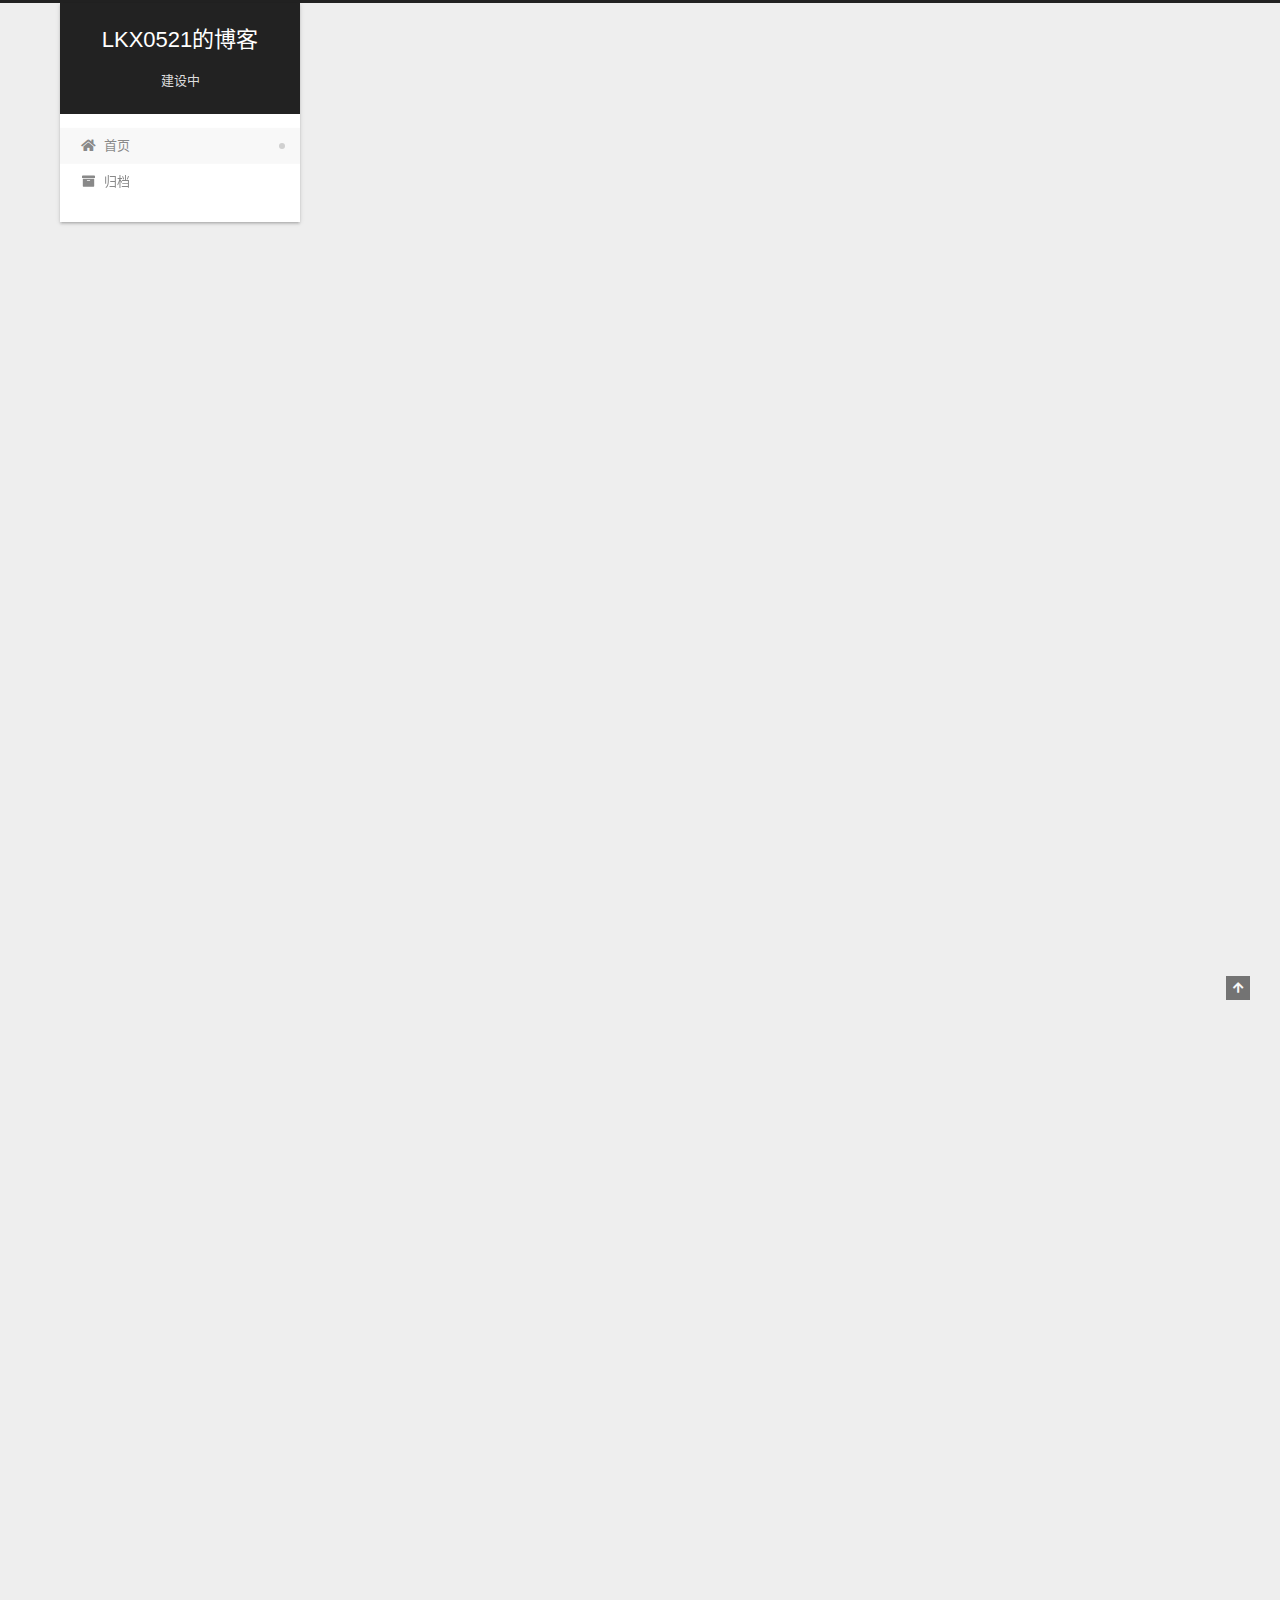
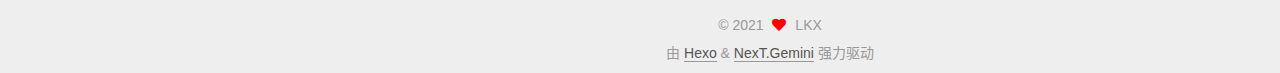
==== commit 6d16655a: "发表文章" ====
--- a/index.html
+++ b/index.html
@@ -17,7 +17,7 @@
 
 <script id="hexo-configurations">
     var NexT = window.NexT || {};
-    var CONFIG = {"hostname":"lkx0521.github.io","root":"/","scheme":"Muse","version":"7.8.0","exturl":false,"sidebar":{"position":"left","display":"post","padding":18,"offset":12,"onmobile":false},"copycode":{"enable":false,"show_result":false,"style":null},"back2top":{"enable":true,"sidebar":false,"scrollpercent":false},"bookmark":{"enable":false,"color":"#222","save":"auto"},"fancybox":false,"mediumzoom":false,"lazyload":false,"pangu":false,"comments":{"style":"tabs","active":null,"storage":true,"lazyload":false,"nav":null},"algolia":{"hits":{"per_page":10},"labels":{"input_placeholder":"Search for Posts","hits_empty":"We didn't find any results for the search: ${query}","hits_stats":"${hits} results found in ${time} ms"}},"localsearch":{"enable":false,"trigger":"auto","top_n_per_article":1,"unescape":false,"preload":false},"motion":{"enable":true,"async":false,"transition":{"post_block":"fadeIn","post_header":"slideDownIn","post_body":"slideDownIn","coll_header":"slideLeftIn","sidebar":"slideUpIn"}}};
+    var CONFIG = {"hostname":"lkx0521.github.io","root":"/","scheme":"Gemini","version":"7.8.0","exturl":false,"sidebar":{"position":"left","display":"post","padding":18,"offset":12,"onmobile":false},"copycode":{"enable":false,"show_result":false,"style":null},"back2top":{"enable":true,"sidebar":false,"scrollpercent":false},"bookmark":{"enable":false,"color":"#222","save":"auto"},"fancybox":false,"mediumzoom":false,"lazyload":false,"pangu":false,"comments":{"style":"tabs","active":null,"storage":true,"lazyload":false,"nav":null},"algolia":{"hits":{"per_page":10},"labels":{"input_placeholder":"Search for Posts","hits_empty":"We didn't find any results for the search: ${query}","hits_stats":"${hits} results found in ${time} ms"}},"localsearch":{"enable":false,"trigger":"auto","top_n_per_article":1,"unescape":false,"preload":false},"motion":{"enable":true,"async":false,"transition":{"post_block":"fadeIn","post_header":"slideDownIn","post_body":"slideDownIn","coll_header":"slideLeftIn","sidebar":"slideUpIn"}}};
   </script>
 
   <meta name="description" content="暂无">
@@ -148,7 +148,7 @@
   
   
   <article itemscope itemtype="http://schema.org/Article" class="post-block" lang="zh-CN">
-    <link itemprop="mainEntityOfPage" href="https://lkx0521.github.io/2021/09/12/hello-world/">
+    <link itemprop="mainEntityOfPage" href="https://lkx0521.github.io/2021/09/12/%E5%A6%82%E4%BD%95%E9%80%9A%E8%BF%87GitHub%E5%88%9B%E5%BB%BA%E5%8D%9A%E5%AE%A2/">
 
     <span hidden itemprop="author" itemscope itemtype="http://schema.org/Person">
       <meta itemprop="image" content="/images/avatar.gif">
@@ -162,7 +162,7 @@
       <header class="post-header">
         <h2 class="post-title" itemprop="name headline">
           
-            <a href="/2021/09/12/hello-world/" class="post-title-link" itemprop="url">Hello World</a>
+            <a href="/2021/09/12/%E5%A6%82%E4%BD%95%E9%80%9A%E8%BF%87GitHub%E5%88%9B%E5%BB%BA%E5%8D%9A%E5%AE%A2/" class="post-title-link" itemprop="url">如何通过GitHub创建博客</a>
         </h2>
 
         <div class="post-meta">
@@ -171,10 +171,16 @@
                 <i class="far fa-calendar"></i>
               </span>
               <span class="post-meta-item-text">发表于</span>
-              
-
-              <time title="创建时间：2021-09-12 21:35:00 / 修改时间：21:17:21" itemprop="dateCreated datePublished" datetime="2021-09-12T21:35:00+08:00">2021-09-12</time>
+
+              <time title="创建时间：2021-09-12 22:39:13" itemprop="dateCreated datePublished" datetime="2021-09-12T22:39:13+08:00">2021-09-12</time>
             </span>
+              <span class="post-meta-item">
+                <span class="post-meta-item-icon">
+                  <i class="far fa-calendar-check"></i>
+                </span>
+                <span class="post-meta-item-text">更新于</span>
+                <time title="修改时间：2021-09-13 00:45:31" itemprop="dateModified" datetime="2021-09-13T00:45:31+08:00">2021-09-13</time>
+              </span>
 
           
 
@@ -187,19 +193,9 @@
     <div class="post-body" itemprop="articleBody">
 
       
-          <p>Welcome to <a target="_blank" rel="noopener" href="https://hexo.io/">Hexo</a>! This is your very first post. Check <a target="_blank" rel="noopener" href="https://hexo.io/docs/">documentation</a> for more info. If you get any problems when using Hexo, you can find the answer in <a target="_blank" rel="noopener" href="https://hexo.io/docs/troubleshooting.html">troubleshooting</a> or you can ask me on <a target="_blank" rel="noopener" href="https://github.com/hexojs/hexo/issues">GitHub</a>.</p>
-<h2 id="Quick-Start"><a href="#Quick-Start" class="headerlink" title="Quick Start"></a>Quick Start</h2><h3 id="Create-a-new-post"><a href="#Create-a-new-post" class="headerlink" title="Create a new post"></a>Create a new post</h3><figure class="highlight bash"><table><tr><td class="gutter"><pre><span class="line">1</span><br></pre></td><td class="code"><pre><span class="line">$ hexo new <span class="string">&quot;My New Post&quot;</span></span><br></pre></td></tr></table></figure>
-
-<p>More info: <a target="_blank" rel="noopener" href="https://hexo.io/docs/writing.html">Writing</a></p>
-<h3 id="Run-server"><a href="#Run-server" class="headerlink" title="Run server"></a>Run server</h3><figure class="highlight bash"><table><tr><td class="gutter"><pre><span class="line">1</span><br></pre></td><td class="code"><pre><span class="line">$ hexo server</span><br></pre></td></tr></table></figure>
-
-<p>More info: <a target="_blank" rel="noopener" href="https://hexo.io/docs/server.html">Server</a></p>
-<h3 id="Generate-static-files"><a href="#Generate-static-files" class="headerlink" title="Generate static files"></a>Generate static files</h3><figure class="highlight bash"><table><tr><td class="gutter"><pre><span class="line">1</span><br></pre></td><td class="code"><pre><span class="line">$ hexo generate</span><br></pre></td></tr></table></figure>
-
-<p>More info: <a target="_blank" rel="noopener" href="https://hexo.io/docs/generating.html">Generating</a></p>
-<h3 id="Deploy-to-remote-sites"><a href="#Deploy-to-remote-sites" class="headerlink" title="Deploy to remote sites"></a>Deploy to remote sites</h3><figure class="highlight bash"><table><tr><td class="gutter"><pre><span class="line">1</span><br></pre></td><td class="code"><pre><span class="line">$ hexo deploy</span><br></pre></td></tr></table></figure>
-
-<p>More info: <a target="_blank" rel="noopener" href="https://hexo.io/docs/one-command-deployment.html">Deployment</a></p>
+          <p>今日份仙男营业啦🙋‍♀️，心态炸裂，今天去体验了创建博客 ❤️❤️❤️，什么神仙宝藏，啊啊啊，这个博客好玩到跺jiojio～～～介个GitHub我暴风吸入❕❕❕噎死莫拉，路上还看见一个普信女，无语子，啦啦啦，散会🌸</p>
+<hr>
+<p>首先，注册GitHub<br><del>其次，打开知乎，搜索“如何通过GitHub创建博客?”</del><br>点击右上角↗的＋，<code>New repository</code>新建储存库（可恶，无中文阅读有点慢），填写相关信息<br>（固体octo蹒跚？真是个奇怪的名字）<br>建完之后，我们下载、安装并启动GitHub的桌面客户端<br><code>Ctrl+Shift+O</code>，选择你刚建的库<code>Clone</code>一下，然后最小化丢到一边备用<br>我使用Hexo强力驱动我的博客。<del>芜湖，起飞！</del><br>先安装依赖环境Node.js和Git。老熟人了，无需赘言<br>运行<code>Git Bash</code>，安装Hexo<br><code>npm install -g hexo</code><br>创建Hexo项目文件夹<br><code>可以不用命令行</code><br>移动到项目文件夹<br><code>来一个冷却时间</code><br>初始化Hexo<br><code>hexo init</code><br>.<br>..<br>…<br>在项目目录下的<code>_config.xml</code>中修改相应配置<br>接着，创建一篇文章，标题为“如何通过GitHub创建博客？”（？你搁这搁这呢？）<br><code>hexo new  [layout] &lt;title&gt;</code><br>layout是类型，有post、page和draft<br>完成后，在根目录的<code>source</code>文件夹下就可以找到后缀名为md的文件，即现在的文章<br>不得不称赞Hexo的便捷易用，确实是“强力驱动”<br>写完现在的文章后，生成<code>public</code>文件夹，就像编译程序一样<br><code>hexo g</code><br>可以用<code>hexo s</code>来调试，按照提示打开页面即可<br>把<code>public</code>文件夹下的全部东西通通丢到GitHub的本地项目文件夹，默认在<code>Documents\GitHub\</code>下<br>这时候把GitHub桌面客户端拉出来，可以看到有诸多变化。写一下改动说明，然后点两次蓝色按钮，就完成咯<br>打开个人页面看看自己的成果呗</p>
 
       
     </div>
@@ -287,6 +283,17 @@
       </div>
   </nav>
 </div>
+  <div class="links-of-author motion-element">
+      <span class="links-of-author-item">
+        <a href="https://github.com/LKX0521" title="GitHub → https:&#x2F;&#x2F;github.com&#x2F;LKX0521" rel="noopener" target="_blank"><i class="fab fa-github fa-fw"></i>GitHub</a>
+      </span>
+      <span class="links-of-author-item">
+        <a href="mailto:1090593529@qq.com" title="E-Mail → mailto:1090593529@qq.com" rel="noopener" target="_blank"><i class="fa fa-envelope fa-fw"></i>E-Mail</a>
+      </span>
+      <span class="links-of-author-item">
+        <a href="https://plus.google.com/linkaixiang0521" title="Google → https:&#x2F;&#x2F;plus.google.com&#x2F;linkaixiang0521" rel="noopener" target="_blank"><i class="fab fa-google fa-fw"></i>Google</a>
+      </span>
+  </div>
 
 
 
@@ -315,7 +322,7 @@
   </span>
   <span class="author" itemprop="copyrightHolder">LKX</span>
 </div>
-  <div class="powered-by">由 <a href="https://hexo.io/" class="theme-link" rel="noopener" target="_blank">Hexo</a> & <a href="https://muse.theme-next.org/" class="theme-link" rel="noopener" target="_blank">NexT.Muse</a> 强力驱动
+  <div class="powered-by">由 <a href="https://hexo.io/" class="theme-link" rel="noopener" target="_blank">Hexo</a> & <a href="https://theme-next.org/" class="theme-link" rel="noopener" target="_blank">NexT.Gemini</a> 强力驱动
   </div>
 
         
@@ -341,7 +348,7 @@
 <script src="/js/motion.js"></script>
 
 
-<script src="/js/schemes/muse.js"></script>
+<script src="/js/schemes/pisces.js"></script>
 
 
 <script src="/js/next-boot.js"></script>
--- a/css/main.css
+++ b/css/main.css
@@ -1,5 +1,5 @@
 :root {
-  --body-bg-color: #fff;
+  --body-bg-color: #eee;
   --content-bg-color: #fff;
   --card-bg-color: #f5f5f5;
   --text-color: #555;
@@ -11,11 +11,11 @@
   --table-row-odd-bg-color: #f9f9f9;
   --table-row-hover-bg-color: #f5f5f5;
   --menu-item-bg-color: #f5f5f5;
-  --btn-default-bg: #222;
-  --btn-default-color: #fff;
-  --btn-default-border-color: #222;
-  --btn-default-hover-bg: #fff;
-  --btn-default-hover-color: #222;
+  --btn-default-bg: #fff;
+  --btn-default-color: #555;
+  --btn-default-border-color: #555;
+  --btn-default-hover-bg: #222;
+  --btn-default-hover-color: #fff;
   --btn-default-hover-border-color: #222;
 }
 html {
@@ -314,7 +314,7 @@
 .btn {
   background: var(--btn-default-bg);
   border: 2px solid var(--btn-default-border-color);
-  border-radius: 0;
+  border-radius: 2px;
   color: var(--btn-default-color);
   display: inline-block;
   font-size: 0.875em;
@@ -921,16 +921,16 @@
 }
 .main-inner {
   margin: 0 auto;
-  width: 700px;
+  width: calc(100% - 20px);
 }
 @media (min-width: 1200px) {
   .main-inner {
-    width: 800px;
+    width: 1160px;
   }
 }
 @media (min-width: 1600px) {
   .main-inner {
-    width: 900px;
+    width: 73%;
   }
 }
 @media (max-width: 767px) {
@@ -943,16 +943,16 @@
 }
 .header-inner {
   margin: 0 auto;
-  width: 700px;
+  width: calc(100% - 20px);
 }
 @media (min-width: 1200px) {
   .header-inner {
-    width: 800px;
+    width: 1160px;
   }
 }
 @media (min-width: 1600px) {
   .header-inner {
-    width: 900px;
+    width: 73%;
   }
 }
 .site-brand-container {
@@ -991,7 +991,7 @@
   margin: 0;
 }
 .site-subtitle {
-  color: #999;
+  color: #ddd;
   font-size: 0.8125em;
   margin: 10px 0;
 }
@@ -1136,22 +1136,22 @@
   display: inline-block;
 }
 .site-author-image {
-  border: 2px solid #333;
+  border: 1px solid #eee;
   display: block;
   margin: 0 auto;
-  max-width: 96px;
+  max-width: 120px;
   padding: 2px;
 }
 .site-author-name {
-  color: #f5f5f5;
-  font-weight: normal;
-  margin: 5px 0 0;
+  color: var(--text-color);
+  font-weight: 600;
+  margin: 0;
   text-align: center;
 }
 .site-description {
   color: #999;
-  font-size: 1em;
-  margin-top: 5px;
+  font-size: 0.8125em;
+  margin-top: 0;
   text-align: center;
 }
 .links-of-author {
@@ -1168,7 +1168,7 @@
 }
 .links-of-author a::before,
 .links-of-author span.exturl::before {
-  background: #06e2dd;
+  background: #536706;
   border-radius: 50%;
   content: ' ';
   display: inline-block;
@@ -1246,7 +1246,7 @@
 }
 .sidebar-nav li {
   border-bottom: 1px solid transparent;
-  color: #666;
+  color: var(--text-color);
   cursor: pointer;
   display: inline-block;
   font-size: 0.875em;
@@ -1255,14 +1255,14 @@
   margin-left: 10px;
 }
 .sidebar-nav li:hover {
-  color: #f5f5f5;
+  color: #fc6423;
 }
 .sidebar-nav .sidebar-nav-active {
-  border-bottom-color: #87daff;
-  color: #87daff;
+  border-bottom-color: #fc6423;
+  color: #fc6423;
 }
 .sidebar-nav .sidebar-nav-active:hover {
-  color: #87daff;
+  color: #fc6423;
 }
 .sidebar-panel {
   display: none;
@@ -1291,7 +1291,7 @@
   }
 }
 .sidebar-toggle:hover .toggle-line {
-  background: #87daff;
+  background: #fc6423;
 }
 .post-toc {
   font-size: 0.875em;
@@ -1330,14 +1330,14 @@
   display: block;
 }
 .post-toc .nav .active > a {
-  border-bottom-color: #87daff;
-  color: #87daff;
+  border-bottom-color: #fc6423;
+  color: #fc6423;
 }
 .post-toc .nav .active-current > a {
-  color: #87daff;
+  color: #fc6423;
 }
 .post-toc .nav .active-current > a:hover {
-  color: #87daff;
+  color: #fc6423;
 }
 .site-state {
   display: flex;
@@ -1352,20 +1352,20 @@
   padding: 0 15px;
 }
 .site-state-item:not(:first-child) {
-  border-left: 1px solid #333;
+  border-left: 1px solid #eee;
 }
 .site-state-item a {
   border-bottom: none;
 }
 .site-state-item-count {
   display: block;
-  font-size: 1.25em;
+  font-size: 1em;
   font-weight: 600;
   text-align: center;
 }
 .site-state-item-name {
-  color: inherit;
-  font-size: 0.875em;
+  color: #999;
+  font-size: 0.8125em;
 }
 .footer {
   color: #999;
@@ -1382,16 +1382,16 @@
   box-sizing: border-box;
   margin: 0 auto;
   text-align: center;
-  width: 700px;
+  width: calc(100% - 20px);
 }
 @media (min-width: 1200px) {
   .footer-inner {
-    width: 800px;
+    width: 1160px;
   }
 }
 @media (min-width: 1600px) {
   .footer-inner {
-    width: 900px;
+    width: 73%;
   }
 }
 .languages {
@@ -1414,6 +1414,7 @@
   color: #ff0000;
   display: inline-block;
   margin: 0 5px;
+  animation: iconAnimate 1.33s ease-in-out infinite;
 }
 .powered-by,
 .theme-info {
@@ -1489,7 +1490,7 @@
   color: #fff;
   cursor: pointer;
   left: 30px;
-  opacity: 1;
+  opacity: 0.6;
   padding: 0 6px;
   position: fixed;
   transition-property: bottom;
@@ -1500,10 +1501,10 @@
   display: none;
 }
 .back-to-top:hover {
-  color: #87daff;
+  color: #fc6423;
 }
 .back-to-top.back-to-top-on {
-  bottom: 19px;
+  bottom: 30px;
 }
 @media (max-width: 991px) {
   .back-to-top {
@@ -2141,151 +2142,425 @@
 .tag-cloud a:hover {
   color: var(--link-hover-color) !important;
 }
-@media (max-width: 767px) {
-  .header-inner,
-  .main-inner,
+.header {
+  margin: 0 auto;
+  position: relative;
+  width: calc(100% - 20px);
+}
+@media (min-width: 1200px) {
+  .header {
+    width: 1160px;
+  }
+}
+@media (min-width: 1600px) {
+  .header {
+    width: 73%;
+  }
+}
+@media (max-width: 991px) {
+  .header {
+    width: auto;
+  }
+}
+.header-inner {
+  background: var(--content-bg-color);
+  border-radius: initial;
+  box-shadow: 0 2px 2px 0 rgba(0,0,0,0.12), 0 3px 1px -2px rgba(0,0,0,0.06), 0 1px 5px 0 rgba(0,0,0,0.12);
+  overflow: hidden;
+  padding: 0;
+  position: absolute;
+  top: 0;
+  width: 240px;
+}
+@media (min-width: 1200px) {
+  .header-inner {
+    width: 240px;
+  }
+}
+@media (max-width: 991px) {
+  .header-inner {
+    border-radius: initial;
+    position: relative;
+    width: auto;
+  }
+}
+.main-inner {
+  align-items: flex-start;
+  display: flex;
+  justify-content: space-between;
+  flex-direction: row-reverse;
+}
+@media (max-width: 991px) {
+  .main-inner {
+    width: auto;
+  }
+}
+.content-wrap {
+  background: var(--content-bg-color);
+  border-radius: initial;
+  box-shadow: 0 2px 2px 0 rgba(0,0,0,0.12), 0 3px 1px -2px rgba(0,0,0,0.06), 0 1px 5px 0 rgba(0,0,0,0.12);
+  box-sizing: border-box;
+  padding: 40px;
+  width: calc(100% - 252px);
+}
+@media (max-width: 991px) {
+  .content-wrap {
+    border-radius: initial;
+    padding: 20px;
+    width: 100%;
+  }
+}
+.footer-inner {
+  padding-left: 260px;
+}
+.back-to-top {
+  left: auto;
+  right: 30px;
+}
+@media (max-width: 991px) {
+  .back-to-top {
+    right: 20px;
+  }
+}
+@media (max-width: 991px) {
   .footer-inner {
+    padding-left: 0;
+    padding-right: 0;
     width: auto;
   }
 }
-.header-inner {
-  padding-top: 100px;
-}
-@media (max-width: 767px) {
-  .header-inner {
-    padding-top: 50px;
-  }
-}
-.main-inner {
-  padding-bottom: 60px;
-}
-.content {
-  padding-top: 70px;
-}
-@media (max-width: 767px) {
-  .content {
-    padding-top: 35px;
-  }
-}
-embed {
+.site-brand-container {
+  background: #222;
+}
+@media (max-width: 991px) {
+  .site-brand-container {
+    box-shadow: 0 0 16px rgba(0,0,0,0.5);
+  }
+}
+.site-meta {
+  padding: 20px 0;
+}
+.brand {
+  padding: 0;
+}
+.site-subtitle {
+  margin: 10px 10px 0;
+}
+.custom-logo-image {
+  margin-top: 20px;
+}
+@media (max-width: 991px) {
+  .custom-logo-image {
+    display: none;
+  }
+}
+@media (min-width: 768px) and (max-width: 991px) {
+  .site-nav-toggle,
+  .site-nav-right {
+    display: flex;
+    flex-direction: column;
+    justify-content: center;
+  }
+}
+.site-nav-toggle .toggle,
+.site-nav-right .toggle {
+  color: #fff;
+}
+.site-nav-toggle .toggle .toggle-line,
+.site-nav-right .toggle .toggle-line {
+  background: #fff;
+}
+@media (min-width: 768px) and (max-width: 991px) {
+  .site-nav {
+    display: none;
+  }
+}
+.menu .menu-item {
   display: block;
-  margin: 0 auto 25px auto;
-}
-.custom-logo .site-meta-headline {
-  text-align: center;
-}
-.custom-logo .site-title {
-  color: #222;
-  margin: 10px auto 0;
-}
-.custom-logo .site-title a {
-  border: 0;
-}
-.custom-logo-image {
-  background: #fff;
-  margin: 0 auto;
-  max-width: 150px;
-  padding: 5px;
-}
-.brand {
-  background: var(--btn-default-bg);
-}
-@media (max-width: 767px) {
-  .site-nav {
-    border-bottom: 1px solid #ddd;
-    border-top: 1px solid #ddd;
-    left: 0;
-    margin: 0;
-    padding: 0;
-    width: 100%;
-  }
-}
-@media (max-width: 767px) {
-  .menu {
-    text-align: left;
-  }
-}
-.menu-item-active a,
-.menu .menu-item a:hover,
-.menu .menu-item span.exturl:hover {
-  background: transparent;
-  border-bottom: 1px solid var(--link-hover-color) !important;
-}
-@media (max-width: 767px) {
-  .menu-item-active a,
-  .menu .menu-item a:hover,
-  .menu .menu-item span.exturl:hover {
-    border-bottom: 1px dotted #ddd !important;
-  }
-}
-@media (max-width: 767px) {
-  .menu .menu-item {
-    margin: 0 10px;
-  }
+  margin: 0;
 }
 .menu .menu-item a,
 .menu .menu-item span.exturl {
-  border-bottom: 1px solid transparent;
-}
-@media (max-width: 767px) {
-  .menu .menu-item a,
-  .menu .menu-item span.exturl {
-    padding: 5px 10px;
-  }
-}
-@media (min-width: 768px) {
-  .menu .menu-item .fa,
-  .menu .menu-item .fab,
-  .menu .menu-item .far,
-  .menu .menu-item .fas {
-    display: block;
-    line-height: 2;
-    margin-right: 0;
-    width: 100%;
+  padding: 5px 20px;
+  position: relative;
+  text-align: left;
+  transition-property: background-color;
+}
+@media (max-width: 991px) {
+  .menu .menu-item.menu-item-search {
+    display: none;
   }
 }
 .menu .menu-item .badge {
-  background: #eee;
-  padding: 1px 4px;
+  background: #ccc;
+  border-radius: 10px;
+  color: #fff;
+  float: right;
+  padding: 2px 5px;
+  text-shadow: 1px 1px 0 rgba(0,0,0,0.1);
+  vertical-align: middle;
+}
+.main-menu .menu-item-active a::after {
+  background: #bbb;
+  border-radius: 50%;
+  content: ' ';
+  height: 6px;
+  margin-top: -3px;
+  position: absolute;
+  right: 15px;
+  top: 50%;
+  width: 6px;
 }
 .sub-menu {
-  margin: 10px 0;
+  background: var(--content-bg-color);
+  border-bottom: 1px solid #ddd;
+  margin: 0;
+  padding: 6px 0;
 }
 .sub-menu .menu-item {
   display: inline-block;
 }
+.sub-menu .menu-item a,
+.sub-menu .menu-item span.exturl {
+  background: transparent;
+  margin: 5px 10px;
+  padding: initial;
+}
+.sub-menu .menu-item a:hover,
+.sub-menu .menu-item span.exturl:hover {
+  background: transparent;
+  color: #fc6423;
+}
+.sub-menu .menu-item-active a {
+  border-bottom-color: #fc6423;
+  color: #fc6423;
+}
+.sub-menu .menu-item-active a:hover {
+  border-bottom-color: #fc6423;
+}
 .sidebar {
-  left: -320px;
-}
-.sidebar.sidebar-active {
-  left: 0;
-}
-.sidebar {
-  width: 320px;
-  z-index: 1200;
-  transition-delay: 0s;
-  transition-duration: 0.2s;
-  transition-timing-function: ease-out;
-}
-.sidebar a,
-.sidebar span.exturl {
-  border-bottom-color: #555;
-  color: #999;
-}
-.sidebar a:hover,
-.sidebar span.exturl:hover {
-  border-bottom-color: #eee;
-  color: #eee;
-}
-.links-of-blogroll-item {
-  padding: 2px 10px;
-}
-.links-of-blogroll-item a,
-.links-of-blogroll-item span.exturl {
+  background: var(--body-bg-color);
+  box-shadow: none;
+  margin-top: 100%;
+  position: static;
+  width: 240px;
+}
+@media (max-width: 991px) {
+  .sidebar {
+    display: none;
+  }
+}
+.sidebar-toggle {
+  display: none;
+}
+.sidebar-inner {
+  background: var(--content-bg-color);
+  border-radius: initial;
+  box-shadow: 0 2px 2px 0 rgba(0,0,0,0.12), 0 3px 1px -2px rgba(0,0,0,0.06), 0 1px 5px 0 rgba(0,0,0,0.12), 0 -1px 0.5px 0 rgba(0,0,0,0.09);
+  box-sizing: border-box;
+  color: var(--text-color);
+  width: 240px;
+  opacity: 0;
+}
+.sidebar-inner.affix {
+  position: fixed;
+  top: 12px;
+}
+.sidebar-inner.affix-bottom {
+  position: absolute;
+}
+.site-state-item {
+  padding: 0 10px;
+}
+.sidebar-button {
+  border-bottom: 1px dotted #ccc;
+  border-top: 1px dotted #ccc;
+  margin-top: 10px;
+  text-align: center;
+}
+.sidebar-button a {
+  border: 0;
+  color: #fc6423;
+  display: block;
+}
+.sidebar-button a:hover {
+  background: none;
+  border: 0;
+  color: #e34603;
+}
+.sidebar-button a:hover .fa,
+.sidebar-button a:hover .fab,
+.sidebar-button a:hover .far,
+.sidebar-button a:hover .fas {
+  color: #e34603;
+}
+.links-of-author {
+  display: flex;
+  flex-wrap: wrap;
+  margin-top: 10px;
+  justify-content: center;
+}
+.links-of-author-item {
+  margin: 5px 0 0;
+  width: 50%;
+}
+.links-of-author-item a,
+.links-of-author-item span.exturl {
   box-sizing: border-box;
   display: inline-block;
-  max-width: 280px;
+  margin-bottom: 0;
+  margin-right: 0;
+  max-width: 216px;
   overflow: hidden;
+  padding: 0 5px;
   text-overflow: ellipsis;
   white-space: nowrap;
 }
+.links-of-author-item a,
+.links-of-author-item span.exturl {
+  border-bottom: none;
+  display: block;
+  text-decoration: none;
+}
+.links-of-author-item a::before,
+.links-of-author-item span.exturl::before {
+  display: none;
+}
+.links-of-author-item a:hover,
+.links-of-author-item span.exturl:hover {
+  background: var(--body-bg-color);
+  border-radius: 4px;
+}
+.links-of-author-item .fa,
+.links-of-author-item .fab,
+.links-of-author-item .far,
+.links-of-author-item .fas {
+  margin-right: 2px;
+}
+.links-of-blogroll-item {
+  padding: 0;
+}
+.content-wrap {
+  background: initial;
+  box-shadow: initial;
+  padding: initial;
+}
+.post-block {
+  background: var(--content-bg-color);
+  border-radius: initial;
+  box-shadow: 0 2px 2px 0 rgba(0,0,0,0.12), 0 3px 1px -2px rgba(0,0,0,0.06), 0 1px 5px 0 rgba(0,0,0,0.12);
+  padding: 40px;
+}
+.post-block + .post-block {
+  border-radius: initial;
+  box-shadow: 0 2px 2px 0 rgba(0,0,0,0.12), 0 3px 1px -2px rgba(0,0,0,0.06), 0 1px 5px 0 rgba(0,0,0,0.12), 0 -1px 0.5px 0 rgba(0,0,0,0.09);
+  margin-top: 12px;
+}
+.comments {
+  background: var(--content-bg-color);
+  border-radius: initial;
+  box-shadow: 0 2px 2px 0 rgba(0,0,0,0.12), 0 3px 1px -2px rgba(0,0,0,0.06), 0 1px 5px 0 rgba(0,0,0,0.12), 0 -1px 0.5px 0 rgba(0,0,0,0.09);
+  margin-top: 12px;
+  padding: 40px;
+}
+.tabs-comment {
+  margin-top: 1em;
+}
+.content {
+  padding-top: initial;
+}
+.post-eof {
+  display: none;
+}
+.pagination {
+  background: var(--content-bg-color);
+  border-radius: initial;
+  border-top: initial;
+  box-shadow: 0 2px 2px 0 rgba(0,0,0,0.12), 0 3px 1px -2px rgba(0,0,0,0.06), 0 1px 5px 0 rgba(0,0,0,0.12), 0 -1px 0.5px 0 rgba(0,0,0,0.09);
+  margin: 12px 0 0;
+  padding: 10px 0 10px;
+}
+.pagination .prev,
+.pagination .next,
+.pagination .page-number {
+  margin-bottom: initial;
+  top: initial;
+}
+.main {
+  padding-bottom: initial;
+}
+.footer {
+  bottom: auto;
+}
+.sub-menu {
+  border-bottom: initial;
+  box-shadow: 0 2px 2px 0 rgba(0,0,0,0.12), 0 3px 1px -2px rgba(0,0,0,0.06), 0 1px 5px 0 rgba(0,0,0,0.12);
+}
+.sub-menu + .content .post-block {
+  box-shadow: 0 2px 2px 0 rgba(0,0,0,0.12), 0 3px 1px -2px rgba(0,0,0,0.06), 0 1px 5px 0 rgba(0,0,0,0.12), 0 -1px 0.5px 0 rgba(0,0,0,0.09);
+  margin-top: 12px;
+}
+@media (min-width: 768px) and (max-width: 991px) {
+  .sub-menu + .content .post-block {
+    margin-top: 10px;
+  }
+}
+@media (max-width: 767px) {
+  .sub-menu + .content .post-block {
+    margin-top: 8px;
+  }
+}
+.post-body h1,
+.post-body h2 {
+  border-bottom: 1px solid #eee;
+}
+.post-body h3 {
+  border-bottom: 1px dotted #eee;
+}
+@media (min-width: 768px) and (max-width: 991px) {
+  .content-wrap {
+    padding: 10px;
+  }
+  .posts-expand .post-button {
+    margin-top: 20px;
+  }
+  .post-block {
+    border-radius: initial;
+    box-shadow: 0 2px 2px 0 rgba(0,0,0,0.12), 0 3px 1px -2px rgba(0,0,0,0.06), 0 1px 5px 0 rgba(0,0,0,0.12), 0 -1px 0.5px 0 rgba(0,0,0,0.09);
+    padding: 20px;
+  }
+  .post-block + .post-block {
+    margin-top: 10px;
+  }
+  .comments {
+    margin-top: 10px;
+    padding: 10px 20px;
+  }
+  .pagination {
+    margin: 10px 0 0;
+  }
+}
+@media (max-width: 767px) {
+  .content-wrap {
+    padding: 8px;
+  }
+  .posts-expand .post-button {
+    margin: 12px 0;
+  }
+  .post-block {
+    border-radius: initial;
+    box-shadow: 0 2px 2px 0 rgba(0,0,0,0.12), 0 3px 1px -2px rgba(0,0,0,0.06), 0 1px 5px 0 rgba(0,0,0,0.12), 0 -1px 0.5px 0 rgba(0,0,0,0.09);
+    min-height: auto;
+    padding: 12px;
+  }
+  .post-block + .post-block {
+    margin-top: 8px;
+  }
+  .comments {
+    margin-top: 8px;
+    padding: 10px 12px;
+  }
+  .pagination {
+    margin: 8px 0 0;
+  }
+}
